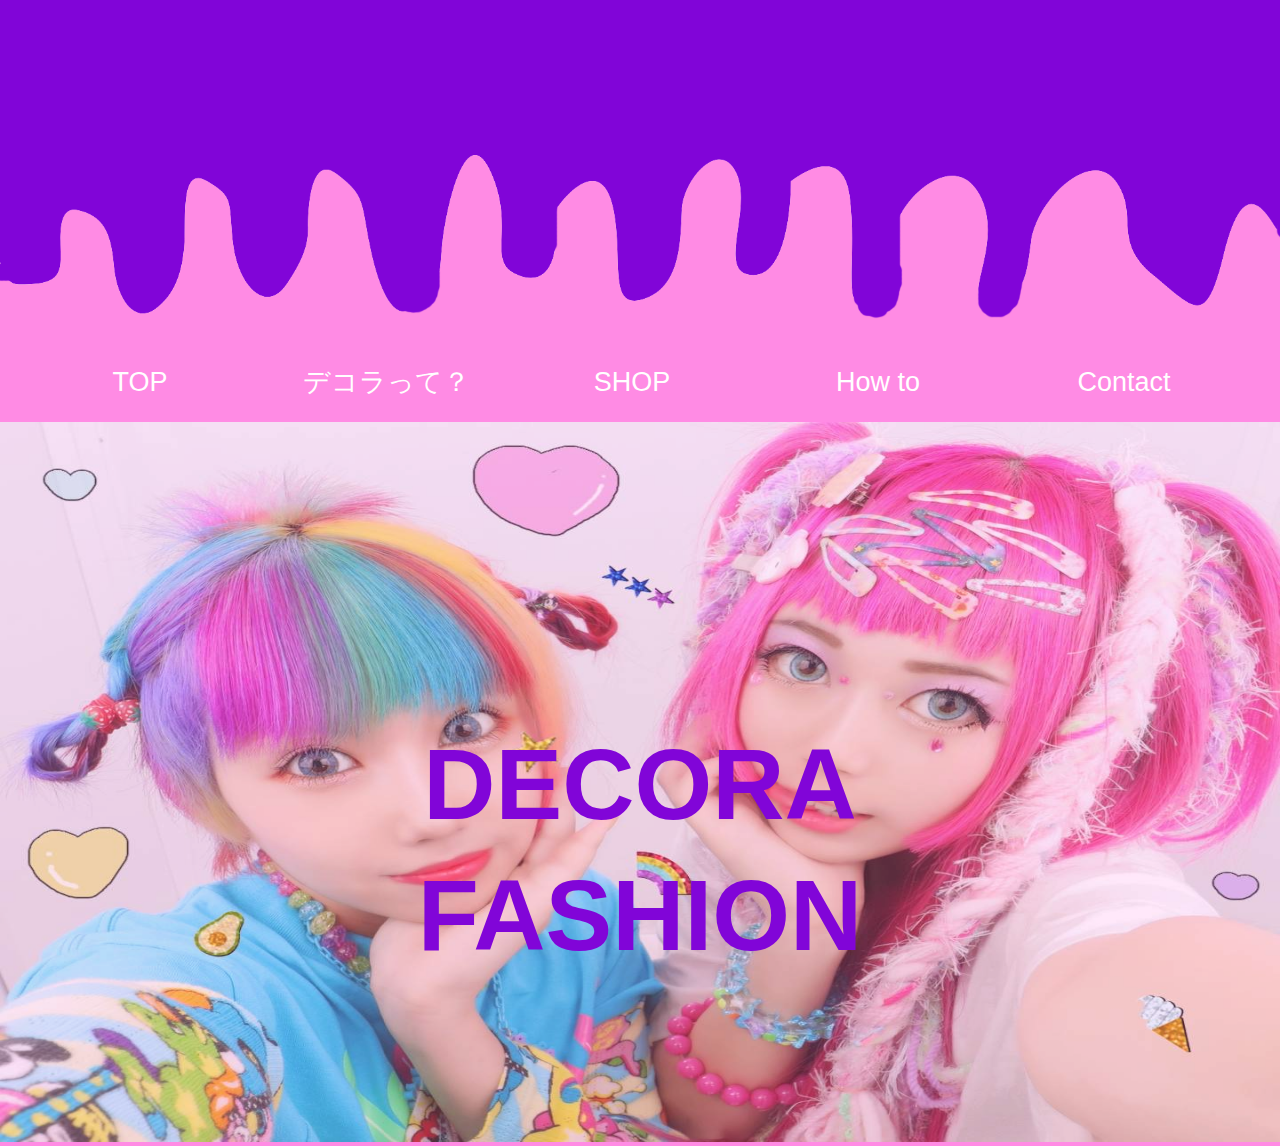
==== index.html @ 2f9f2194 "ヘッダー" ====
<!DOCTYPE html>
<html lang="ja">
<head>
	<meta charset="UTF-8">
	<link rel="stylesheet" href="style.css">
	<title>DECORA-FASHION</title>
</head>

<body>
	<div class="container">
		<div id="header">

			<nav>
			<div class="dorodoro">
			<img src="dorodoro.png" alt="" width=100% >
				<div class="container1">
					
					<ul>
						<li><a href="./index.html">TOP</a></li>
						<li><a href="#decora">デコラって？</a></li>
						<li><a href="#shop">SHOP</a></li>
						<li><a href="#howto">How to</a></li>
						<li><a href=#contect>Contact</a></li>
					</ul>
				
					</div>
					</div>
				

			</nav>
		</div>

		<div class="example">
			<img src="noma.jpg" alt="">
			<h1>DECORA</h1>
			<h2>FASHION</h2>
		</div>

	</div>

</body></html>
---- style.css ----
* {
	margin: 0;
	padding: 0;
}

body {
	width: 100%;
	background: #ff8be4;
}


h1 {
	text-align: center;
	color: #8105d8;
	font-size: 100px;
	font-family: vdl-megag, sans-serif;
	font-style: normal;
	font-weight: 900;
}

h2 {
	text-align: center;
	color: #8105d8;
	font-size: 100px;
	font-family: vdl-megag, sans-serif;
	font-style: normal;
	font-weight: 900;
	
}

.example img {
	width: 1280px;
	opacity: 0.8;
	height: 720px;
}

.example {/*親div*/
  position: relative;/*相対配置*/
  }

.example h1 {
  position: absolute;
  top: 50%;
  left: 50%;
  -ms-transform: translate(-50%,-50%);
  -webkit-transform: translate(-50%,-50%);
  transform: translate(-50%,-50%);
  margin:0;
  padding:0;
  /*文字の装飾は省略*/
  }

.example h2 {
  position: absolute;
  top: 68%;
  left: 50%;
  -ms-transform: translate(-50%,-50%);
  -webkit-transform: translate(-50%,-50%);
  transform: translate(-50%,-50%);
  margin:0;
  padding:0;
  /*文字の装飾は省略*/
  }


#header{
	width: 100%;
	overflow: hidden;
}

nav{
	overflow: hidden;
}

nav li{
	list-style-type: none;
	float: left;
	margin-top: 2px;
}

nav a{
	font-size:27px;
	display: block;
	text-decoration: none;
	color: #fff;
	margin: 14px 16px 0px 50px;
	padding-top: 20px;
	width: 180px;
	height: 50px;
	text-align:center;
	line-height: 20px;
	font-family: vdl-megag, sans-serif;
	font-style: normal;

	
}

nav a:hover{
	border-bottom: 3px solid #fff;
}
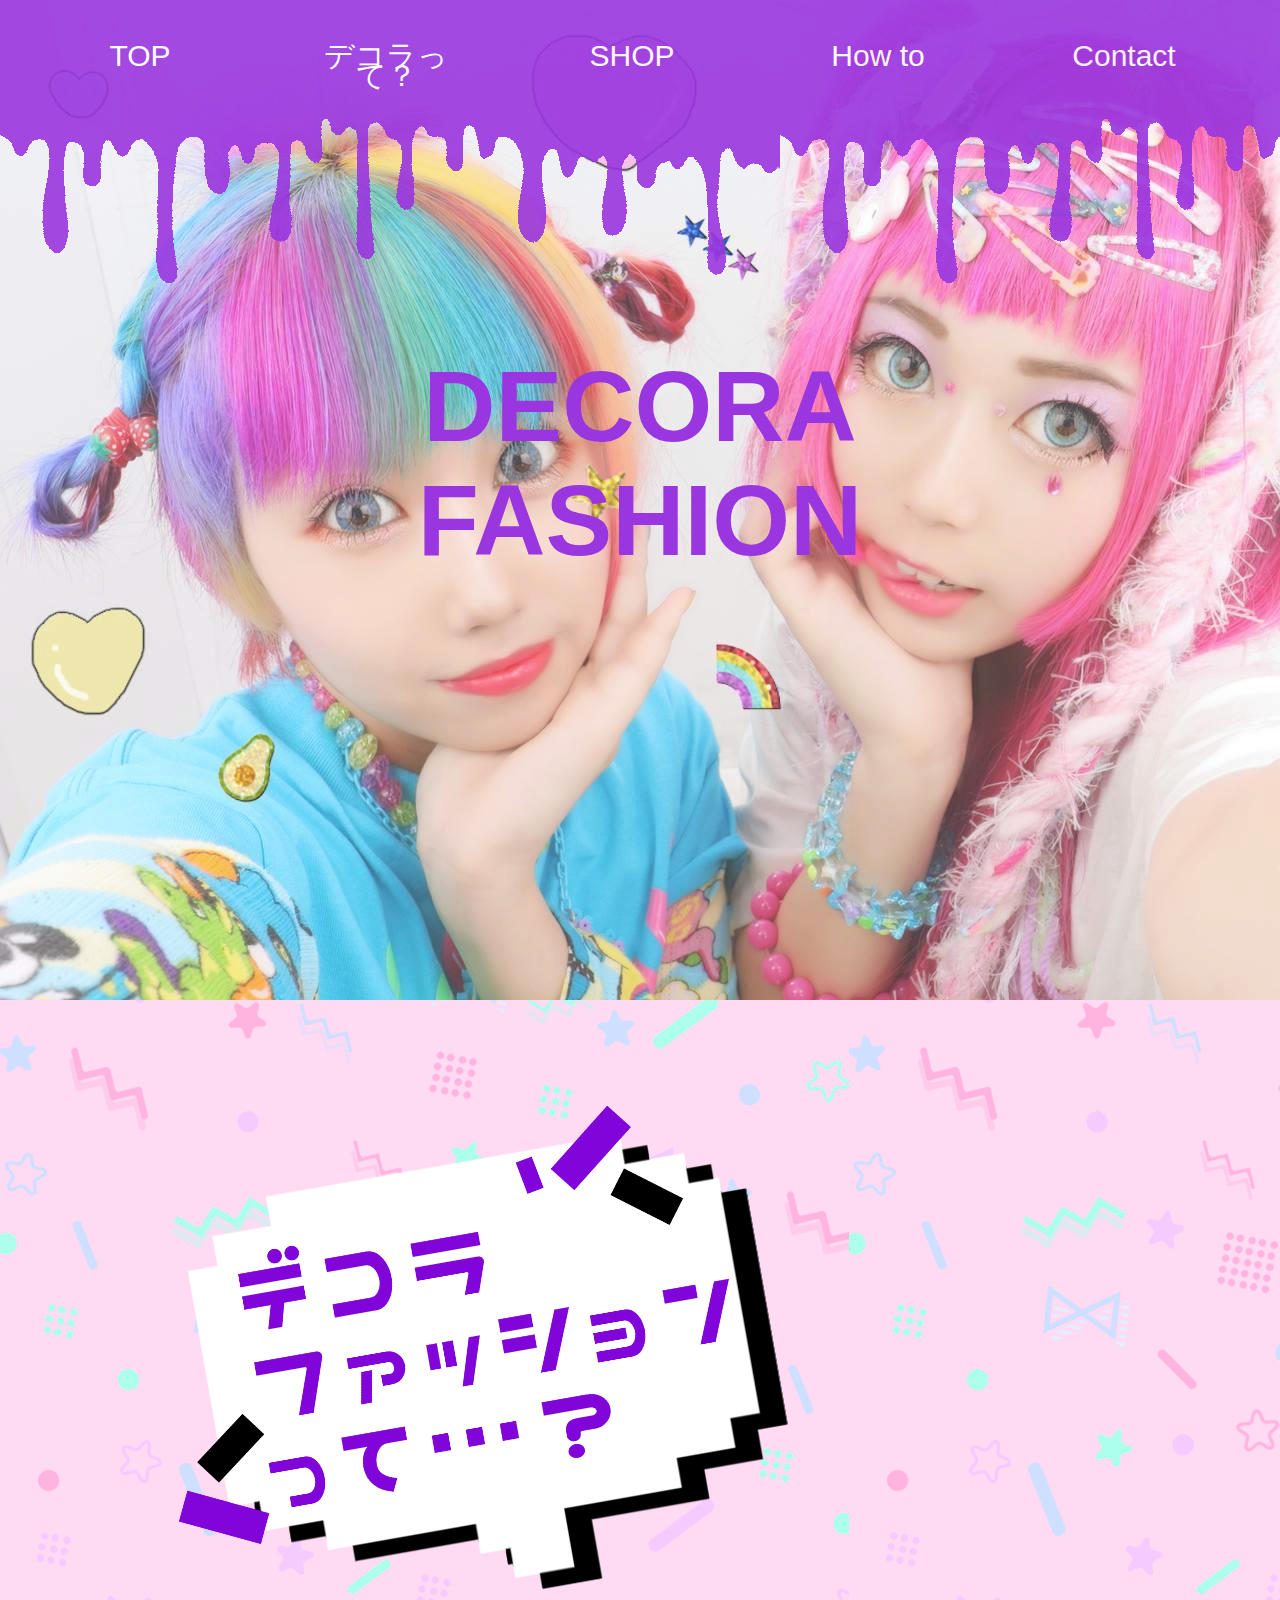
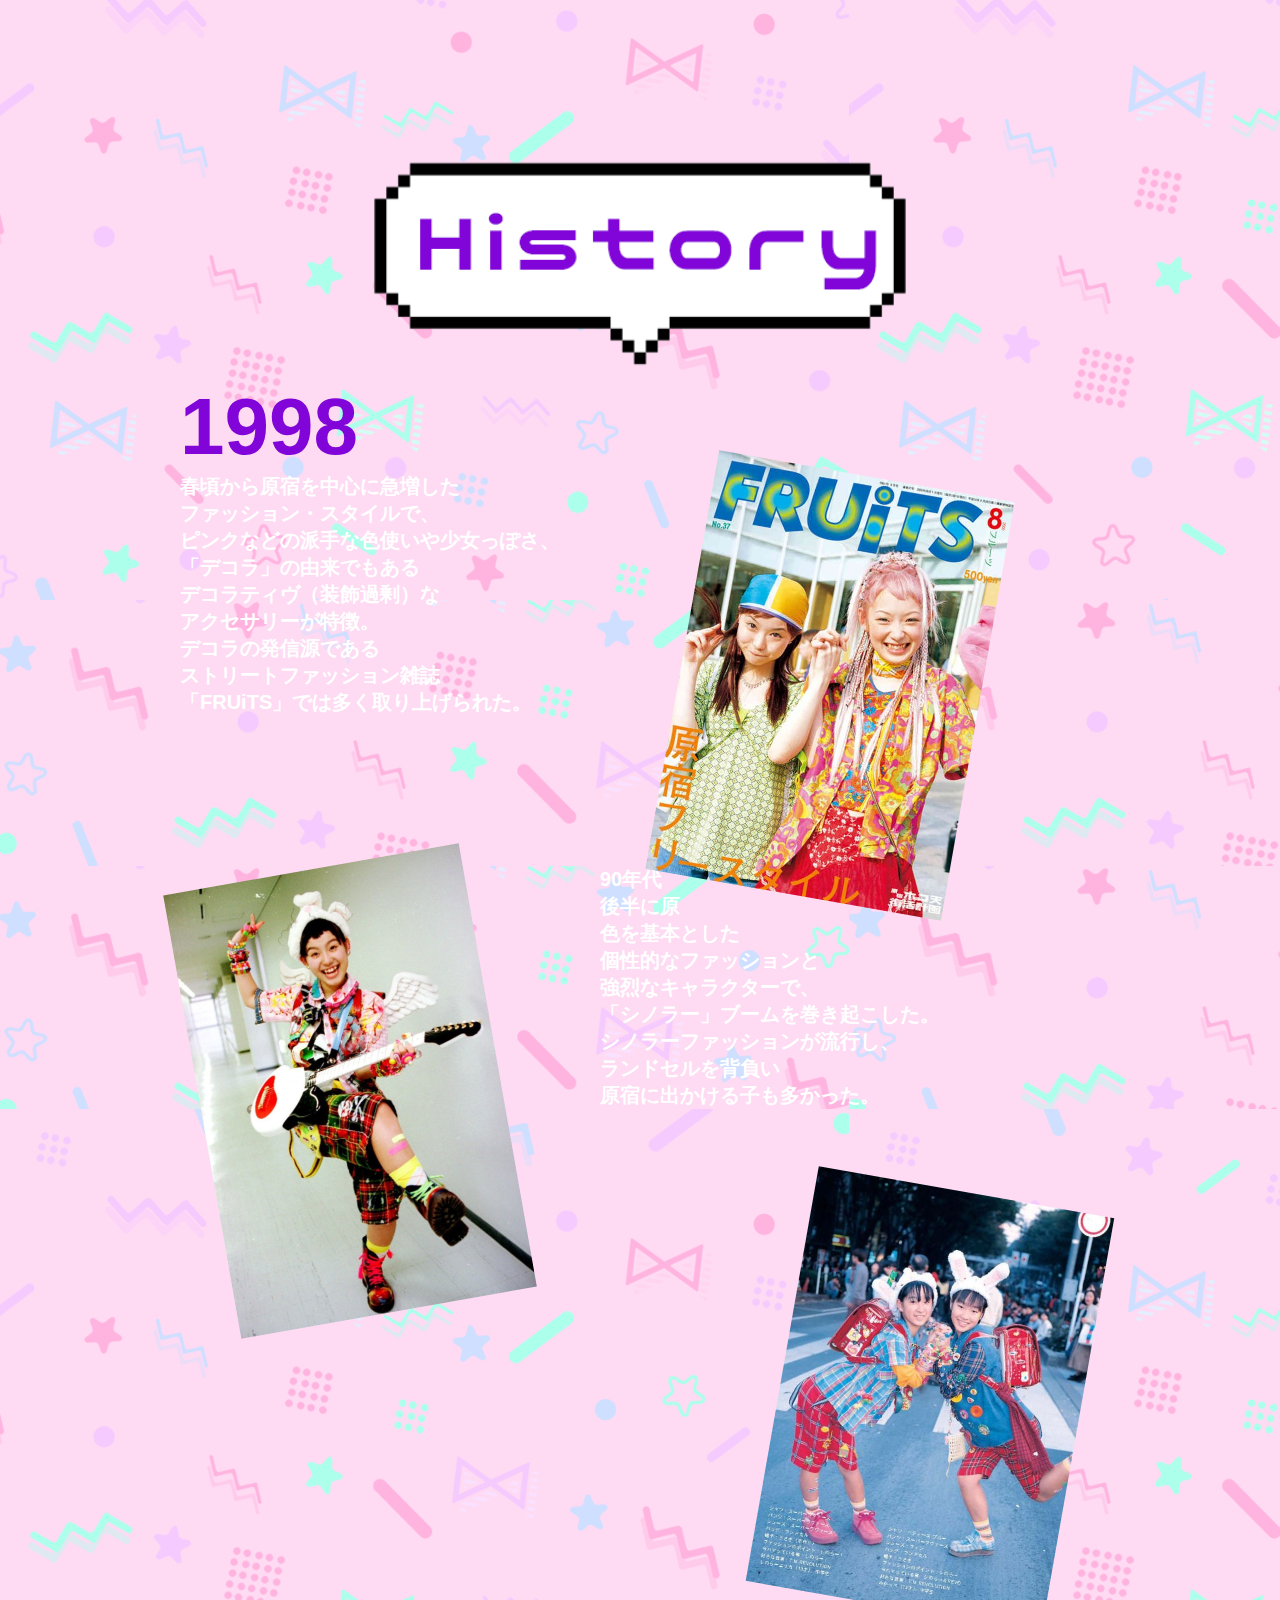
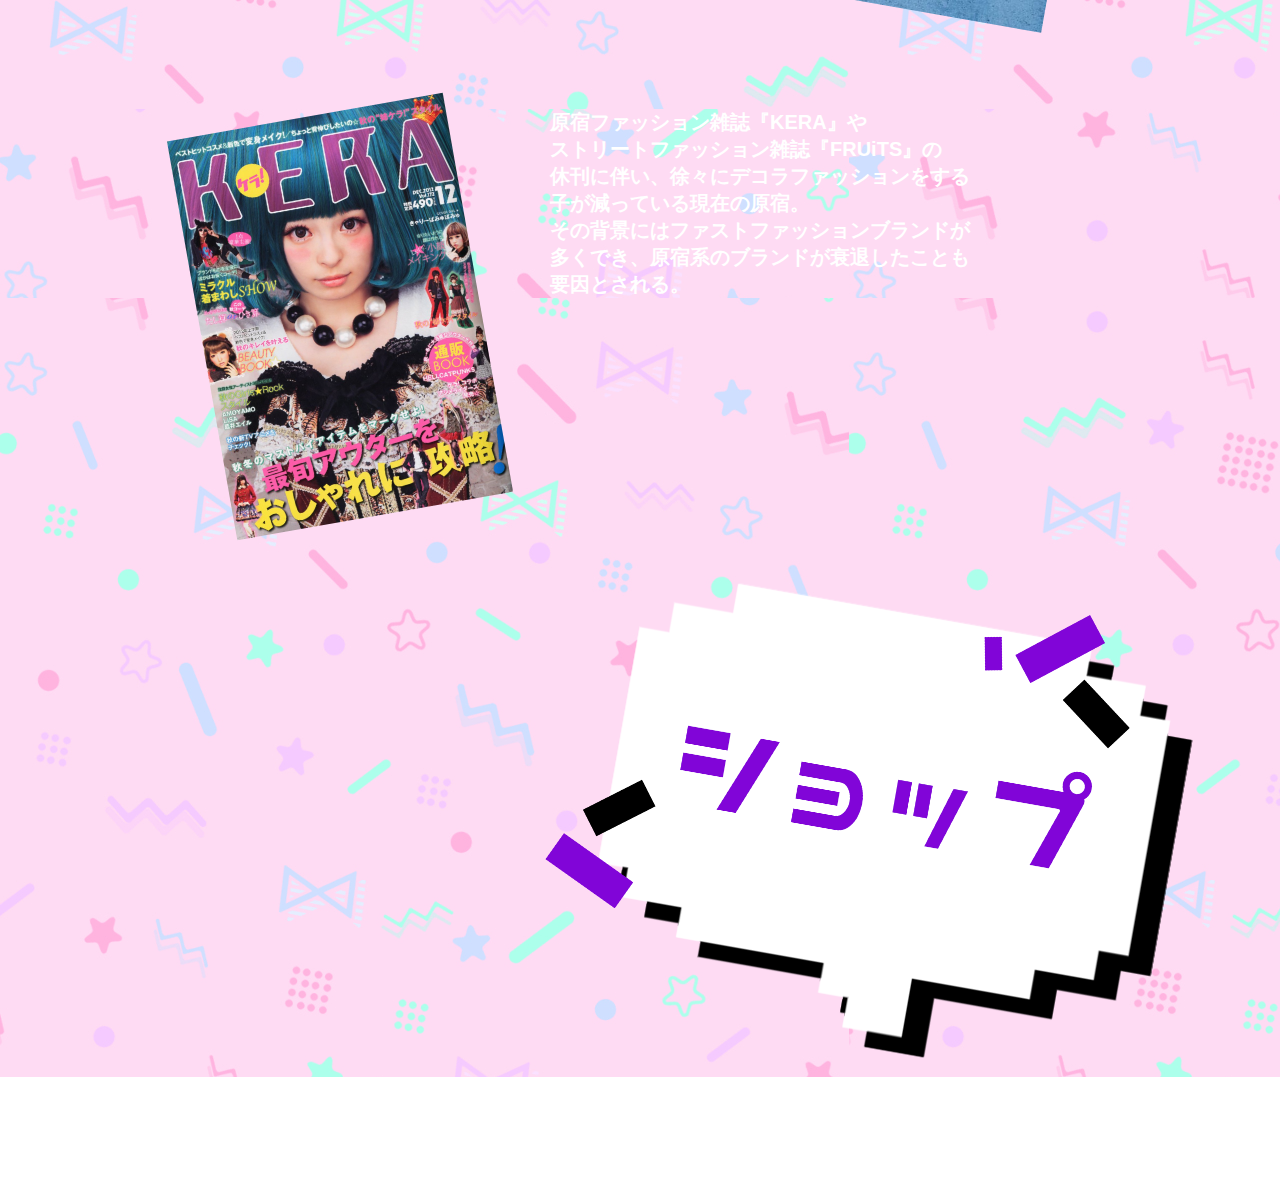
==== commit 84390f4d: "ショップまで" ====
--- a/index.html
+++ b/index.html
@@ -11,31 +11,87 @@
 		<div id="header">
 
 			<nav>
-			<div class="dorodoro">
-			<img src="dorodoro.png" alt="" width=100% >
-				<div class="container1">
-					
-					<ul>
-						<li><a href="./index.html">TOP</a></li>
-						<li><a href="#decora">デコラって？</a></li>
-						<li><a href="#shop">SHOP</a></li>
-						<li><a href="#howto">How to</a></li>
-						<li><a href=#contect>Contact</a></li>
-					</ul>
-				
+				<div class="dorodoro">
+
+					<div class="container1">
+
+						<ul>
+							<li><a href="./index.html">TOP</a></li>
+							<li><a href="#content1">デコラって？</a></li>
+							<li><a href="#content7">SHOP</a></li>
+							<li><a href="#howto">How to</a></li>
+							<li><a href=#contect>Contact</a></li>
+						</ul>
+
 					</div>
-					</div>
-				
+				</div>
 
 			</nav>
+			<div class="example">
+				<h1>DECORA</h1>
+				<h2>FASHION</h2>
+
+			</div>
 		</div>
 
-		<div class="example">
-			<img src="noma.jpg" alt="">
-			<h1>DECORA</h1>
-			<h2>FASHION</h2>
+
+
+
+		<div class="container">
+			<div id="main">
+				<div class="content">
+					<div id="content1">
+						<img src="decora.png" alt="" width=77%>
+					</div>
+					<div id="content2">
+						<img src="history.png" alt="" width=40%>
+					</div>
+					<div id="content3">
+						<h3>1998</h3>
+						<img src="1998.jpg" alt="" width=40%>
+						<p>春頃から原宿を中心に急増した
+							<br>ファッション・スタイルで、
+							<br>ピンクなどの派手な色使いや少女っぽさ、
+							<br>「デコラ」の由来でもある
+							<br>デコラティヴ（装飾過剰）な
+							<br>アクセサリーが特徴。
+							<br>デコラの発信源である
+							<br>ストリートファッション雑誌
+							<br>「FRUiTS」では多く取り上げられた。</p>
+					</div>
+					<div id="content4">
+						<img src="shino.jpg" alt="" width=40%>
+						<p>90年代後半に原色を基本とした
+							<br> 個性的なファッションと
+							<br> 強烈なキャラクターで、
+							<br> 「シノラー」ブームを巻き起こした。
+							<br> シノラーファッションが流行し、
+							<br> ランドセルを背負い
+							<br> 原宿に出かける子も多かった。
+						</p>
+					</div>
+					<div id="content5">
+						<img src="randoseru.jpg" alt="" width=40%>
+					</div>
+					<div id="content6">
+						<img src="kera.jpg" alt="" width=40%>
+						<p>原宿ファッション雑誌『KERA』や
+						<br>	ストリートファッション雑誌『FRUiTS』の
+						<br>	休刊に伴い、徐々にデコラファッションをする
+						<br>	子が減っている現在の原宿。
+						<br>	その背景にはファストファッションブランドが
+						<br>	多くでき、原宿系のブランドが衰退したことも
+						<br>	要因とされる。
+						</p>
+					</div>
+				</div>
+				<div class="content">
+					<div id="content7">
+						<img src="shop.png" alt="" width=77%>
+					</div>
+				</div>
+			</div>
 		</div>
-
 	</div>
 
 </body></html>--- a/style.css
+++ b/style.css
@@ -5,7 +5,7 @@
 
 body {
 	width: 100%;
-	background: #ff8be4;
+
 }
 
 
@@ -25,61 +25,70 @@
 	font-family: vdl-megag, sans-serif;
 	font-style: normal;
 	font-weight: 900;
-	
-}
-
-.example img {
-	width: 1280px;
+
+}
+
+
+.example {
+	/*親div*/
+	position: relative;
+	/*相対配置*/
+	height: 600px;
+
+}
+
+.example h1 {
+	position: absolute;
+	top: 20%;
+	left: 50%;
+	-ms-transform: translate(-50%, -50%);
+	-webkit-transform: translate(-50%, -50%);
+	transform: translate(-50%, -50%);
+	margin: 0;
+	padding: 0;
+	/*文字の装飾は省略*/
+}
+
+.example h2 {
+	position: absolute;
+	top: 39%;
+	left: 50%;
+	-ms-transform: translate(-50%, -50%);
+	-webkit-transform: translate(-50%, -50%);
+	transform: translate(-50%, -50%);
+	margin: 0;
+	padding: 0;
+	/*文字の装飾は省略*/
+}
+
+
+#header {
+	width: 100%;
+	height: 1000px;
+	overflow: hidden;
+	background-image: url(noma.jpg);
 	opacity: 0.8;
-	height: 720px;
-}
-
-.example {/*親div*/
-  position: relative;/*相対配置*/
-  }
-
-.example h1 {
-  position: absolute;
-  top: 50%;
-  left: 50%;
-  -ms-transform: translate(-50%,-50%);
-  -webkit-transform: translate(-50%,-50%);
-  transform: translate(-50%,-50%);
-  margin:0;
-  padding:0;
-  /*文字の装飾は省略*/
-  }
-
-.example h2 {
-  position: absolute;
-  top: 68%;
-  left: 50%;
-  -ms-transform: translate(-50%,-50%);
-  -webkit-transform: translate(-50%,-50%);
-  transform: translate(-50%,-50%);
-  margin:0;
-  padding:0;
-  /*文字の装飾は省略*/
-  }
-
-
-#header{
-	width: 100%;
+}
+
+
+
+nav {
 	overflow: hidden;
-}
-
-nav{
-	overflow: hidden;
-}
-
-nav li{
+	background-image: url(dorodoro.png);
+	padding-bottom: 190px;
+	padding-top: 10px;
+	padding-right: 10px;
+	opacity: 0.9;
+}
+
+nav li {
 	list-style-type: none;
 	float: left;
 	margin-top: 2px;
 }
 
-nav a{
-	font-size:27px;
+nav a {
+	font-size: 30px;
 	display: block;
 	text-decoration: none;
 	color: #fff;
@@ -87,15 +96,119 @@
 	padding-top: 20px;
 	width: 180px;
 	height: 50px;
-	text-align:center;
+	text-align: center;
 	line-height: 20px;
 	font-family: vdl-megag, sans-serif;
 	font-style: normal;
 
-	
-}
-
-nav a:hover{
+
+}
+
+nav a:hover {
 	border-bottom: 3px solid #fff;
 }
 
+#content1 {
+	padding-top: 100px;
+
+}
+
+#content1 img {
+	transform: rotate(-10deg);
+}
+
+#main {
+	background-image: url(haikei.jpg);
+}
+
+#content2 {
+	padding-left: 360px;
+	padding-top: 100px;
+	width: 1400px;
+}
+
+h3 {
+	font-family: vdl-megag, sans-serif;
+	font-style: normal;
+	font-weight: 900;
+	color: #8105d8;
+	font-size: 80px;
+	margin-left: 180px;
+}
+
+#content3 p {
+	font-family: vdl-megag, sans-serif;
+	font-style: normal;
+	font-weight: 900;
+	color: #fff;
+	margin-left: 180px;
+	font-size: 20px;
+}
+
+#content3 img {
+	float: right;
+	transform: rotate(10deg);
+	width: 300px;
+	margin-right: 300px;
+}
+
+#content4 p {
+	font-family: vdl-megag, sans-serif;
+	font-style: normal;
+	font-weight: 900;
+	color: #fff;
+	margin-left: 600px;
+	margin-top: 150px;
+	font-size: 20px;
+}
+
+#content4{
+	background-image:url(haikei.jpg);	
+}
+
+#content4 img {
+	float: left;
+	transform: rotate(-10deg);
+	width: 300px;
+	margin-left: 200px;
+}
+
+
+#content5 img {
+	float: right;
+	transform: rotate(10deg);
+	width: 300px;
+	margin-right: 200px;
+	margin-top: 80px;
+}
+
+#content5{
+	background-image:url(haikei.jpg);	
+}
+
+#content6 p {
+	font-family: vdl-megag, sans-serif;
+	font-style: normal;
+	font-weight: 900;
+	color: #fff;
+	margin-left: 550px;
+	margin-top: 600px;
+	font-size: 20px;
+}
+
+#content6 img {
+	float: left;
+	transform: rotate(-10deg);
+	width: 280px;
+	margin-left: 200px;
+	margin-top: 5px;
+}
+
+#content6{
+	background-image:url(haikei.jpg);	
+}
+
+#content7 img{
+	padding-left: 400px;
+	transform: rotate(10deg);
+}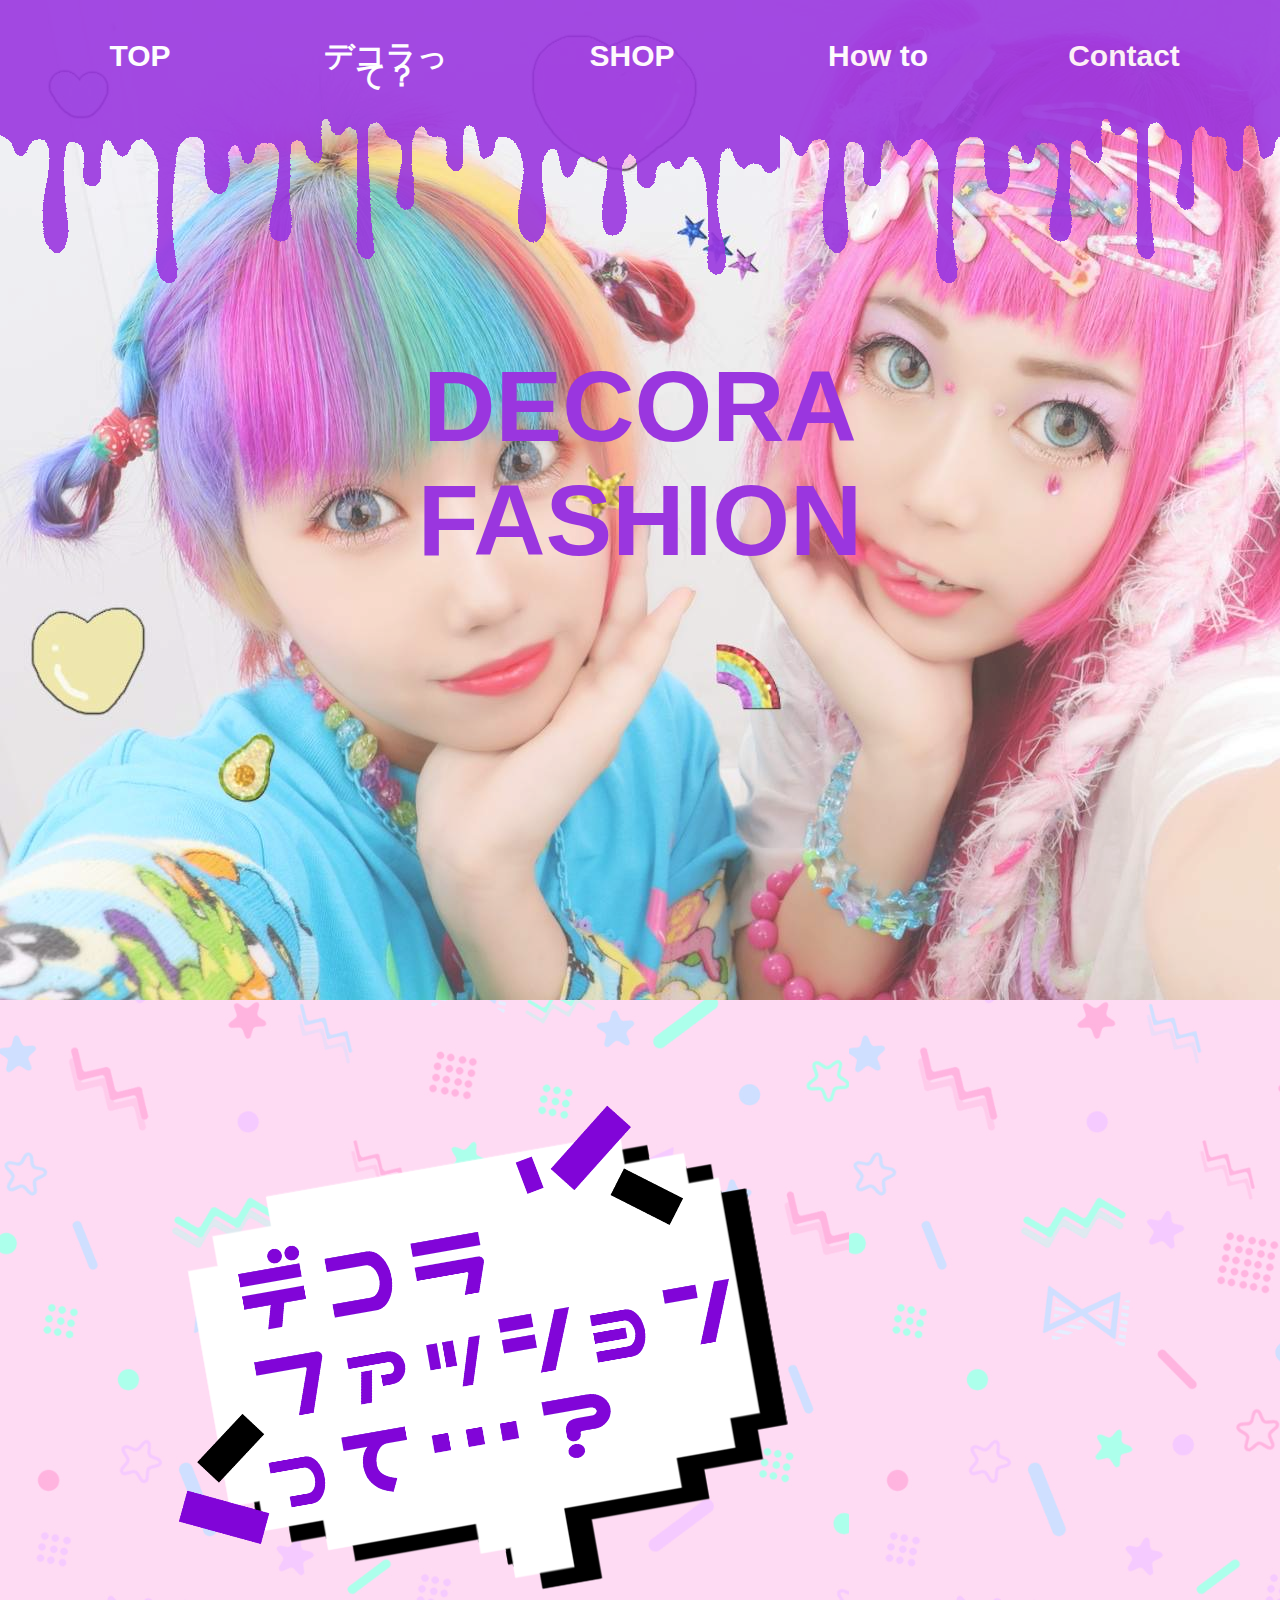
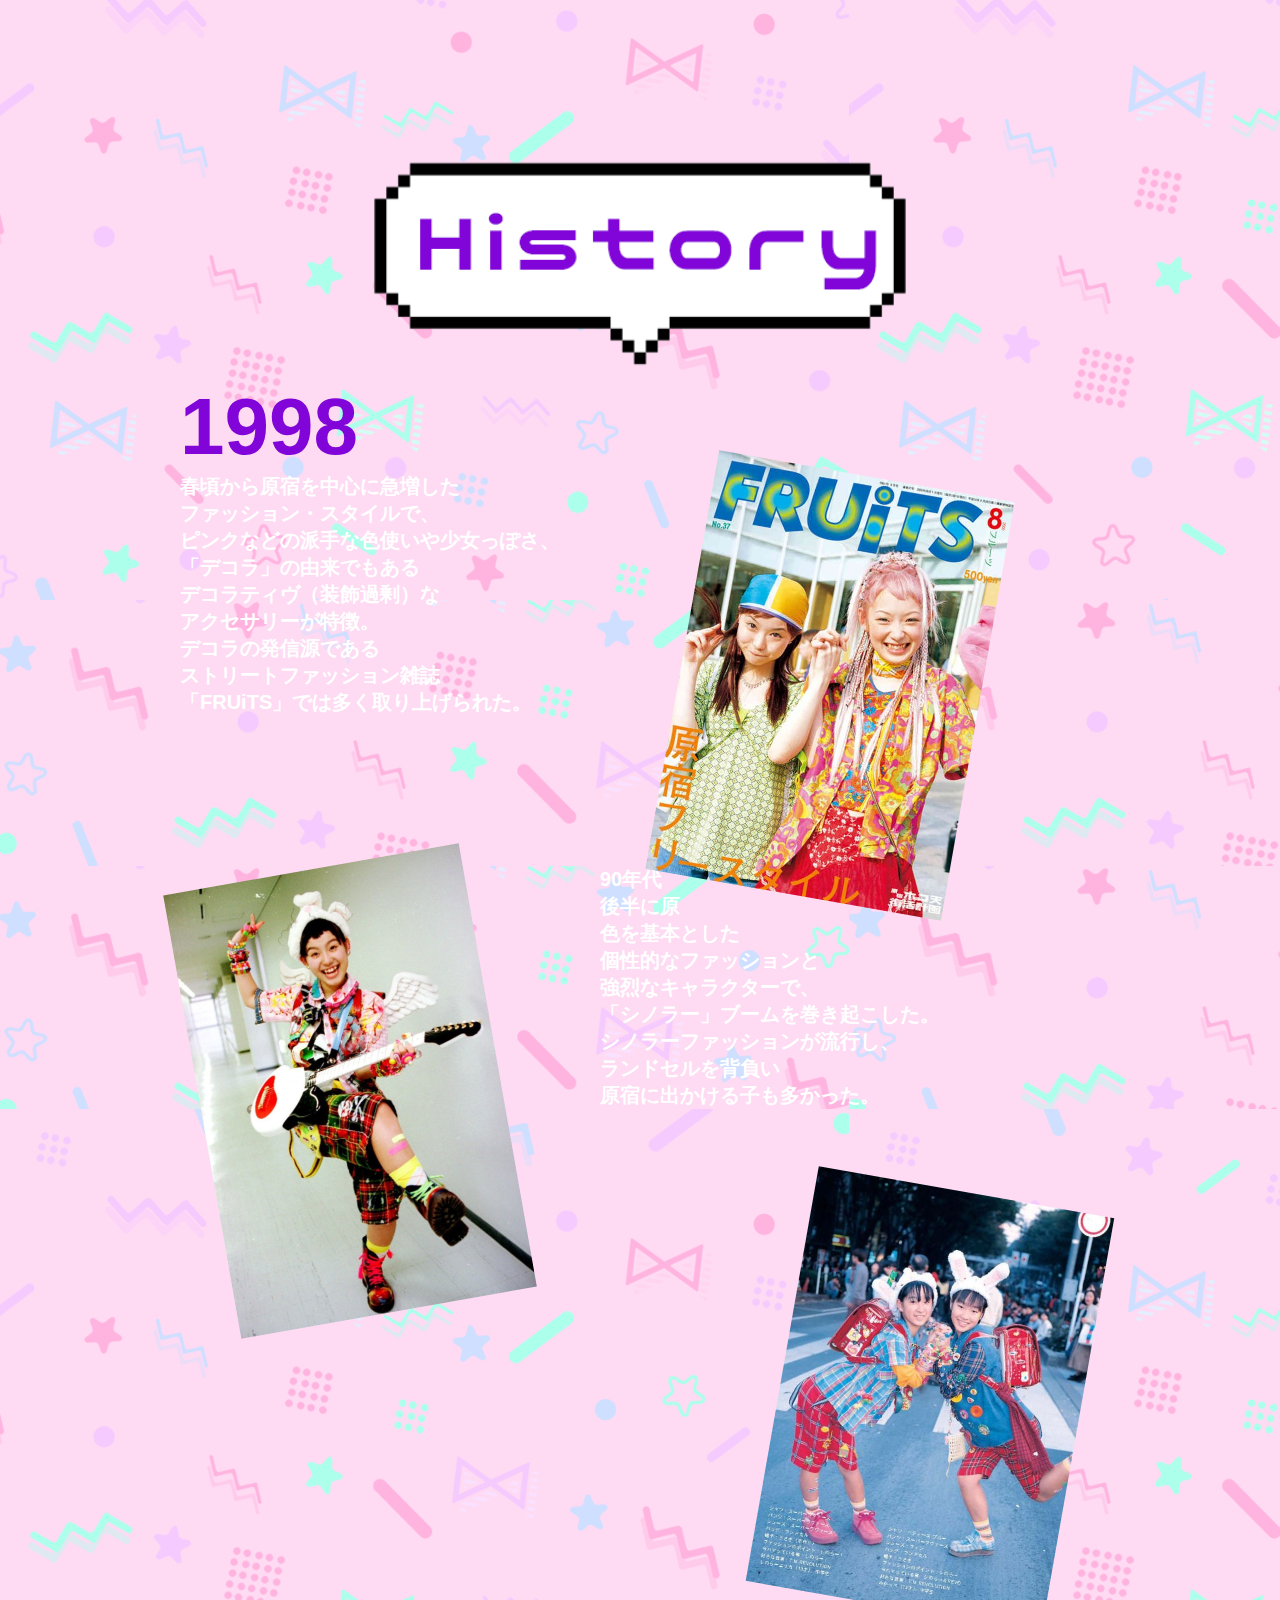
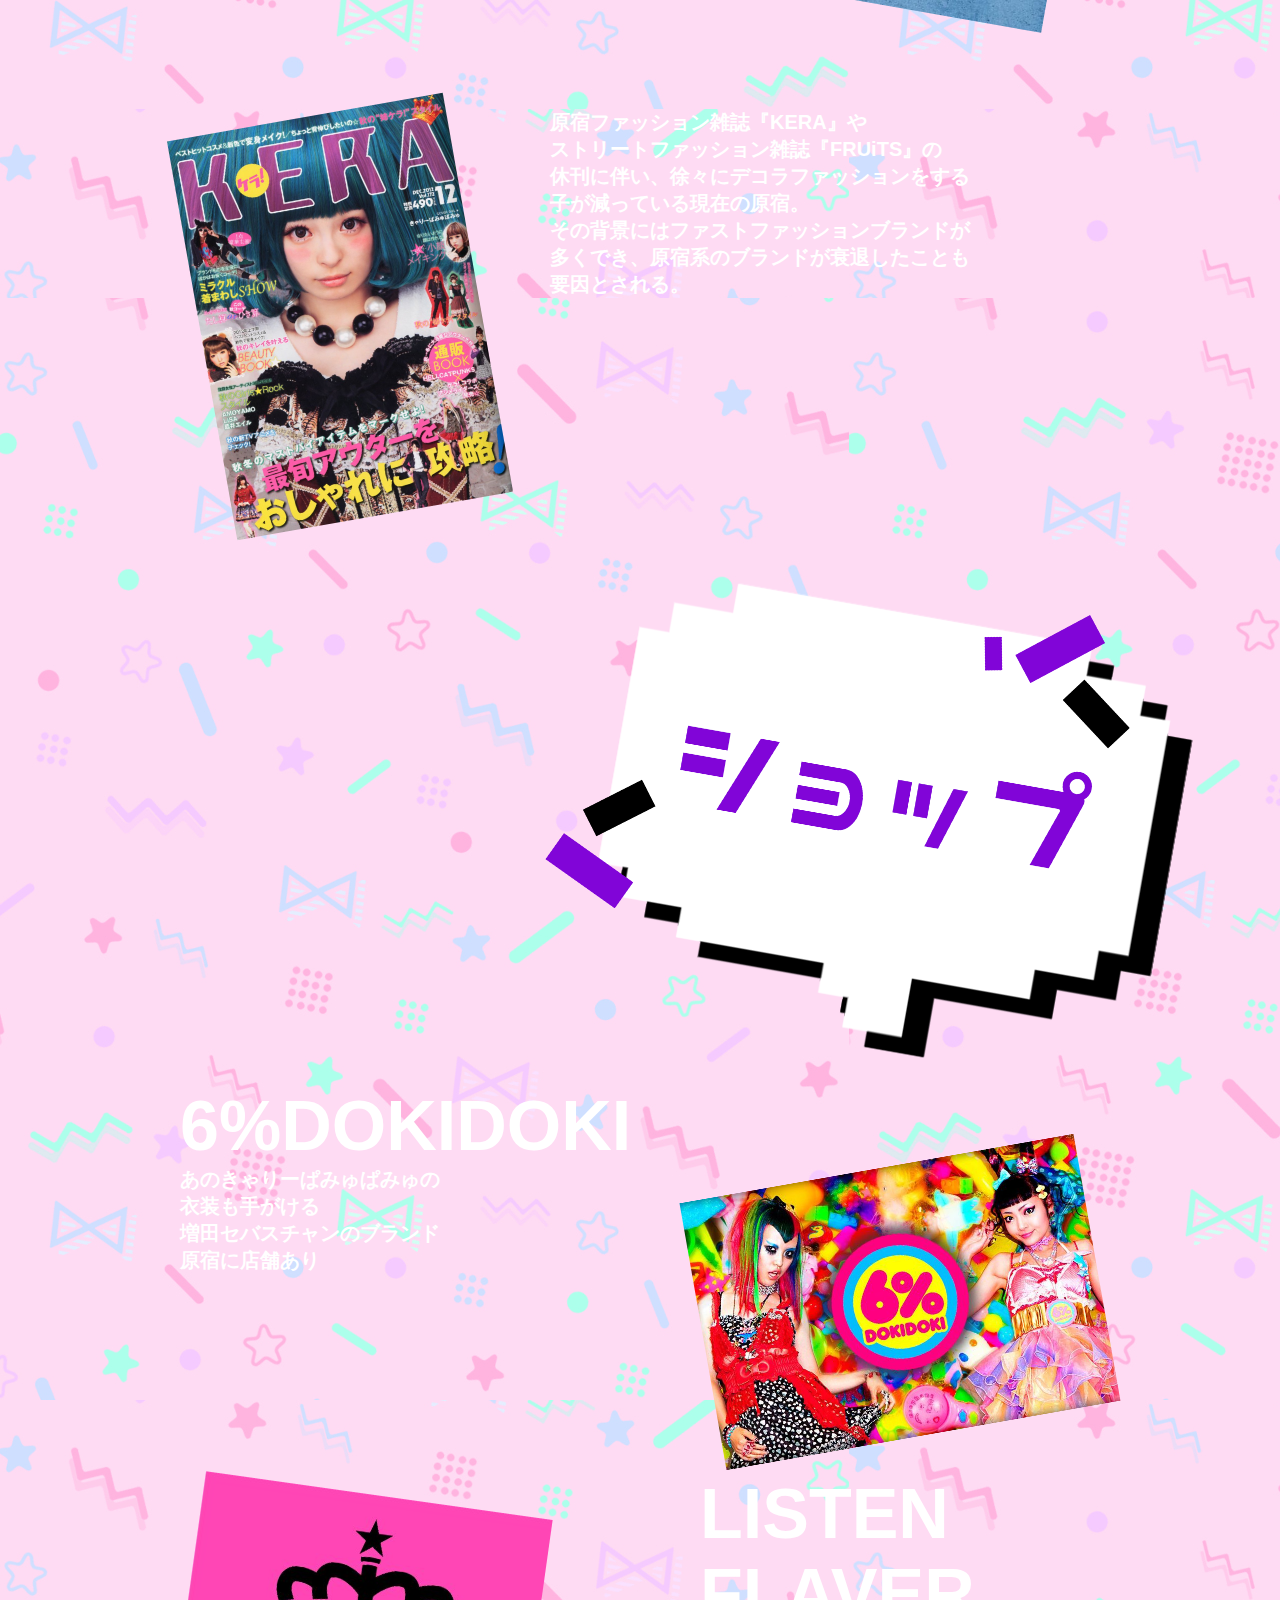
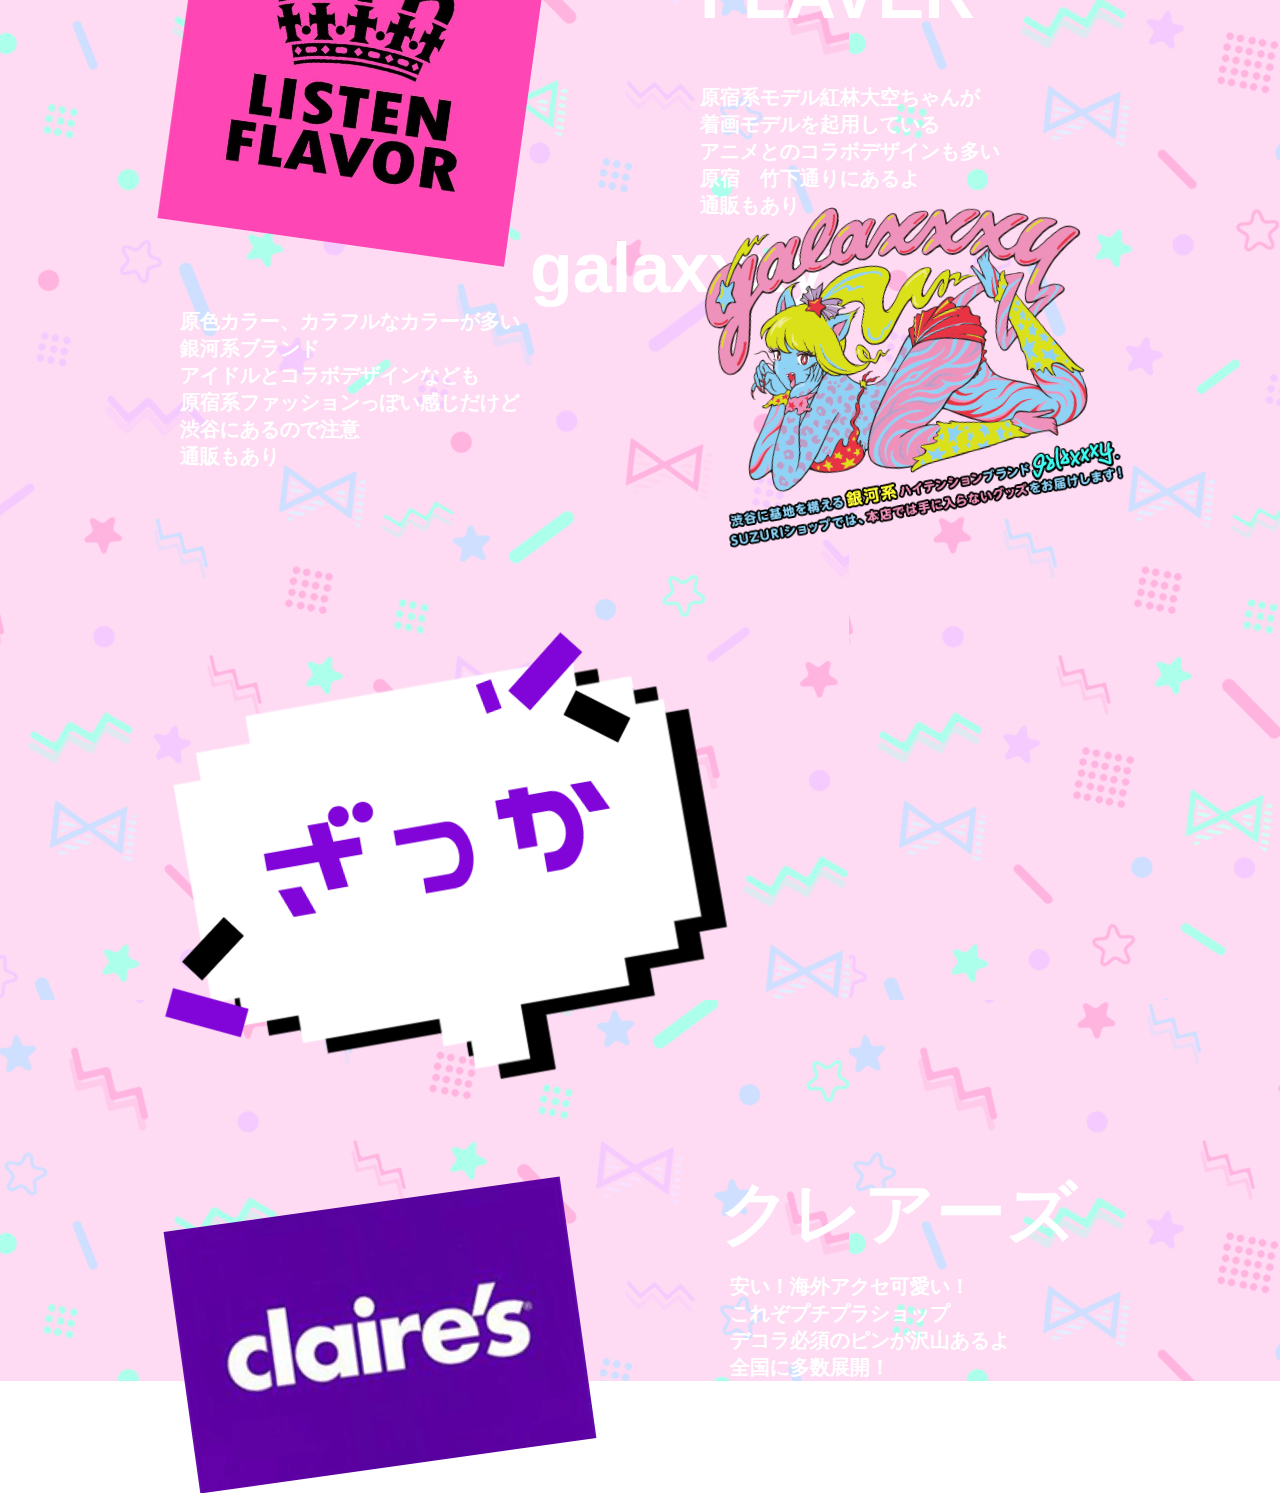
==== commit fb0adb02: "ファイル分け" ====
--- a/index.html
+++ b/index.html
@@ -1,5 +1,6 @@
 <!DOCTYPE html>
 <html lang="ja">
+
 <head>
 	<meta charset="UTF-8">
 	<link rel="stylesheet" href="style.css">
@@ -76,22 +77,64 @@
 					<div id="content6">
 						<img src="kera.jpg" alt="" width=40%>
 						<p>原宿ファッション雑誌『KERA』や
-						<br>	ストリートファッション雑誌『FRUiTS』の
-						<br>	休刊に伴い、徐々にデコラファッションをする
-						<br>	子が減っている現在の原宿。
-						<br>	その背景にはファストファッションブランドが
-						<br>	多くでき、原宿系のブランドが衰退したことも
-						<br>	要因とされる。
+							<br> ストリートファッション雑誌『FRUiTS』の
+							<br> 休刊に伴い、徐々にデコラファッションをする
+							<br> 子が減っている現在の原宿。
+							<br> その背景にはファストファッションブランドが
+							<br> 多くでき、原宿系のブランドが衰退したことも
+							<br> 要因とされる。
 						</p>
 					</div>
 				</div>
+
 				<div class="content">
 					<div id="content7">
 						<img src="shop.png" alt="" width=77%>
+					</div>
+					<div id="content8">
+						<h4>6%DOKIDOKI</h4>
+						<img src="dokidoki.png" alt="" width=40%>
+						<p>あのきゃりーぱみゅぱみゅの
+							<br> 衣装も手がける
+							<br> 増田セバスチャンのブランド
+							<br> 原宿に店舗あり</p>
+					</div>
+					<div id="content9">
+						<h5>LISTEN
+							<br>FLAVER</h5>
+						<img src="listen.jpg" alt="" width=40%>
+						<p>原宿系モデル紅林大空ちゃんが
+							<br>着画モデルを起用している
+							<br>アニメとのコラボデザインも多い
+							<br>原宿　竹下通りにあるよ
+							<br>通販もあり</p>
+					</div>
+					<div id="content10">
+						<h6>galaxxxy</h6>
+						<img src="galaxxxy.png" alt="" width=40%>
+						<p>原色カラー、カラフルなカラーが多い
+							<br> 銀河系ブランド
+							<br> アイドルとコラボデザインなども
+							<br> 原宿系ファッションっぽい感じだけど
+							<br> 渋谷にあるので注意
+							<br> 通販もあり</p>
+					</div>
+				</div>
+				<div class="content">
+					<div id="content11">
+						<img src="zaaka.png" alt="" width=40%>
+					</div>
+					<div id="content12">
+						<h7>クレアーズ</h7>
+						<img src="claires.png" alt="" width=40%>
+						<p>安い！海外アクセ可愛い！
+							<br>これぞプチプラショップ
+							<br>デコラ必須のピンが沢山あるよ
+							<br>全国に多数展開！</p>
 					</div>
 				</div>
 			</div>
 		</div>
 	</div>
 
-</body></html>+</body></html>
--- a/style.css
+++ b/style.css
@@ -5,7 +5,9 @@
 
 body {
 	width: 100%;
-
+font-family: vdl-megag, sans-serif;
+	font-style: normal;
+	font-weight: 900;
 }
 
 
@@ -16,6 +18,7 @@
 	font-family: vdl-megag, sans-serif;
 	font-style: normal;
 	font-weight: 900;
+
 }
 
 h2 {
@@ -25,6 +28,7 @@
 	font-family: vdl-megag, sans-serif;
 	font-style: normal;
 	font-weight: 900;
+
 
 }
 
@@ -162,8 +166,8 @@
 	font-size: 20px;
 }
 
-#content4{
-	background-image:url(haikei.jpg);	
+#content4 {
+	background-image: url(haikei.jpg);
 }
 
 #content4 img {
@@ -182,8 +186,8 @@
 	margin-top: 80px;
 }
 
-#content5{
-	background-image:url(haikei.jpg);	
+#content5 {
+	background-image: url(haikei.jpg);
 }
 
 #content6 p {
@@ -204,11 +208,136 @@
 	margin-top: 5px;
 }
 
-#content6{
-	background-image:url(haikei.jpg);	
-}
-
-#content7 img{
+#content6 {
+	background-image: url(haikei.jpg);
+}
+
+#content7 img {
 	padding-left: 400px;
 	transform: rotate(10deg);
-}+}
+
+
+#content8 h4 {
+	font-family: vdl-megag, sans-serif;
+	font-style: normal;
+	font-weight: 900;
+	color: #fff;
+	margin-left: 180px;
+	margin-top: 9px;
+	font-size: 70px;
+}
+
+#content8 img {
+	float: right;
+	transform: rotate(-10deg);
+	width: 400px;
+	margin-right: 180px;
+}
+
+#content8 p {
+	font-family: vdl-megag, sans-serif;
+	font-style: normal;
+	font-weight: 900;
+	color: #fff;
+	margin-left: 180px;
+	font-size: 20px;
+}
+
+#content9 h5 {
+	font-family: vdl-megag, sans-serif;
+	font-style: normal;
+	font-weight: 900;
+	color: #fff;
+	top: 200px;
+	left: 700px;
+	font-size: 70px;
+	line-height: 80px;
+	position: relative;
+}
+
+#content9 img {
+	float: left;
+	transform: rotate(8deg);
+	width: 350px;
+	margin-left: 180px;
+	margin-top: 60px;
+}
+
+#content9 p {
+	font-family: vdl-megag, sans-serif;
+	font-style: normal;
+	font-weight: 900;
+	color: #fff;
+	top: 100px;
+	margin-top: 250px;
+	margin-left: 700px;
+	font-size: 20px;
+}
+
+#content10 h6 {
+	font-family: vdl-megag, sans-serif;
+	font-style: normal;
+	font-weight: 900;
+	color: #fff;
+	margin-left: 180px;
+	margin-top: 9px;
+	font-size: 70px;
+}
+
+#content10 img {
+	float: right;
+	transform: rotate(-10deg);
+	width: 400px;
+	margin-right: 180px;
+	position: relative;
+	bottom: 110px
+}
+
+#content10 p {
+	font-family: vdl-megag, sans-serif;
+	font-style: normal;
+	font-weight: 900;
+	color: #fff;
+	margin-left: 180px;
+	font-size: 20px;
+}
+
+#content11 img {
+
+	transform: rotate(-10deg);
+	width: 910px;
+}
+
+#content12 h7 {
+	font-family: vdl-megag, sans-serif;
+	font-style: normal;
+	font-weight: 900;
+	color: #fff;
+	top: 30px;
+	left: 140px;
+	font-size: 70px;
+	line-height: 80px;
+	position: relative;
+}
+
+#content12 img {
+	float: left;
+	transform: rotate(-8deg);
+	width: 400px;
+	margin-left: 180px;
+	margin-top: 60px;
+}
+
+#content12 p {
+	font-family: vdl-megag, sans-serif;
+	font-style: normal;
+	font-weight: 900;
+	color: #fff;
+	top: 100px;
+	margin-top: 50px;
+margin-left:730px;
+	font-size: 20px;
+
+}
+
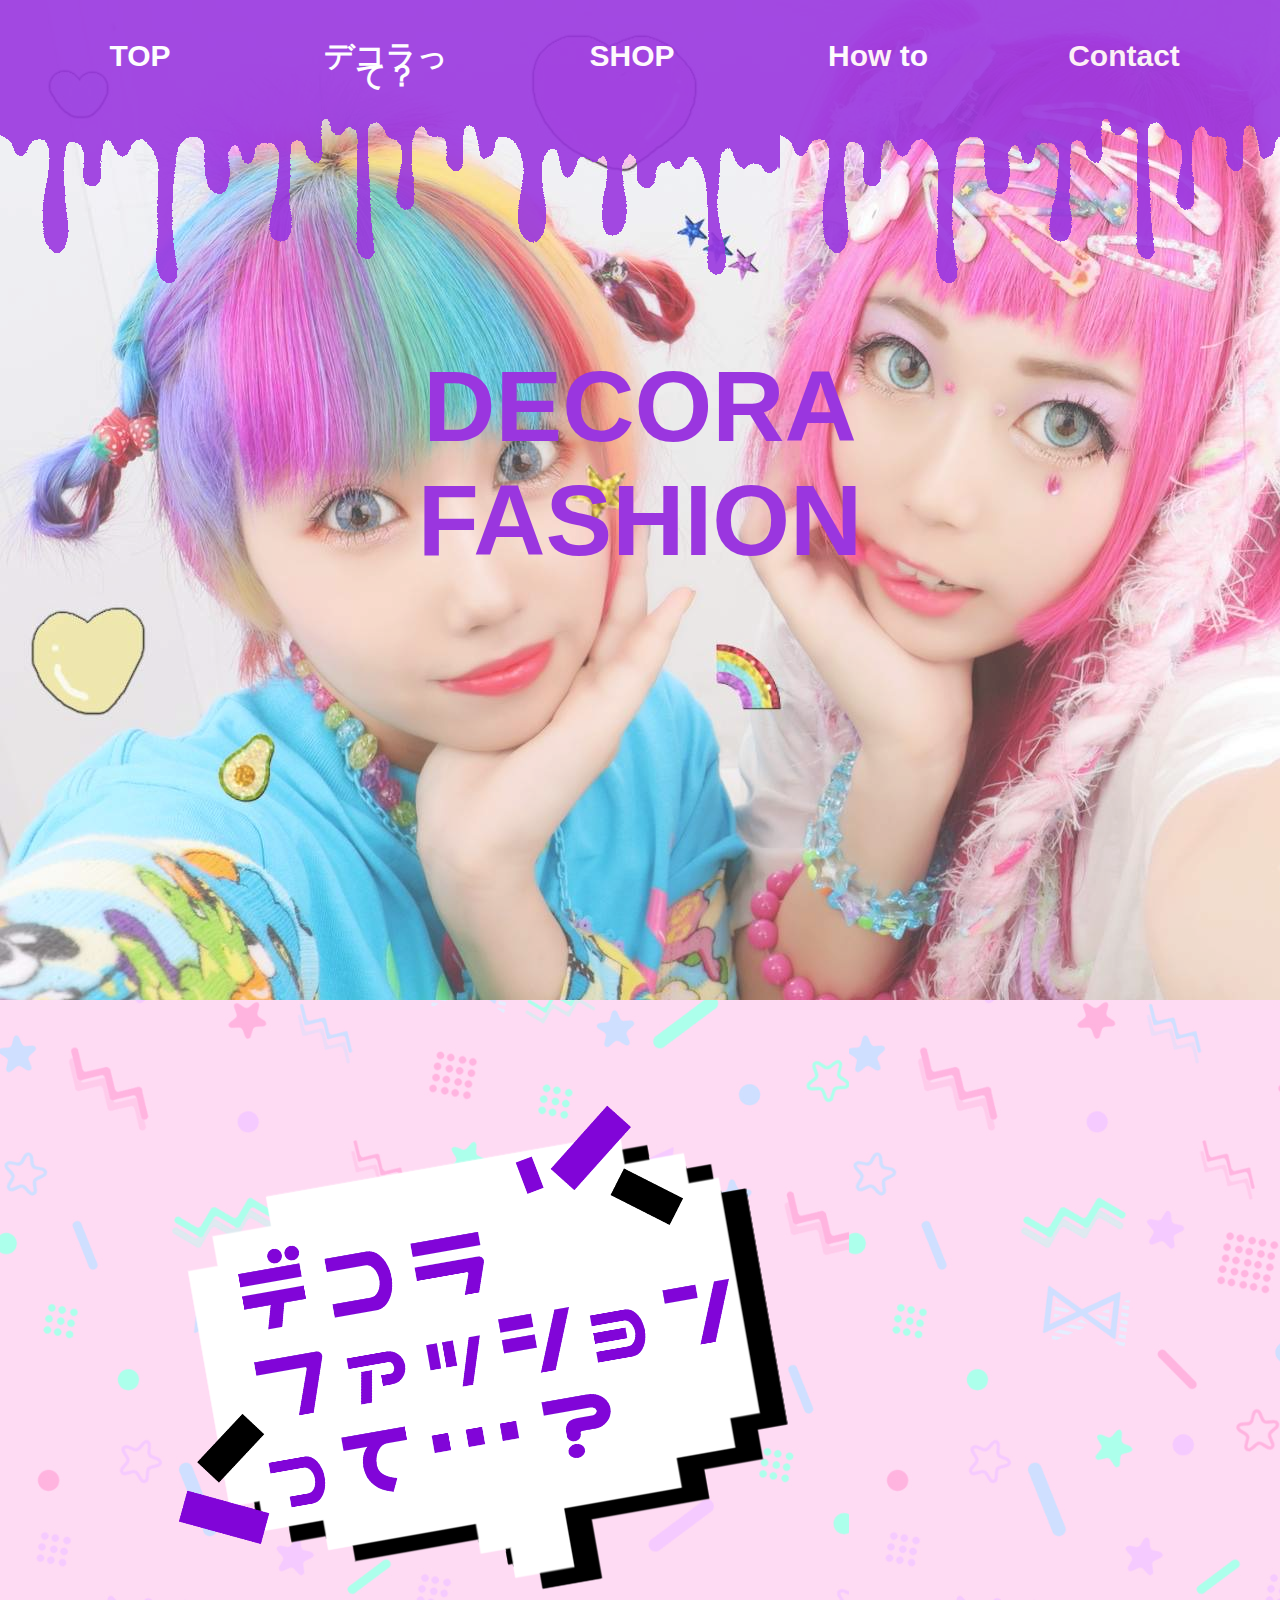
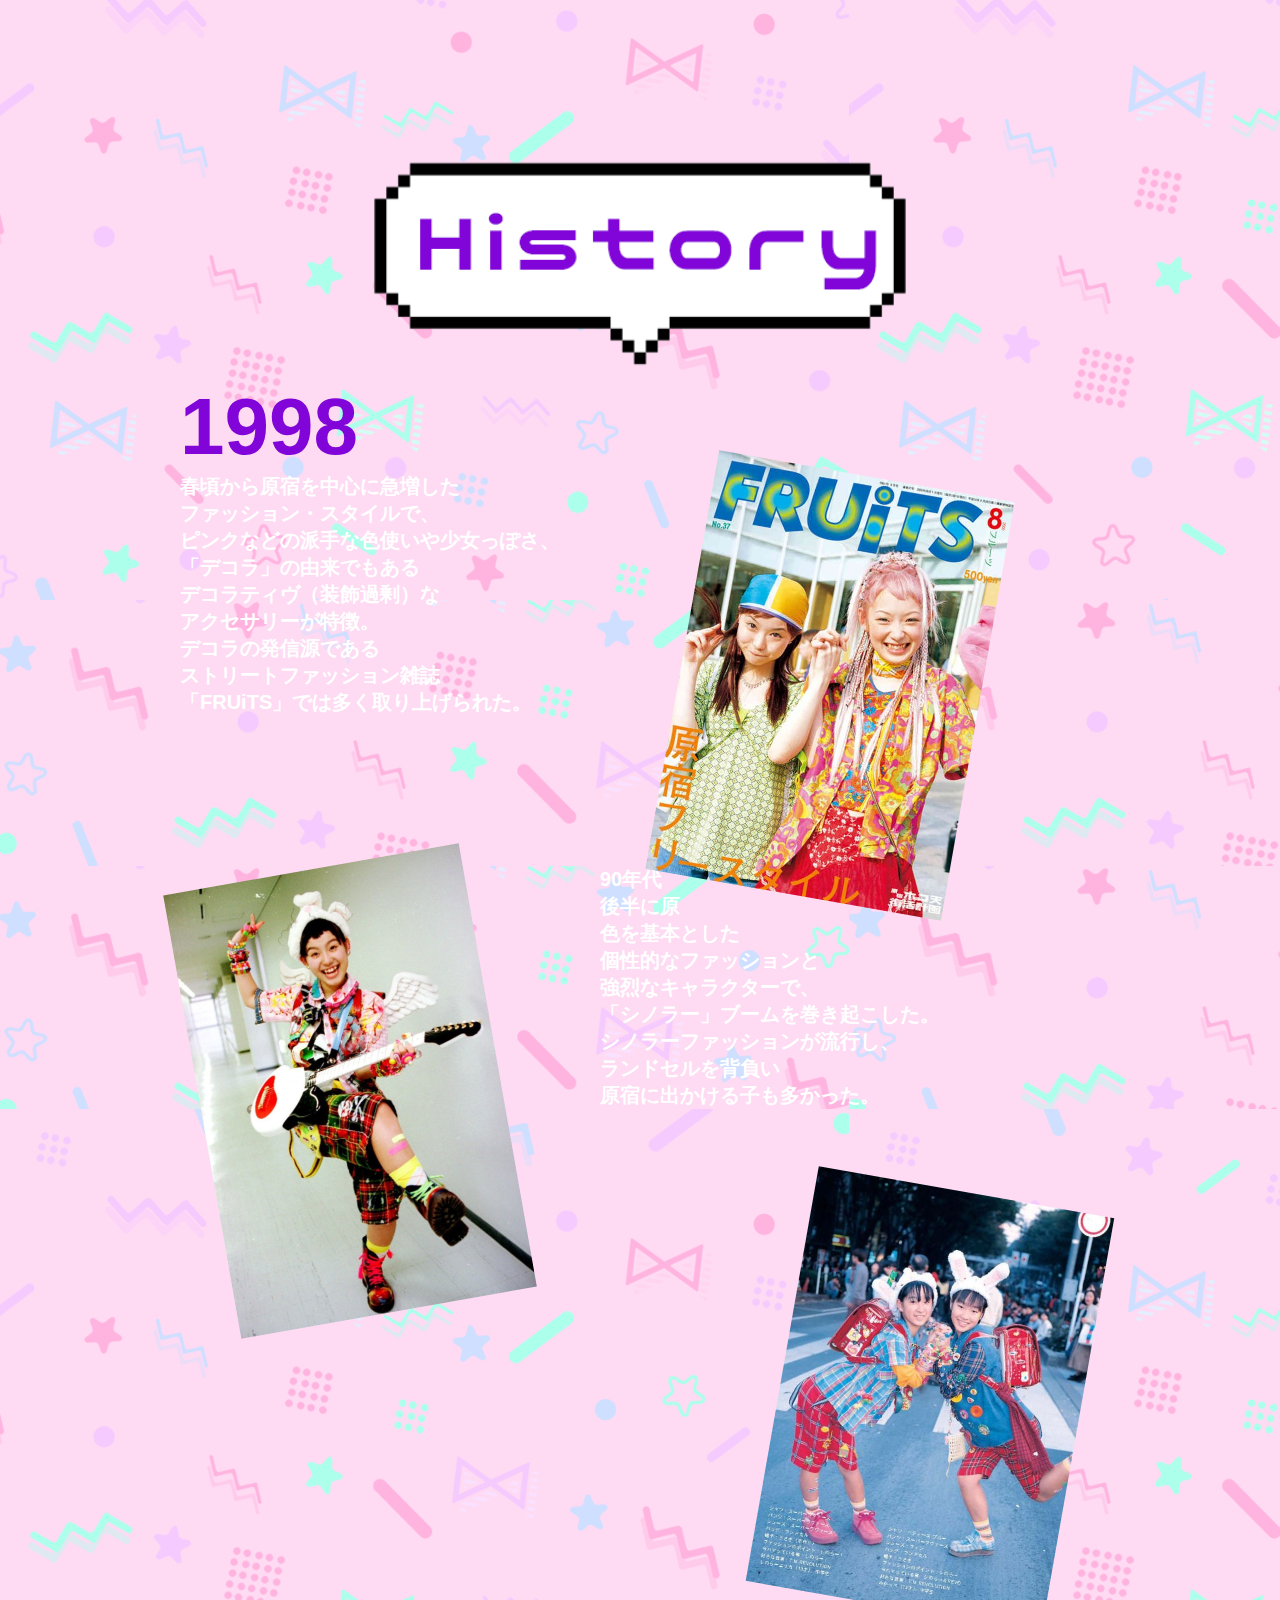
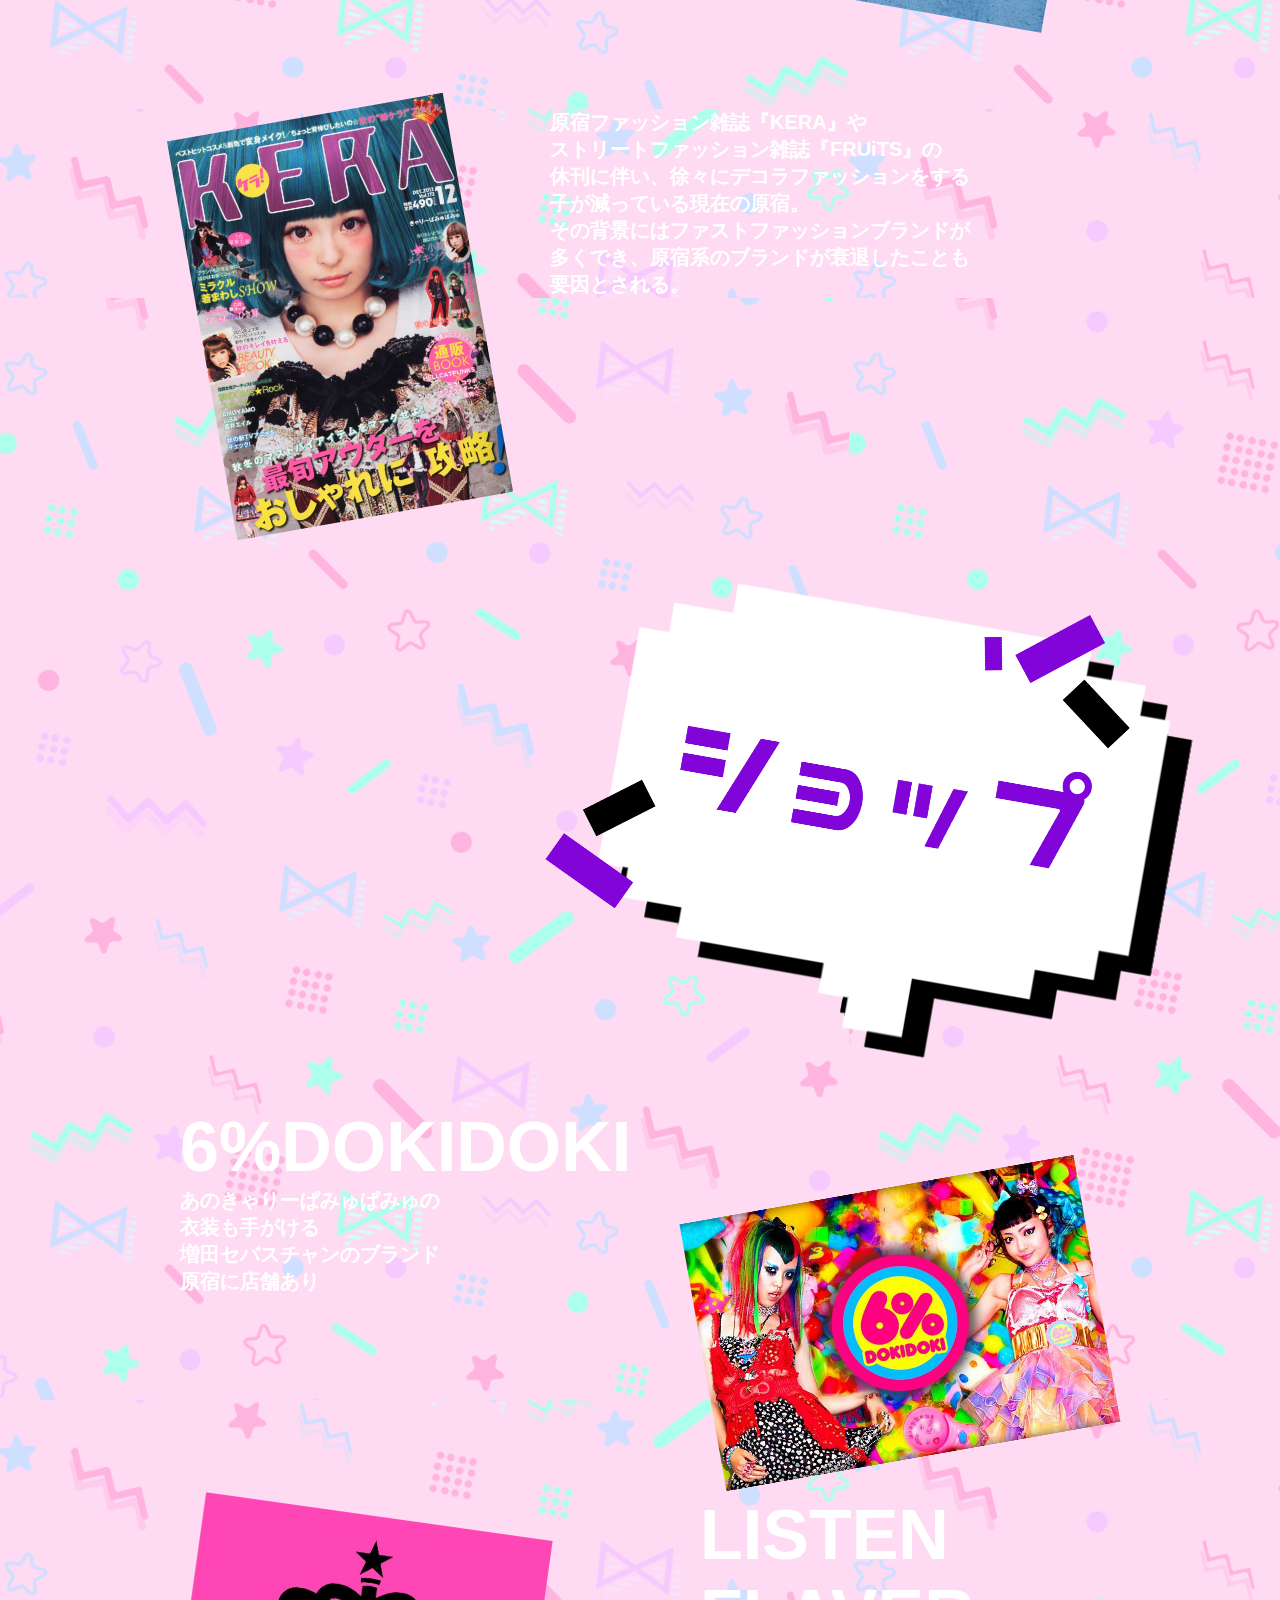
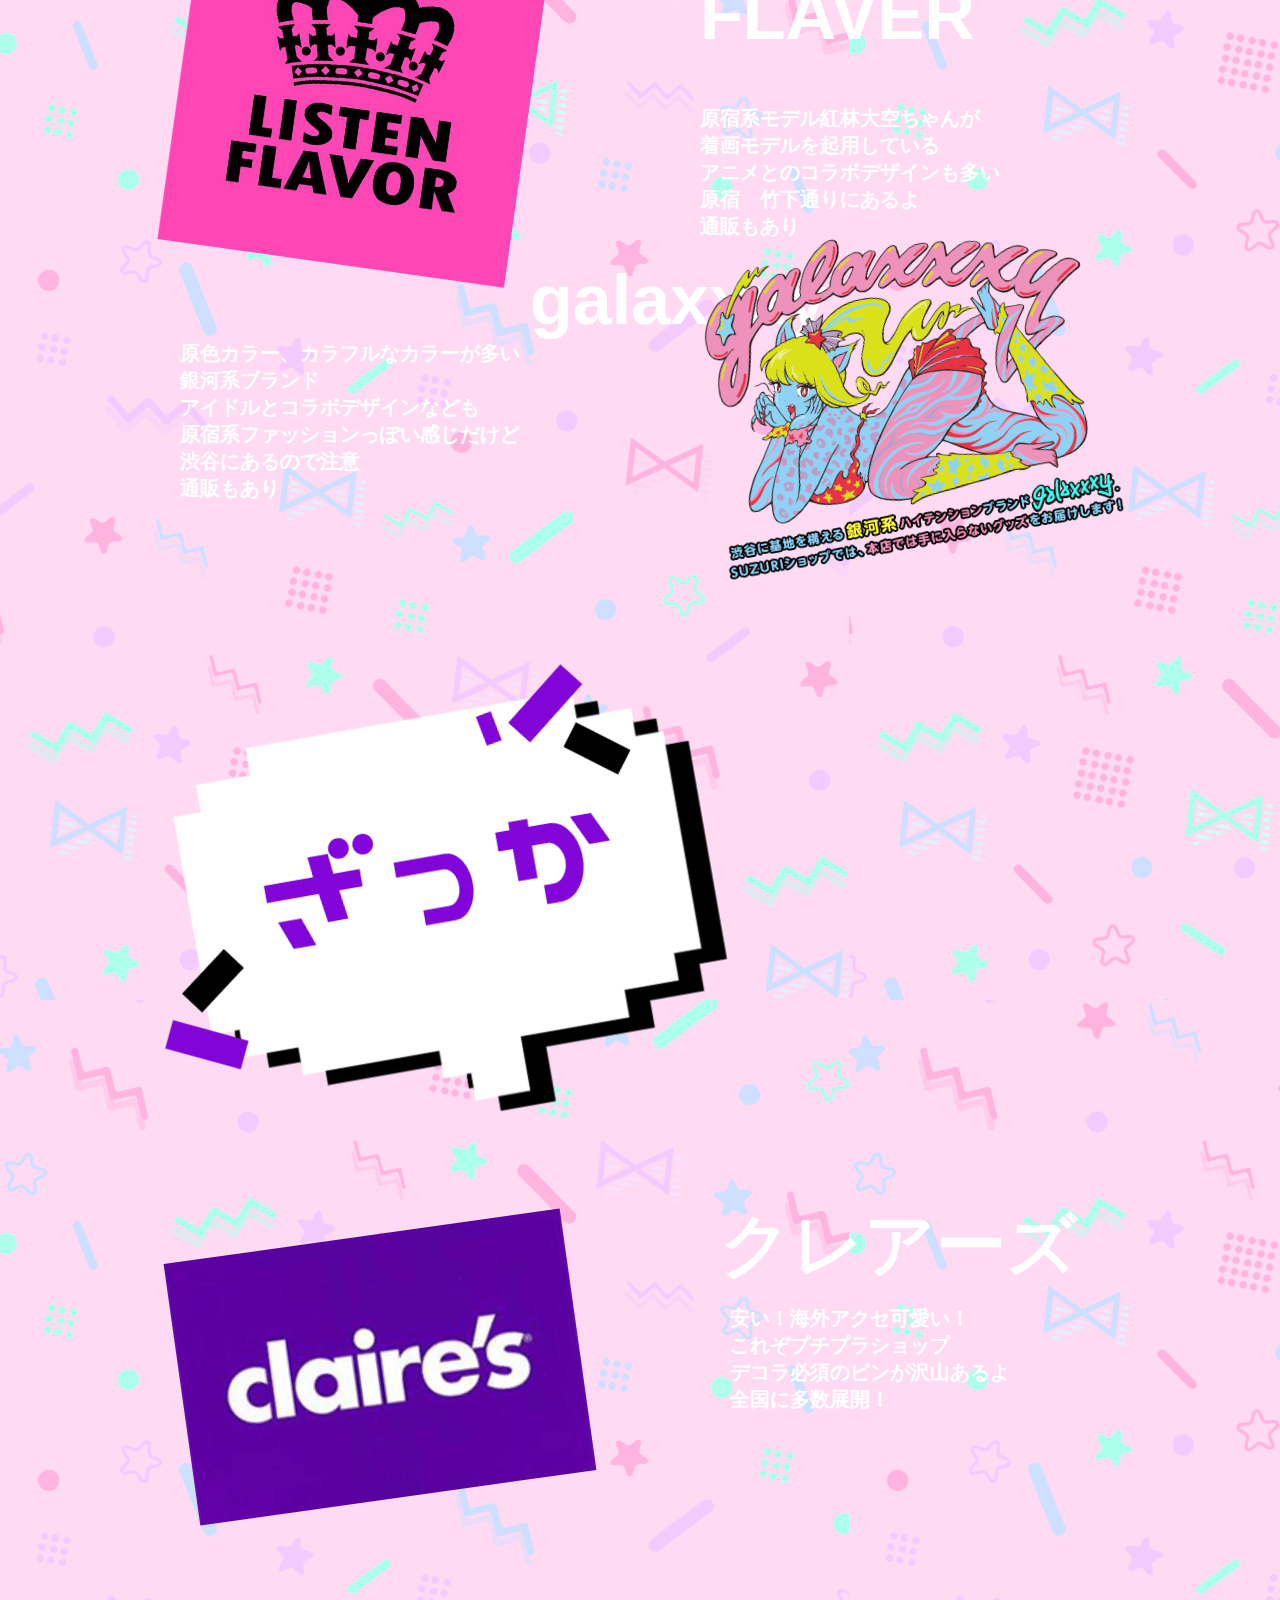
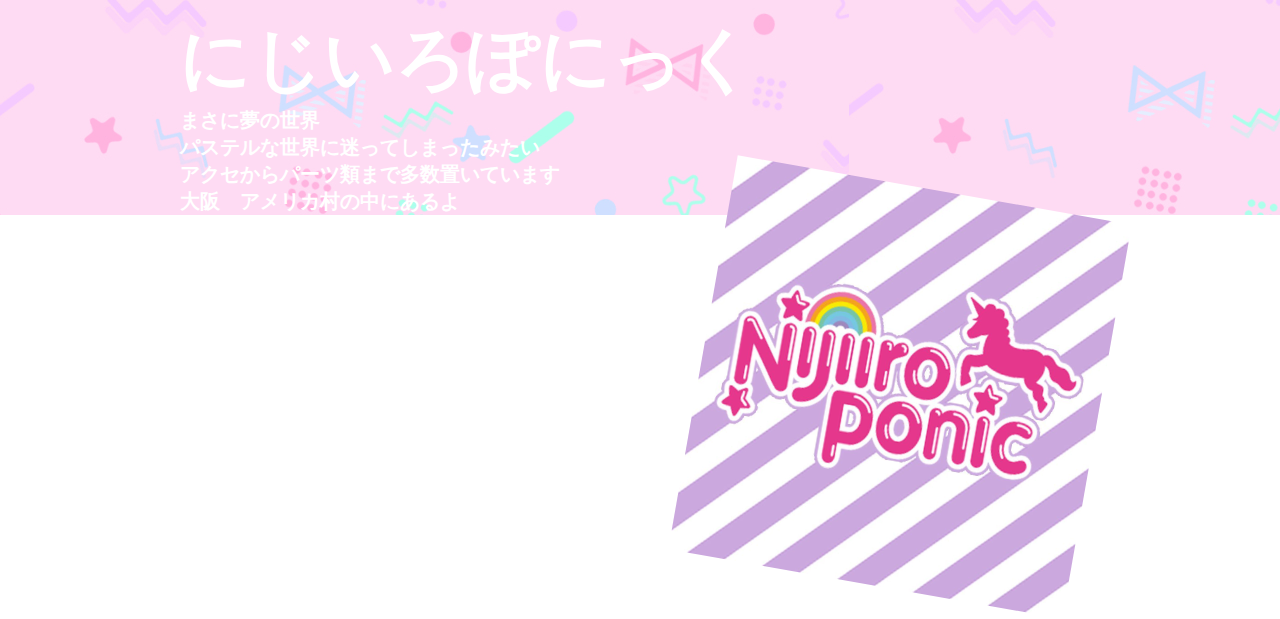
==== commit 302765c5: "空白" ====
--- a/index.html
+++ b/index.html
@@ -42,14 +42,14 @@
 			<div id="main">
 				<div class="content">
 					<div id="content1">
-						<img src="decora.png" alt="" width=77%>
+						<img src="comment/decora.png" alt="" width=77%>
 					</div>
 					<div id="content2">
-						<img src="history.png" alt="" width=40%>
+						<img src="comment/history.png" alt="" width=40%>
 					</div>
 					<div id="content3">
 						<h3>1998</h3>
-						<img src="1998.jpg" alt="" width=40%>
+						<img src="img/1998.jpg" alt="" width=40%>
 						<p>春頃から原宿を中心に急増した
 							<br>ファッション・スタイルで、
 							<br>ピンクなどの派手な色使いや少女っぽさ、
@@ -61,7 +61,7 @@
 							<br>「FRUiTS」では多く取り上げられた。</p>
 					</div>
 					<div id="content4">
-						<img src="shino.jpg" alt="" width=40%>
+						<img src="img/shino.jpg" alt="" width=40%>
 						<p>90年代後半に原色を基本とした
 							<br> 個性的なファッションと
 							<br> 強烈なキャラクターで、
@@ -72,10 +72,10 @@
 						</p>
 					</div>
 					<div id="content5">
-						<img src="randoseru.jpg" alt="" width=40%>
+						<img src="img/randoseru.jpg" alt="" width=40%>
 					</div>
 					<div id="content6">
-						<img src="kera.jpg" alt="" width=40%>
+						<img src="img/kera.jpg" alt="" width=40%>
 						<p>原宿ファッション雑誌『KERA』や
 							<br> ストリートファッション雑誌『FRUiTS』の
 							<br> 休刊に伴い、徐々にデコラファッションをする
@@ -89,11 +89,11 @@
 
 				<div class="content">
 					<div id="content7">
-						<img src="shop.png" alt="" width=77%>
+						<img src="comment/shop.png" alt="" width=77%>
 					</div>
 					<div id="content8">
 						<h4>6%DOKIDOKI</h4>
-						<img src="dokidoki.png" alt="" width=40%>
+						<img src="img/dokidoki.png" alt="" width=40%>
 						<p>あのきゃりーぱみゅぱみゅの
 							<br> 衣装も手がける
 							<br> 増田セバスチャンのブランド
@@ -102,7 +102,7 @@
 					<div id="content9">
 						<h5>LISTEN
 							<br>FLAVER</h5>
-						<img src="listen.jpg" alt="" width=40%>
+						<img src="img/listen.jpg" alt="" width=40%>
 						<p>原宿系モデル紅林大空ちゃんが
 							<br>着画モデルを起用している
 							<br>アニメとのコラボデザインも多い
@@ -111,7 +111,7 @@
 					</div>
 					<div id="content10">
 						<h6>galaxxxy</h6>
-						<img src="galaxxxy.png" alt="" width=40%>
+						<img src="img/galaxxxy.png" alt="" width=40%>
 						<p>原色カラー、カラフルなカラーが多い
 							<br> 銀河系ブランド
 							<br> アイドルとコラボデザインなども
@@ -122,19 +122,29 @@
 				</div>
 				<div class="content">
 					<div id="content11">
-						<img src="zaaka.png" alt="" width=40%>
+						<img src="comment/zaaka.png" alt="" width=40%>
 					</div>
 					<div id="content12">
 						<h7>クレアーズ</h7>
-						<img src="claires.png" alt="" width=40%>
+						<img src="img/claires.png" alt="" width=40%>
 						<p>安い！海外アクセ可愛い！
 							<br>これぞプチプラショップ
 							<br>デコラ必須のピンが沢山あるよ
 							<br>全国に多数展開！</p>
+					</div>
+					<div id="content13">
+						<h6>にじいろぽにっく</h6>
+						<img src="img/niji.jpg" alt="" width=40%>
+						<p>まさに夢の世界
+							<br>パステルな世界に迷ってしまったみたい
+							<br>アクセからパーツ類まで多数置いています
+							<br>大阪　アメリカ村の中にあるよ</p>
 					</div>
 				</div>
 			</div>
 		</div>
 	</div>
 
-</body></html>
+</body>
+
+</html>
--- a/style.css
+++ b/style.css
@@ -3,8 +3,9 @@
 	padding: 0;
 }
 
+
 body {
-	width: 100%;
+
 font-family: vdl-megag, sans-serif;
 	font-style: normal;
 	font-weight: 900;
@@ -70,7 +71,7 @@
 	width: 100%;
 	height: 1000px;
 	overflow: hidden;
-	background-image: url(noma.jpg);
+	background-image: url("img/noma.jpg");
 	opacity: 0.8;
 }
 
@@ -78,7 +79,7 @@
 
 nav {
 	overflow: hidden;
-	background-image: url(dorodoro.png);
+	background-image: url("img/dorodoro.png");
 	padding-bottom: 190px;
 	padding-top: 10px;
 	padding-right: 10px;
@@ -122,7 +123,7 @@
 }
 
 #main {
-	background-image: url(haikei.jpg);
+	background-image: url("img/haikei.jpg");
 }
 
 #content2 {
@@ -167,7 +168,7 @@
 }
 
 #content4 {
-	background-image: url(haikei.jpg);
+	background-image: url("img/haikei.jpg");
 }
 
 #content4 img {
@@ -187,7 +188,7 @@
 }
 
 #content5 {
-	background-image: url(haikei.jpg);
+	background-image: url("img/haikei.jpg");
 }
 
 #content6 p {
@@ -209,7 +210,7 @@
 }
 
 #content6 {
-	background-image: url(haikei.jpg);
+	background-image: url("img/haikei.jpg");
 }
 
 #content7 img {
@@ -224,7 +225,7 @@
 	font-weight: 900;
 	color: #fff;
 	margin-left: 180px;
-	margin-top: 9px;
+	margin-top: 30px;
 	font-size: 70px;
 }
 
@@ -281,7 +282,7 @@
 	font-weight: 900;
 	color: #fff;
 	margin-left: 180px;
-	margin-top: 9px;
+	margin-top: 20px;
 	font-size: 70px;
 }
 
@@ -341,3 +342,29 @@
 
 }
 
+#content13 h6 {
+	font-family: vdl-megag, sans-serif;
+	font-style: normal;
+	font-weight: 600;
+	color: #fff;
+	margin-left:180px;
+	font-size: 70px;
+	margin-top: 200px;
+}
+
+#content13 img {
+	float: right;
+	transform: rotate(10deg);
+	width: 400px;
+	margin-right: 180px;
+	margin-top: 80px;
+}
+
+#content13 p {
+	font-family: vdl-megag, sans-serif;
+	font-style: normal;
+	font-weight: 800;
+	color: #fff;
+	margin-left: 180px;
+	font-size: 20px;
+}
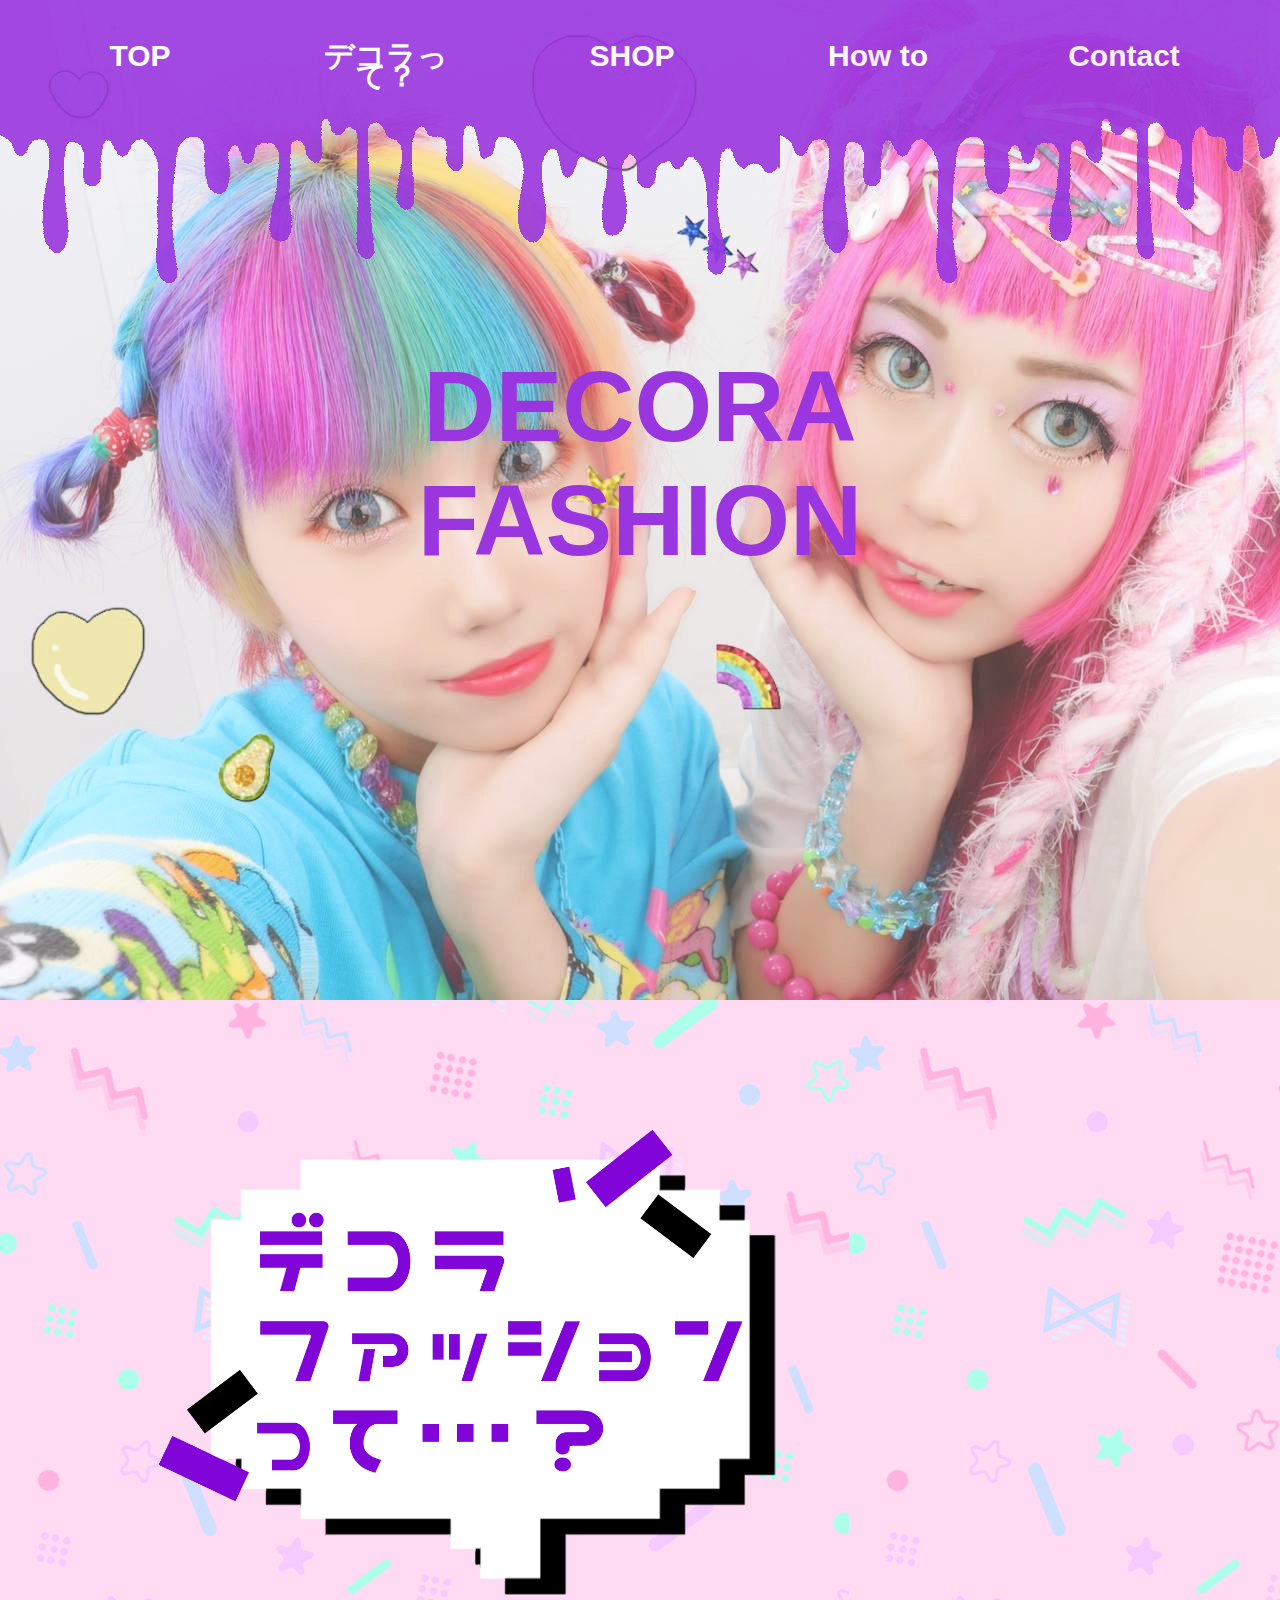
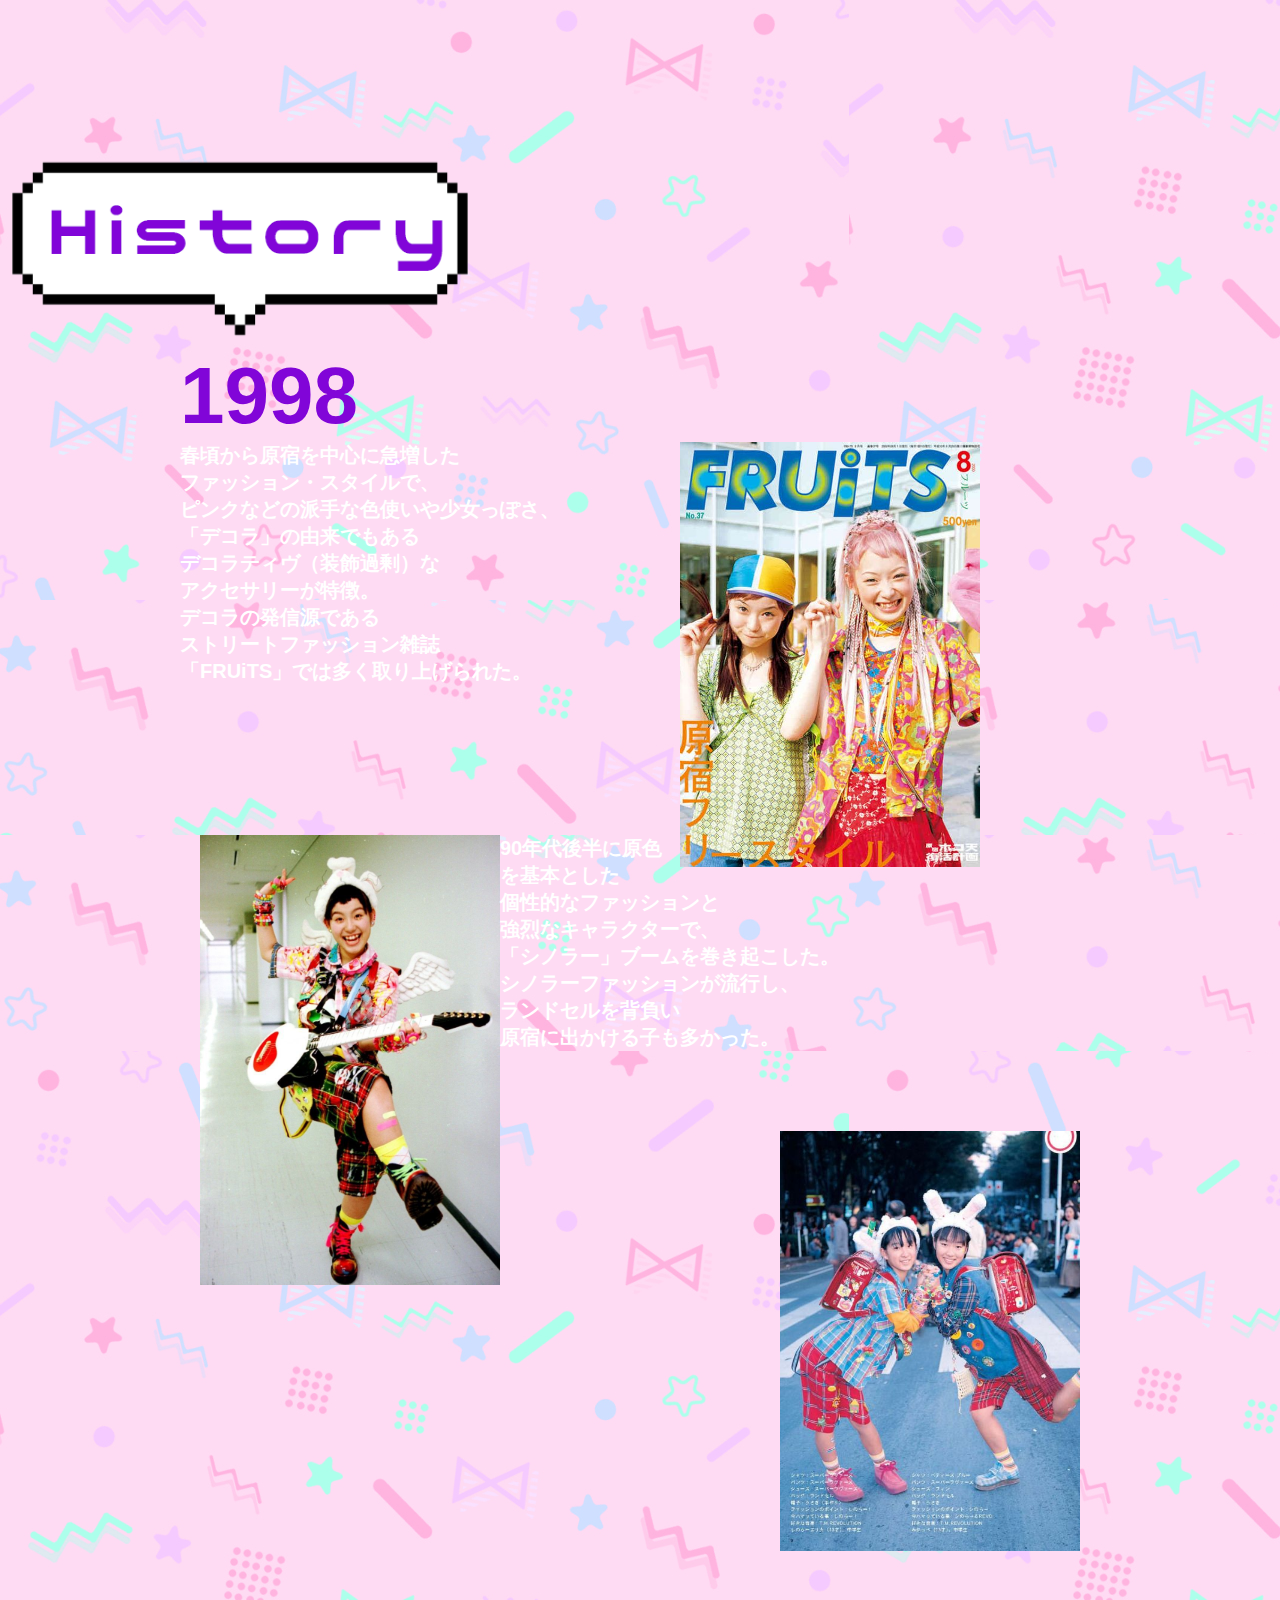
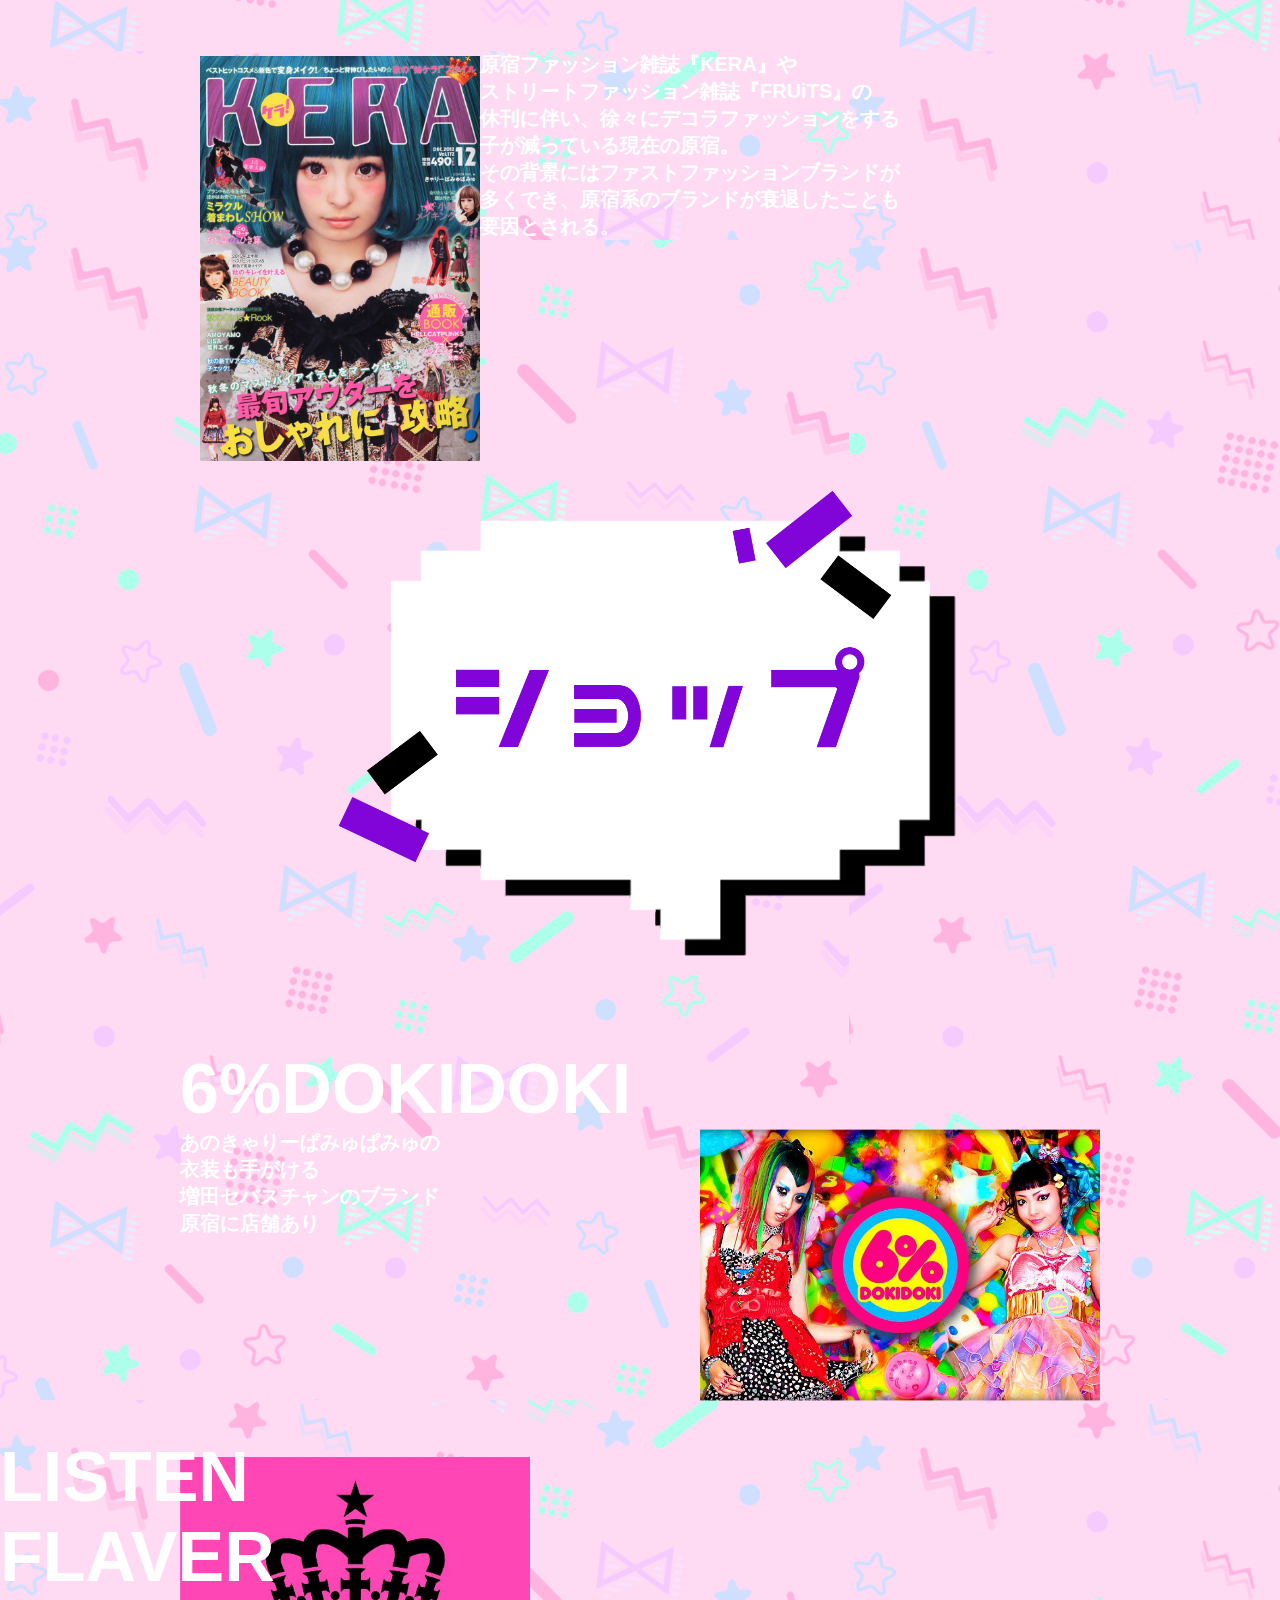
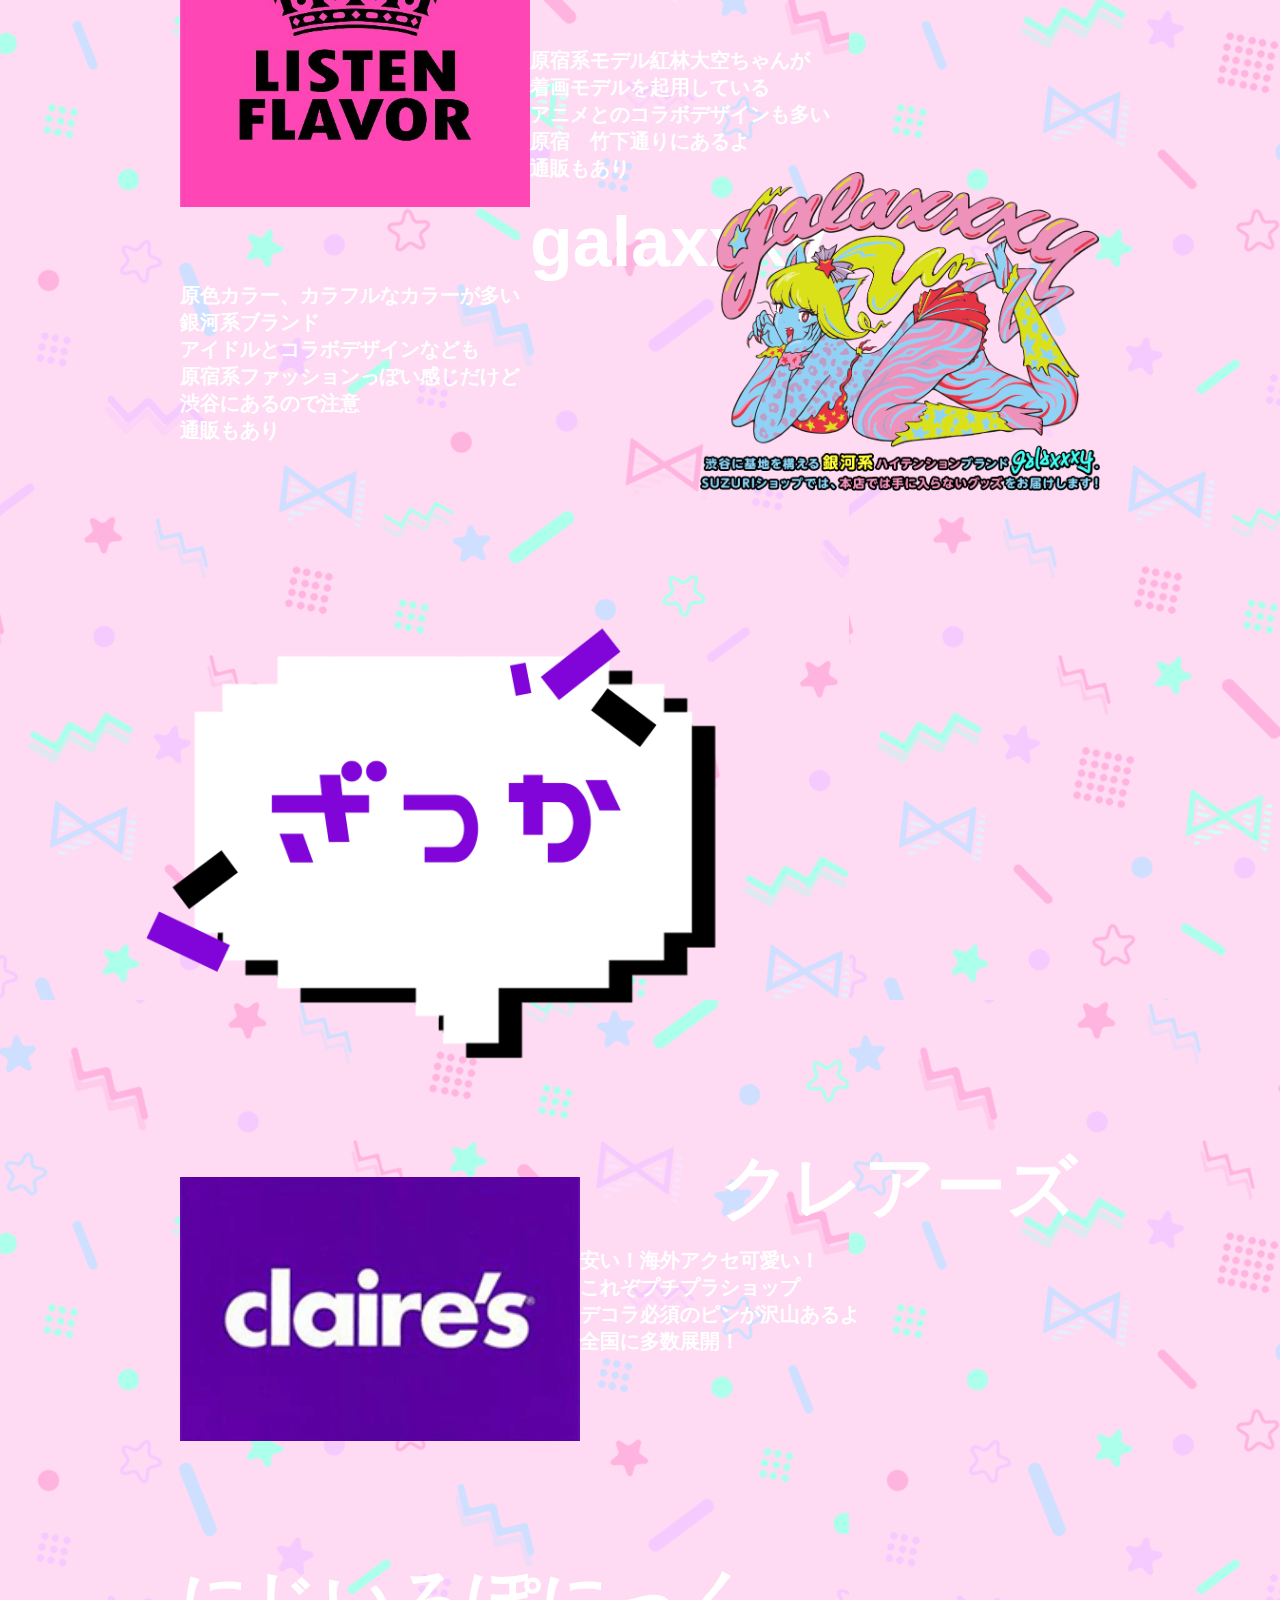
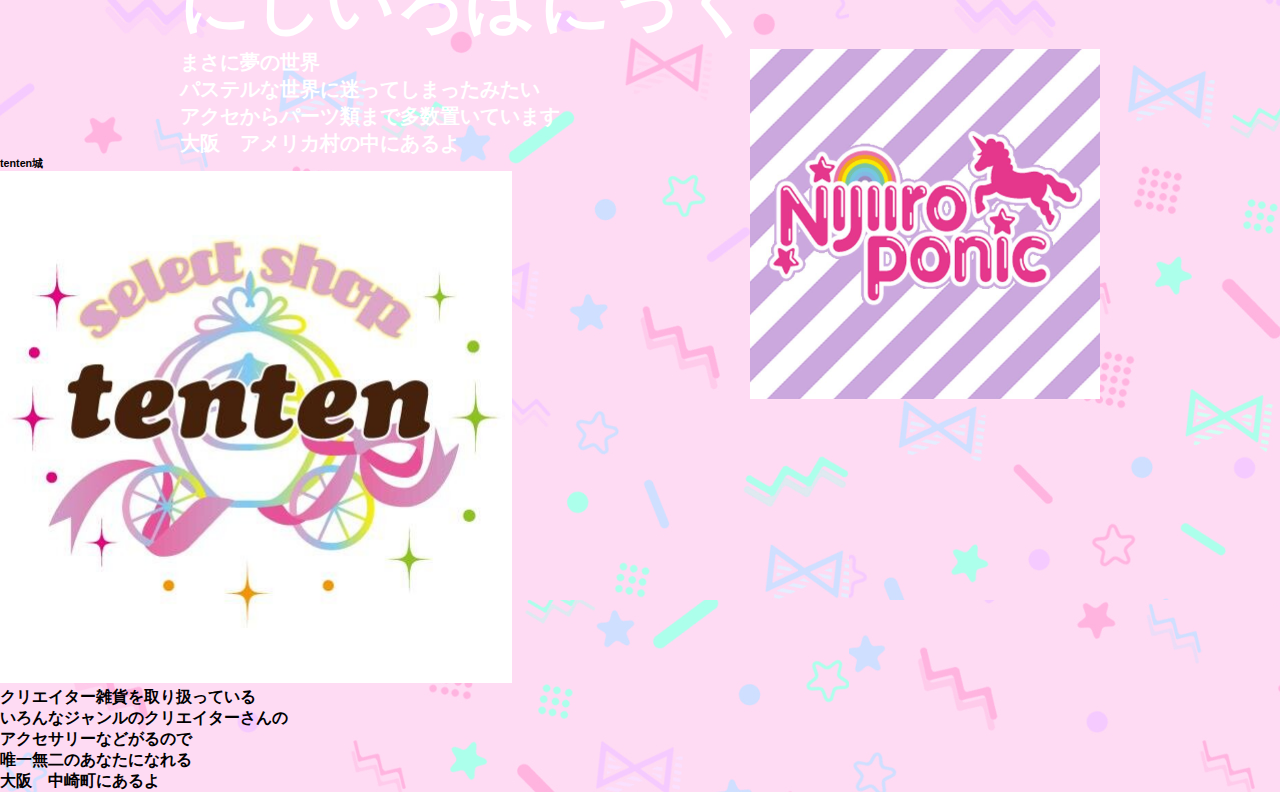
==== commit 7d075d09: "治った" ====
--- a/index.html
+++ b/index.html
@@ -34,9 +34,6 @@
 
 			</div>
 		</div>
-
-
-
 
 		<div class="container">
 			<div id="main">
@@ -140,11 +137,18 @@
 							<br>アクセからパーツ類まで多数置いています
 							<br>大阪　アメリカ村の中にあるよ</p>
 					</div>
+					<div id="content14">
+						<h6>tenten城</h6>
+						<img src="img/tenten.jpg" alt="" width=40%>
+						<p>クリエイター雑貨を取り扱っている
+							<br>いろんなジャンルのクリエイターさんの
+							<br>アクセサリーなどがるので
+							<br>唯一無二のあなたになれる
+							<br>大阪　中崎町にあるよ</p>
+					</div>
 				</div>
 			</div>
 		</div>
 	</div>
 
-</body>
-
-</html>
+</body></html>
--- a/style.css
+++ b/style.css
@@ -119,7 +119,7 @@
 }
 
 #content1 img {
-	transform: rotate(-10deg);
+
 }
 
 #main {
@@ -127,9 +127,9 @@
 }
 
 #content2 {
-	padding-left: 360px;
+/*	padding-left: 360px;*/
 	padding-top: 100px;
-	width: 1400px;
+	width: 1200px;
 }
 
 h3 {
@@ -152,7 +152,7 @@
 
 #content3 img {
 	float: right;
-	transform: rotate(10deg);
+	
 	width: 300px;
 	margin-right: 300px;
 }
@@ -162,7 +162,7 @@
 	font-style: normal;
 	font-weight: 900;
 	color: #fff;
-	margin-left: 600px;
+	margin-left: 180px;
 	margin-top: 150px;
 	font-size: 20px;
 }
@@ -173,7 +173,7 @@
 
 #content4 img {
 	float: left;
-	transform: rotate(-10deg);
+	
 	width: 300px;
 	margin-left: 200px;
 }
@@ -181,7 +181,7 @@
 
 #content5 img {
 	float: right;
-	transform: rotate(10deg);
+	
 	width: 300px;
 	margin-right: 200px;
 	margin-top: 80px;
@@ -196,14 +196,14 @@
 	font-style: normal;
 	font-weight: 900;
 	color: #fff;
-	margin-left: 550px;
+	margin-left: 180px;
 	margin-top: 600px;
 	font-size: 20px;
 }
 
 #content6 img {
 	float: left;
-	transform: rotate(-10deg);
+
 	width: 280px;
 	margin-left: 200px;
 	margin-top: 5px;
@@ -214,8 +214,8 @@
 }
 
 #content7 img {
-	padding-left: 400px;
-	transform: rotate(10deg);
+	padding-left: 180px;
+	
 }
 
 
@@ -231,7 +231,7 @@
 
 #content8 img {
 	float: right;
-	transform: rotate(-10deg);
+
 	width: 400px;
 	margin-right: 180px;
 }
@@ -251,7 +251,7 @@
 	font-weight: 900;
 	color: #fff;
 	top: 200px;
-	left: 700px;
+	
 	font-size: 70px;
 	line-height: 80px;
 	position: relative;
@@ -259,7 +259,7 @@
 
 #content9 img {
 	float: left;
-	transform: rotate(8deg);
+	
 	width: 350px;
 	margin-left: 180px;
 	margin-top: 60px;
@@ -272,7 +272,7 @@
 	color: #fff;
 	top: 100px;
 	margin-top: 250px;
-	margin-left: 700px;
+	margin-left: 180px;
 	font-size: 20px;
 }
 
@@ -288,7 +288,7 @@
 
 #content10 img {
 	float: right;
-	transform: rotate(-10deg);
+	
 	width: 400px;
 	margin-right: 180px;
 	position: relative;
@@ -306,7 +306,7 @@
 
 #content11 img {
 
-	transform: rotate(-10deg);
+	
 	width: 910px;
 }
 
@@ -324,7 +324,7 @@
 
 #content12 img {
 	float: left;
-	transform: rotate(-8deg);
+
 	width: 400px;
 	margin-left: 180px;
 	margin-top: 60px;
@@ -337,7 +337,7 @@
 	color: #fff;
 	top: 100px;
 	margin-top: 50px;
-margin-left:730px;
+margin-left:180px;
 	font-size: 20px;
 
 }
@@ -354,10 +354,10 @@
 
 #content13 img {
 	float: right;
-	transform: rotate(10deg);
-	width: 400px;
+	
+	width: 350px;
 	margin-right: 180px;
-	margin-top: 80px;
+	
 }
 
 #content13 p {
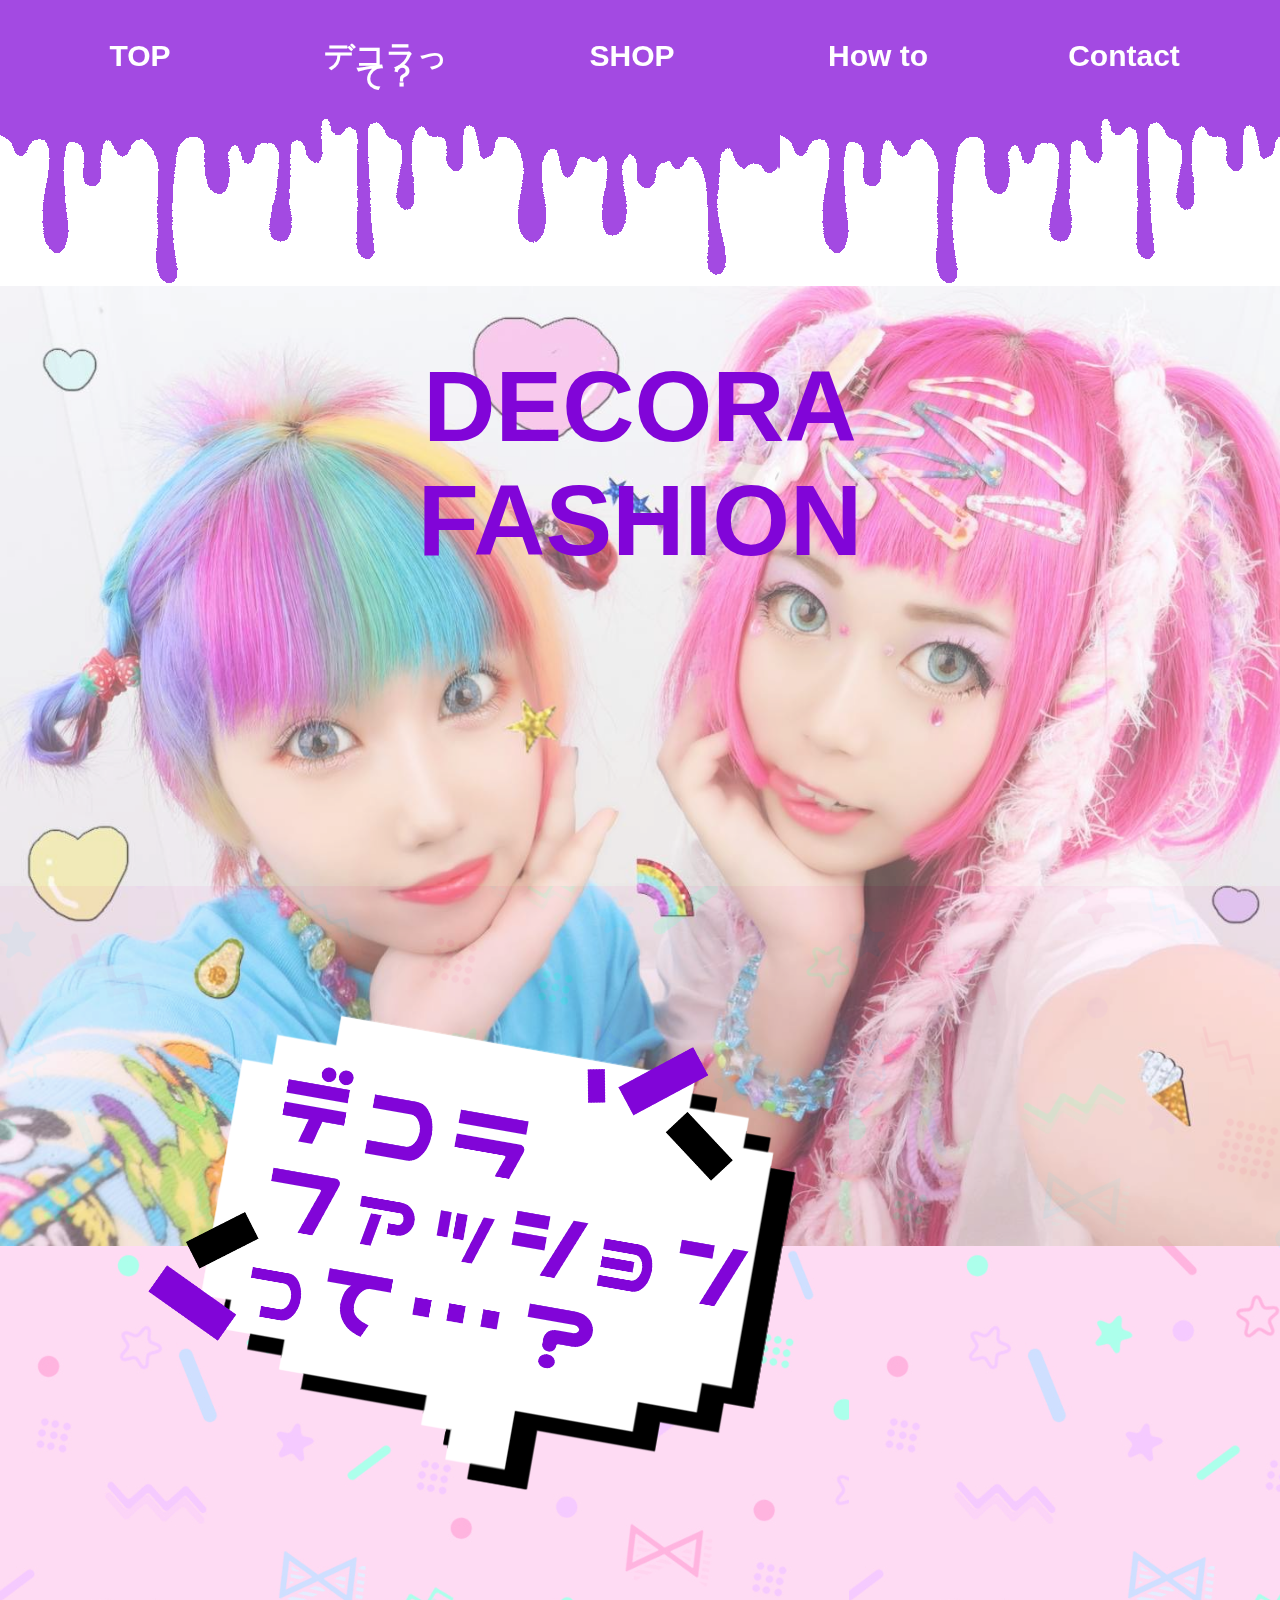
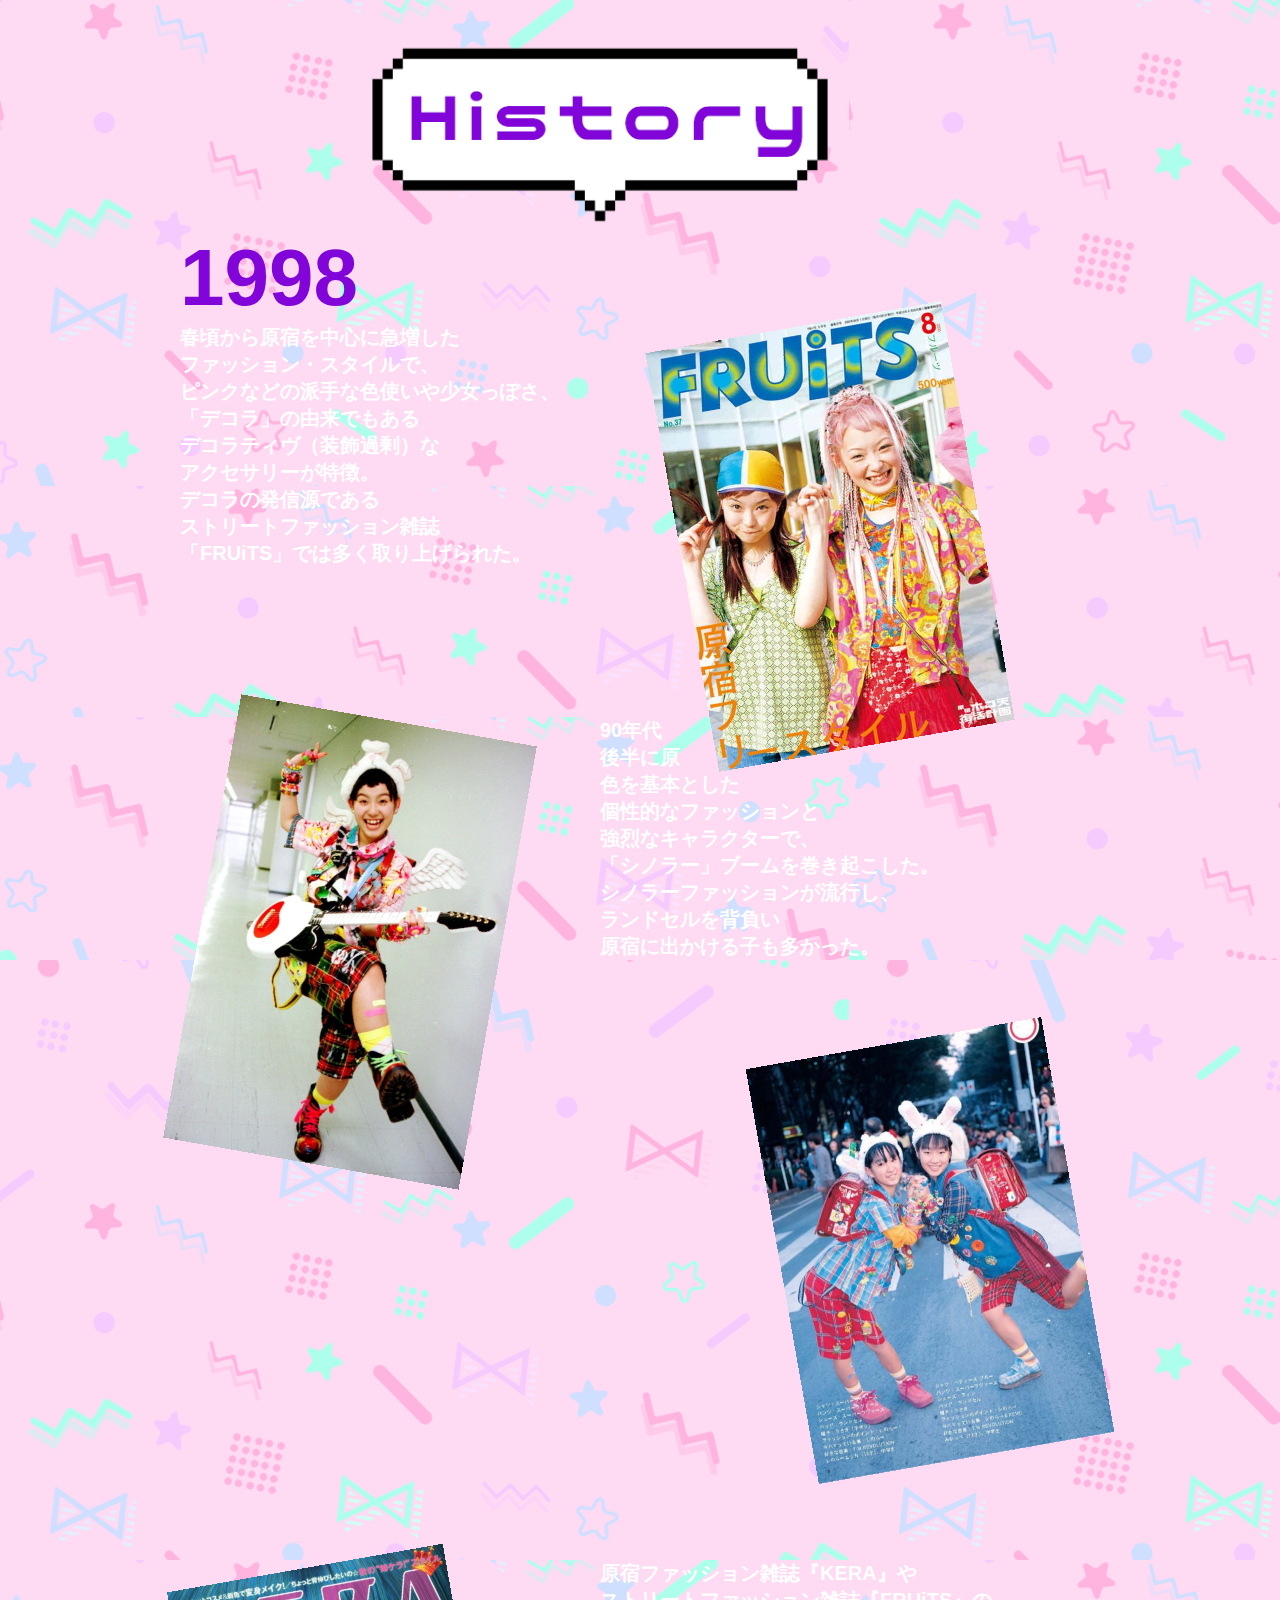
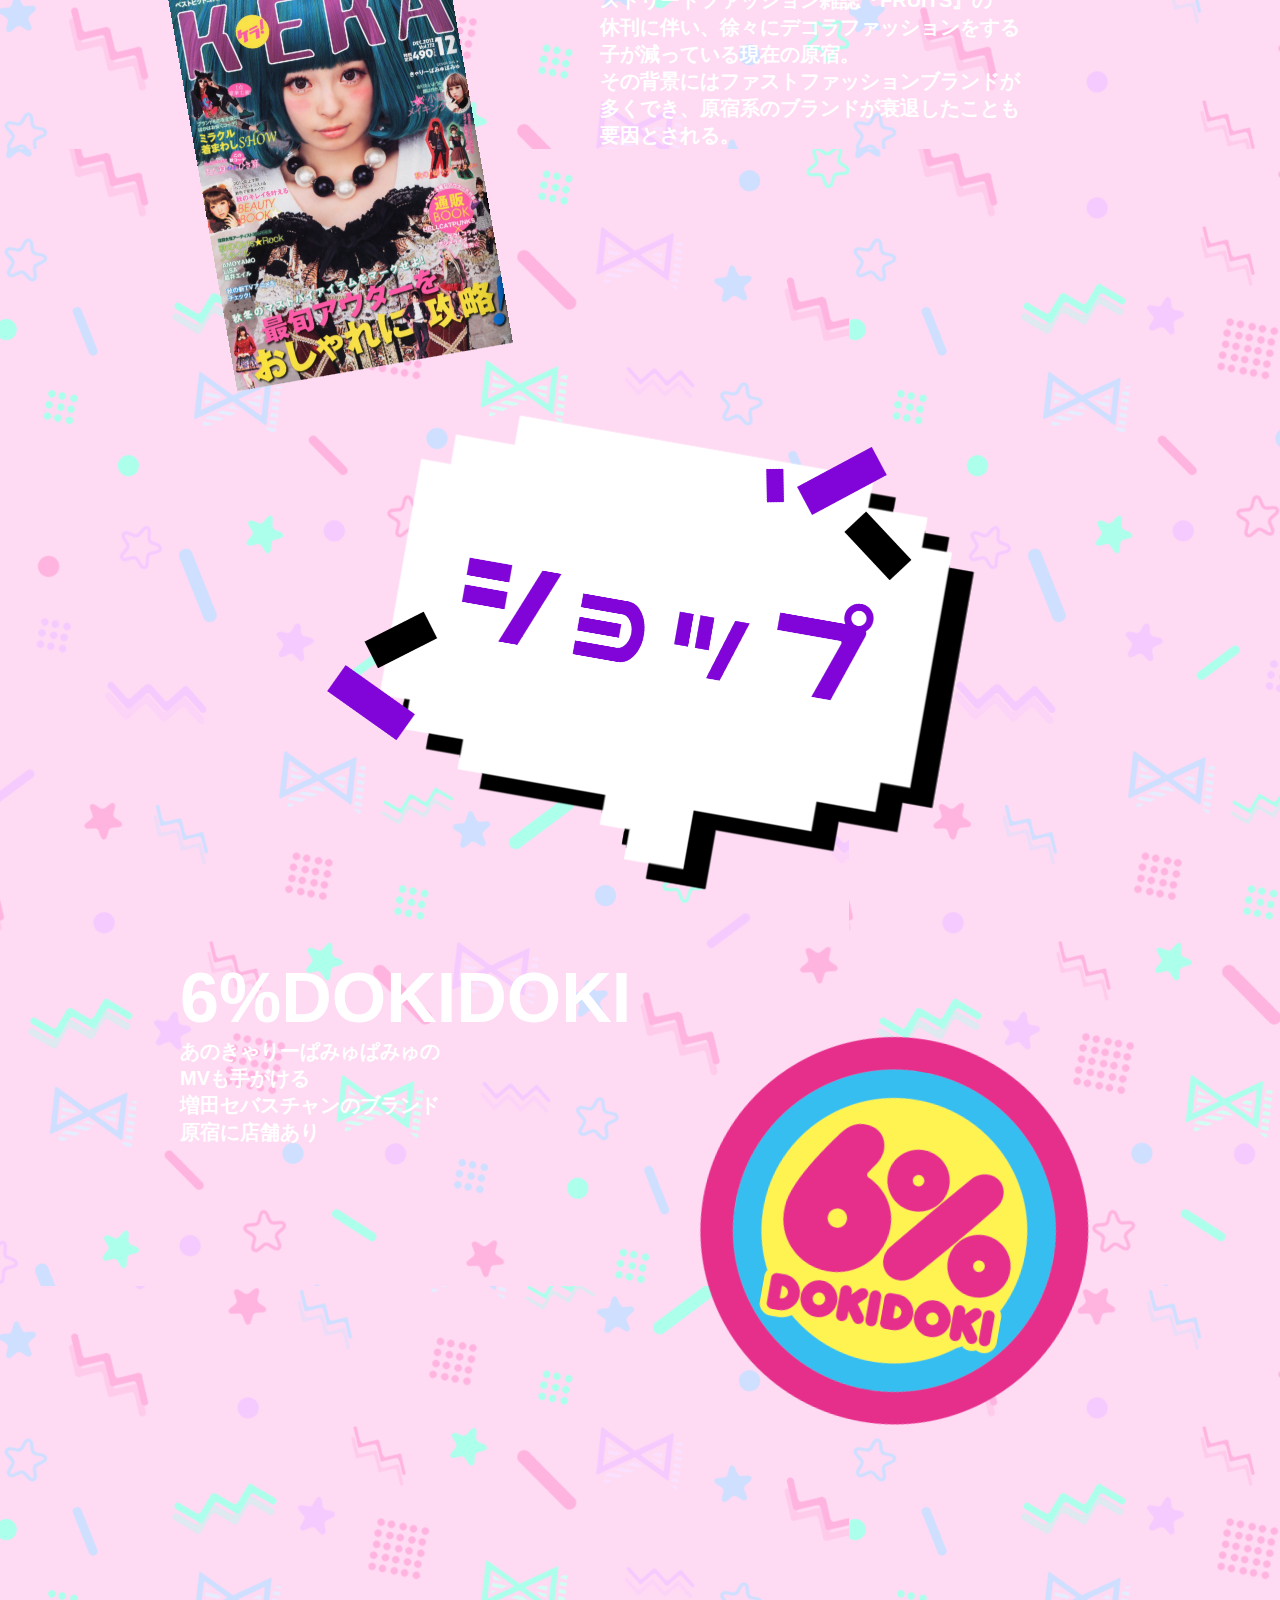
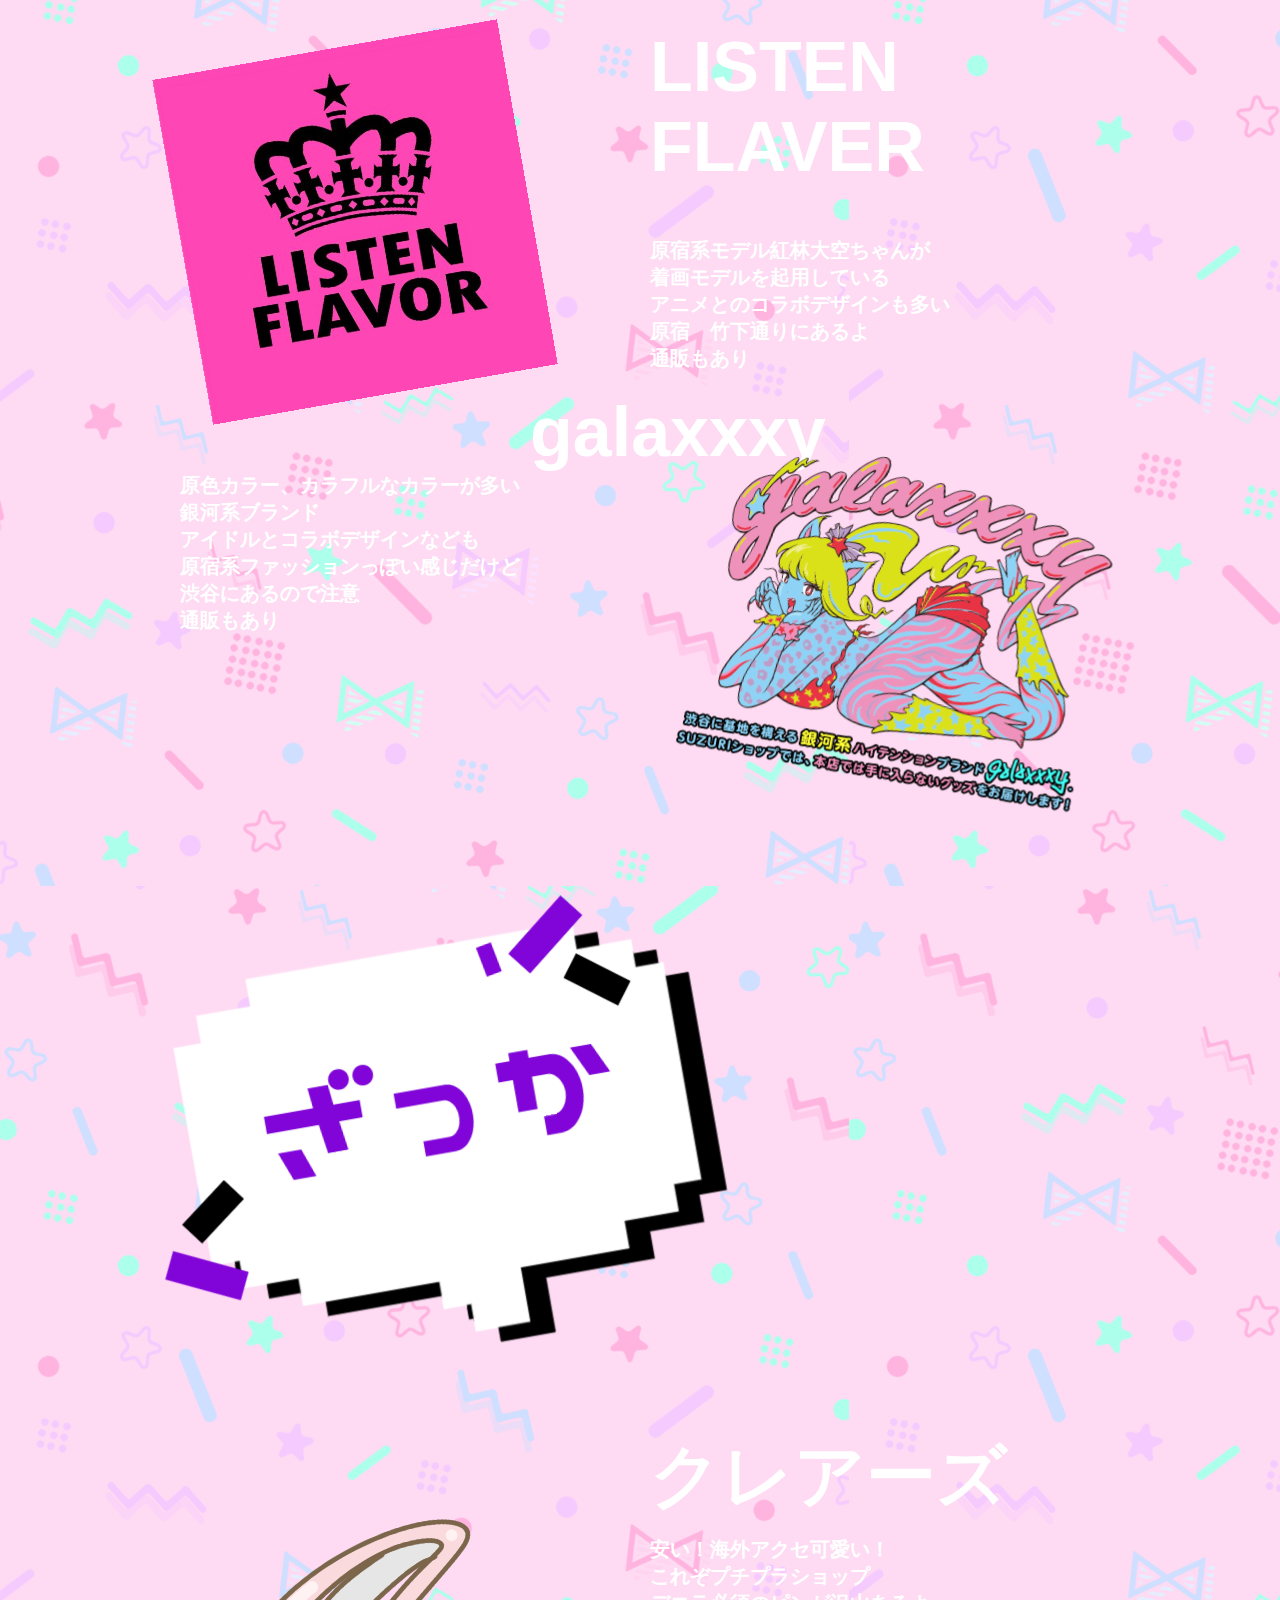
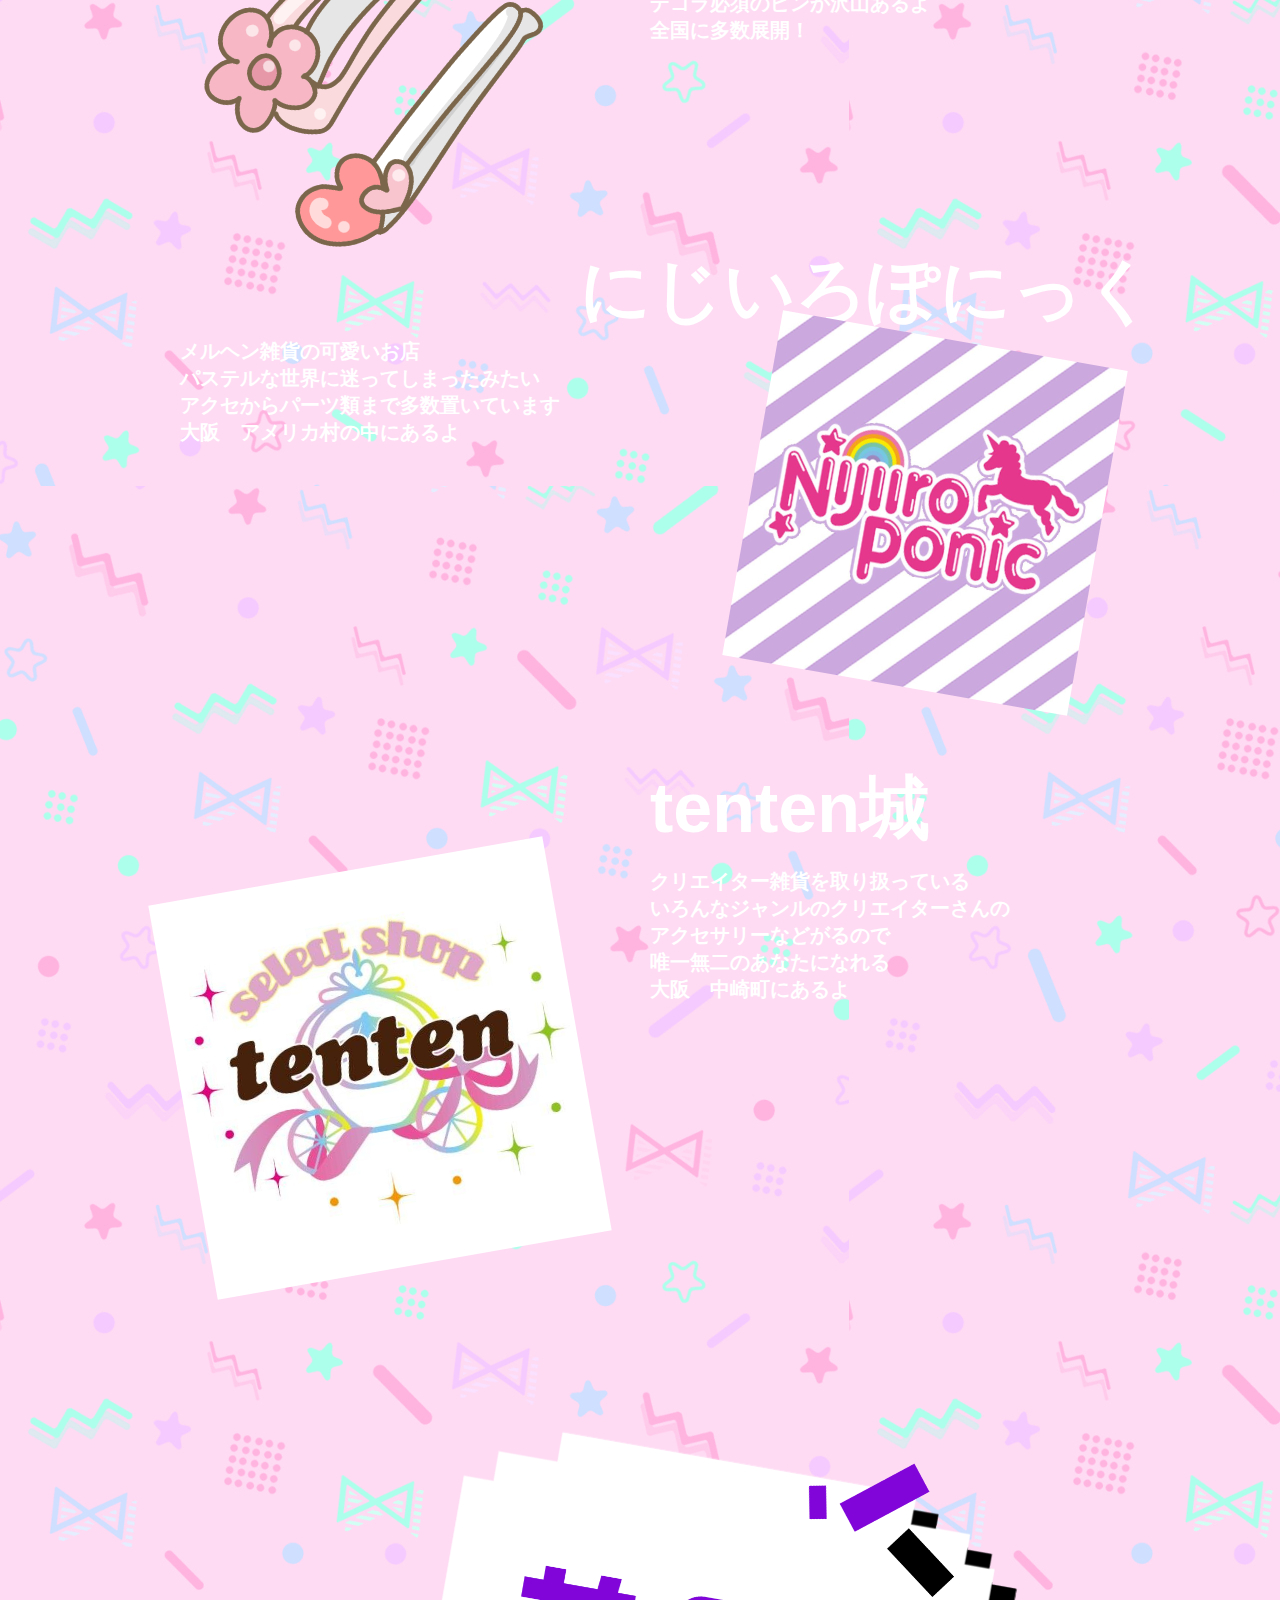
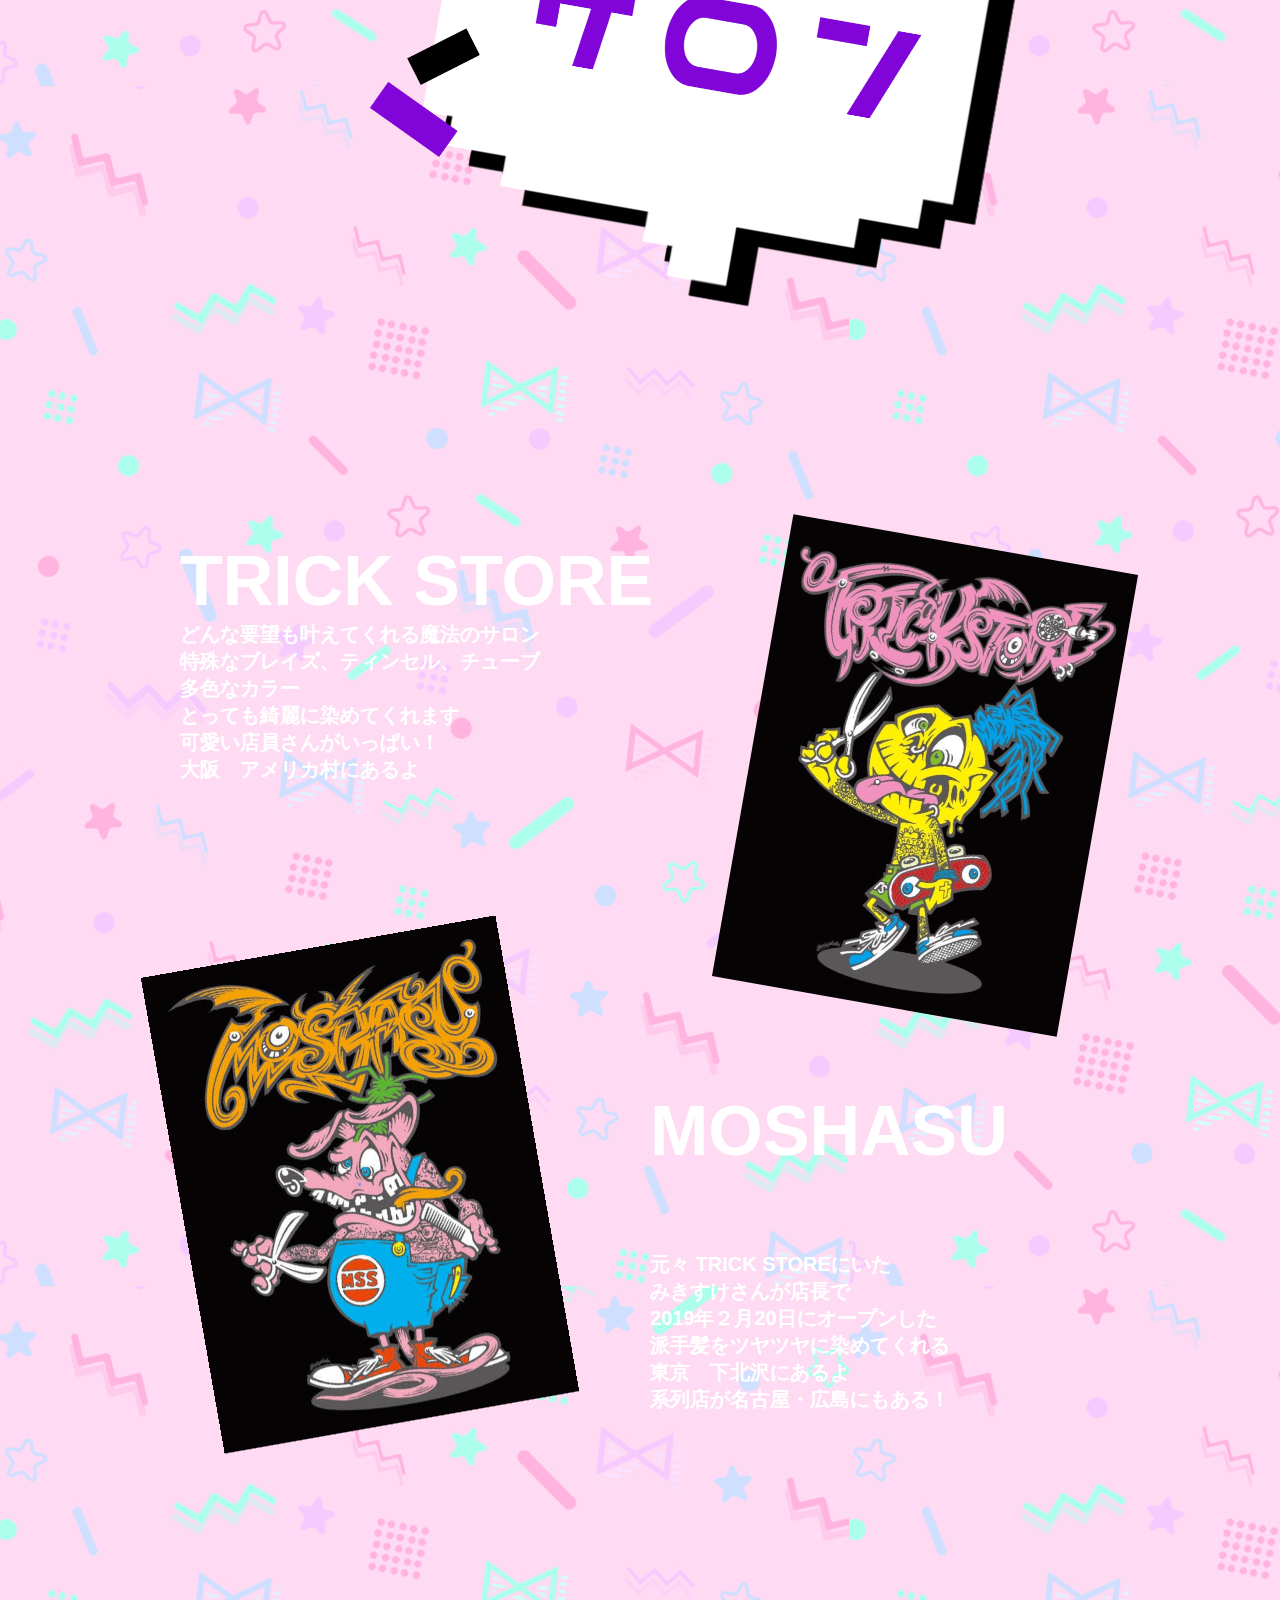
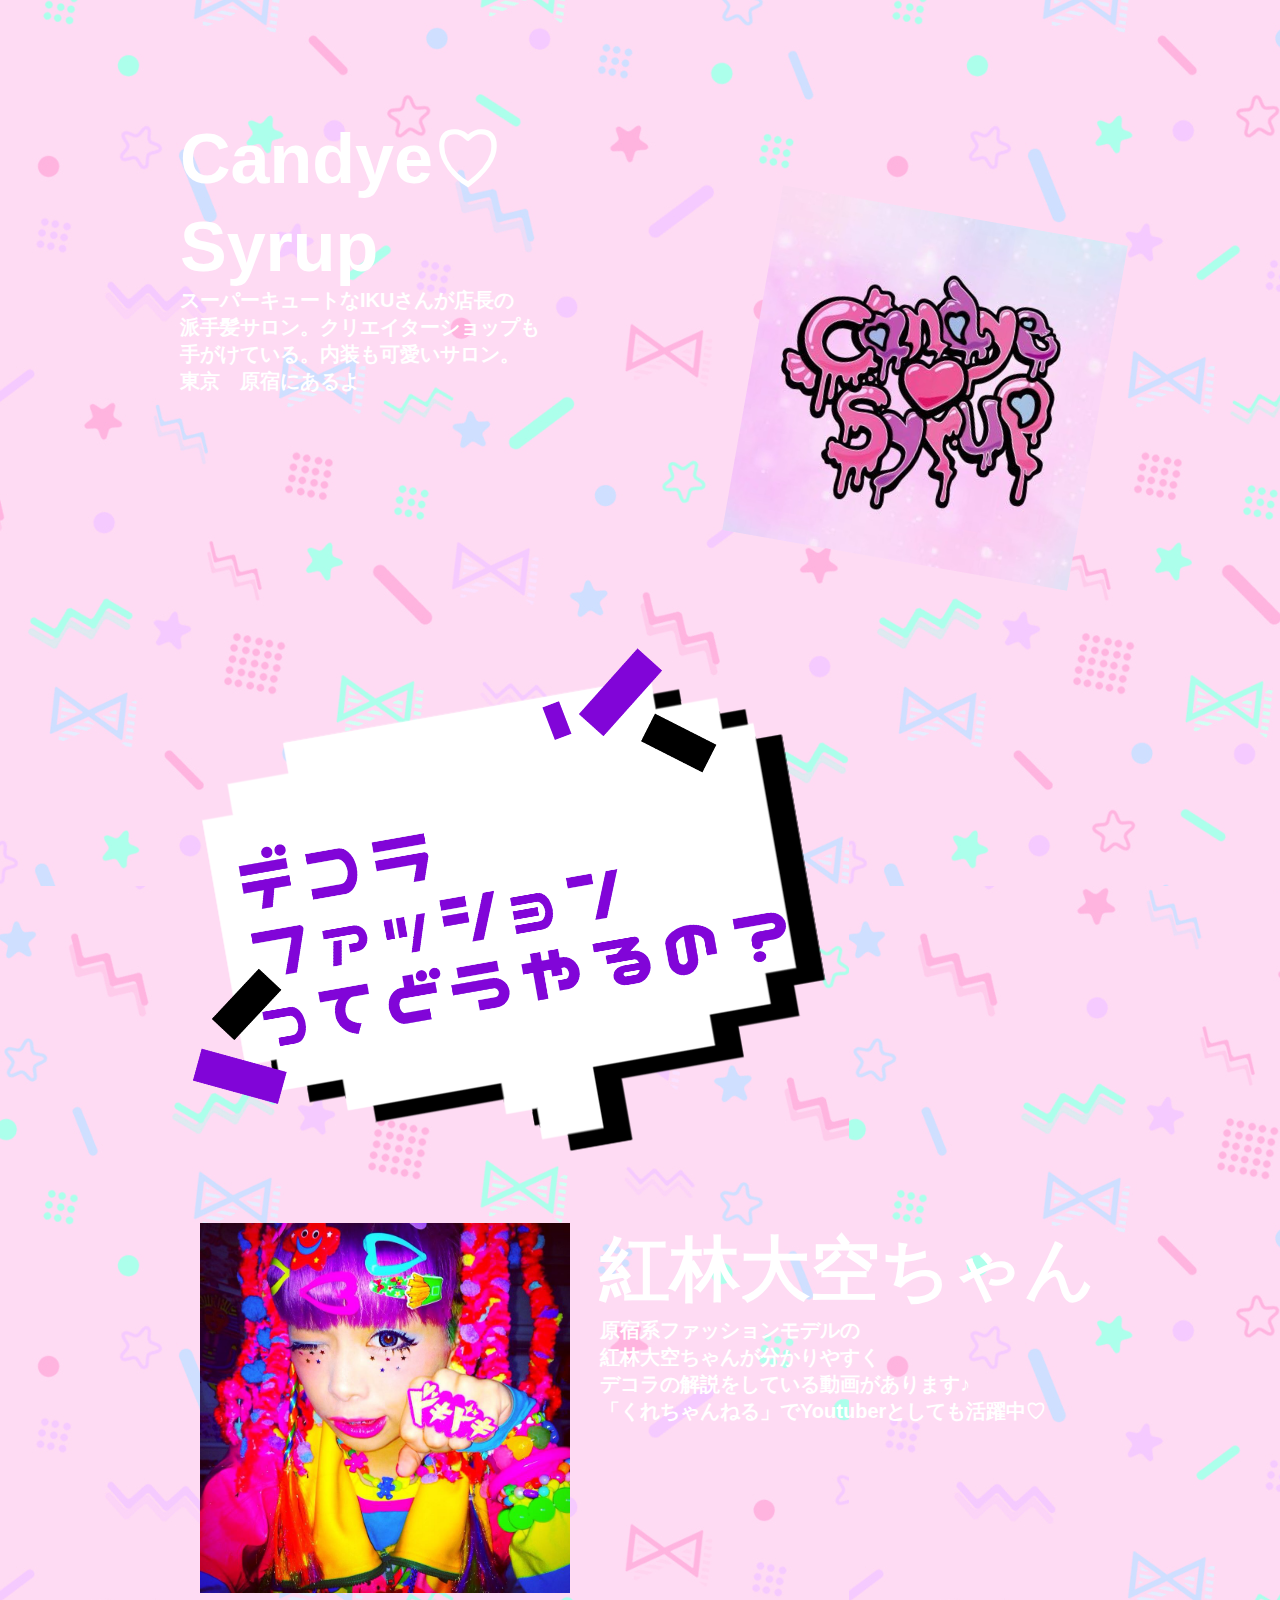
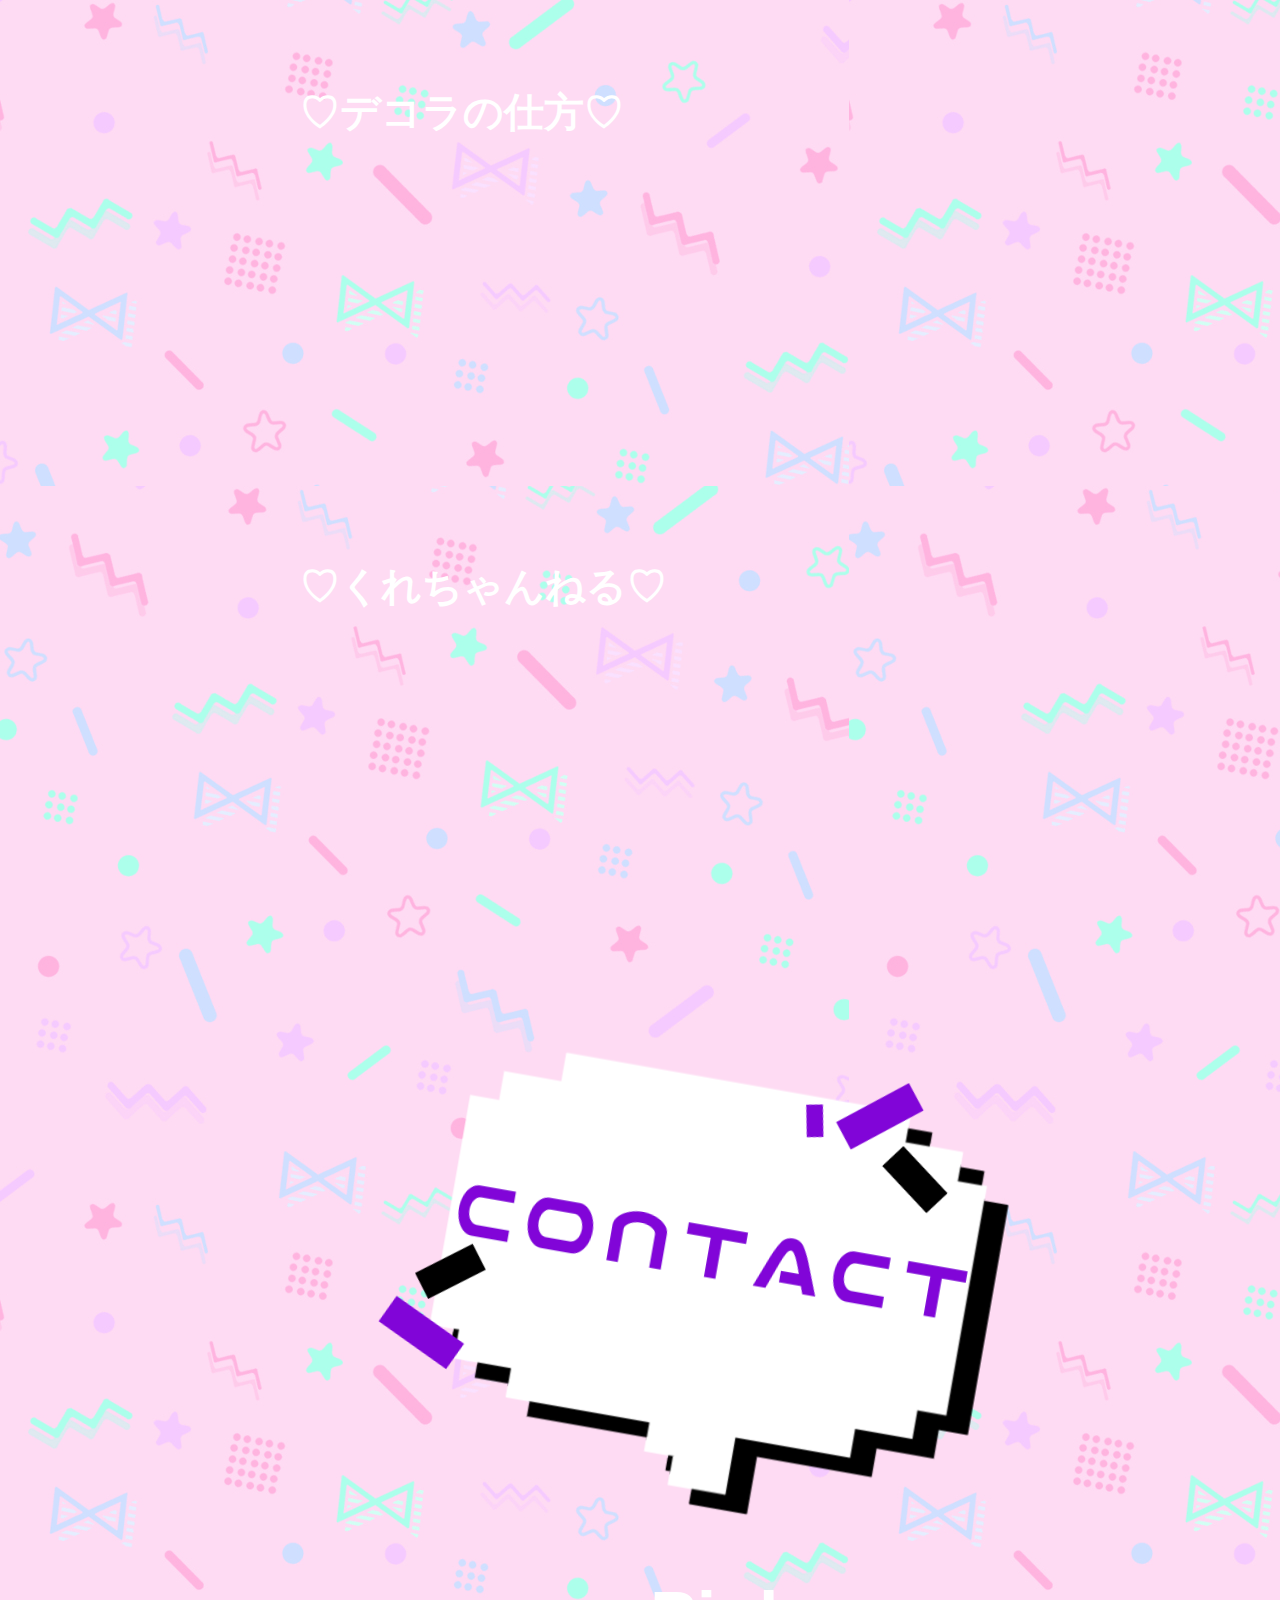
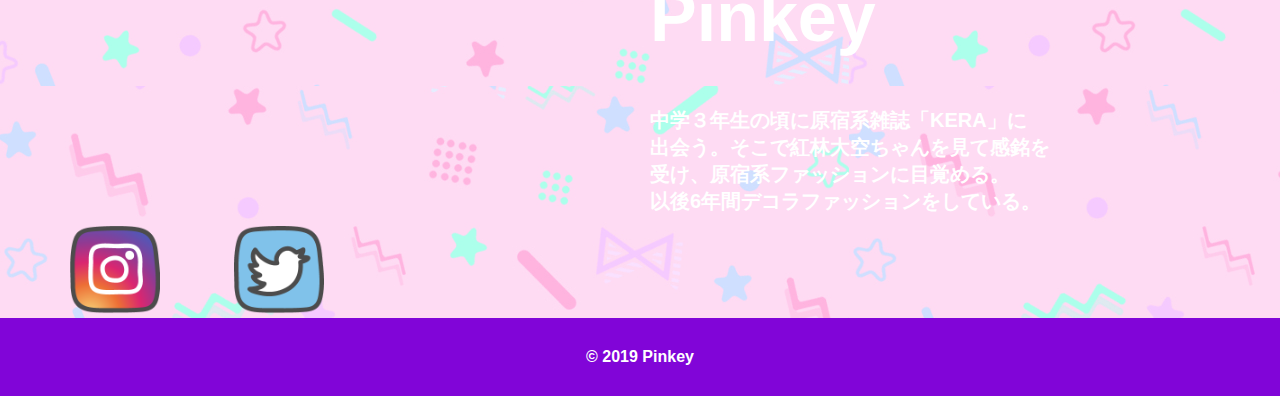
==== commit 72d1ece2: "スクロールまで" ====
--- a/index.html
+++ b/index.html
@@ -10,31 +10,26 @@
 <body>
 	<div class="container">
 		<div id="header">
-
 			<nav>
 				<div class="dorodoro">
-
 					<div class="container1">
 
 						<ul>
 							<li><a href="./index.html">TOP</a></li>
 							<li><a href="#content1">デコラって？</a></li>
 							<li><a href="#content7">SHOP</a></li>
-							<li><a href="#howto">How to</a></li>
-							<li><a href=#contect>Contact</a></li>
+							<li><a href="#content19">How to</a></li>
+							<li><a href=#content23>Contact</a></li>
 						</ul>
-
-					</div>
-				</div>
-
+					</div>
+				</div>
 			</nav>
-			<div class="example">
-				<h1>DECORA</h1>
-				<h2>FASHION</h2>
-
-			</div>
 		</div>
-
+		<div class="example">
+			<img src="img/noma.jpg" alt="" width=100%>
+			<h1>DECORA</h1>
+			<h2>FASHION</h2>
+		</div>
 		<div class="container">
 			<div id="main">
 				<div class="content">
@@ -92,7 +87,7 @@
 						<h4>6%DOKIDOKI</h4>
 						<img src="img/dokidoki.png" alt="" width=40%>
 						<p>あのきゃりーぱみゅぱみゅの
-							<br> 衣装も手がける
+							<br> MVも手がける
 							<br> 増田セバスチャンのブランド
 							<br> 原宿に店舗あり</p>
 					</div>
@@ -122,7 +117,7 @@
 						<img src="comment/zaaka.png" alt="" width=40%>
 					</div>
 					<div id="content12">
-						<h7>クレアーズ</h7>
+						<h5>クレアーズ</h5>
 						<img src="img/claires.png" alt="" width=40%>
 						<p>安い！海外アクセ可愛い！
 							<br>これぞプチプラショップ
@@ -132,7 +127,7 @@
 					<div id="content13">
 						<h6>にじいろぽにっく</h6>
 						<img src="img/niji.jpg" alt="" width=40%>
-						<p>まさに夢の世界
+						<p>メルヘン雑貨の可愛いお店
 							<br>パステルな世界に迷ってしまったみたい
 							<br>アクセからパーツ類まで多数置いています
 							<br>大阪　アメリカ村の中にあるよ</p>
@@ -147,6 +142,85 @@
 							<br>大阪　中崎町にあるよ</p>
 					</div>
 				</div>
+				<div class="content">
+					<div id="content15">
+						<img src="comment/salon.png" alt="" width="77%" 　>
+					</div>
+					<div id="content16">
+						<img src="img/trick.JPG" alt="" width=26%>
+						<h6>TRICK STORE</h6>
+						<p>どんな要望も叶えてくれる魔法のサロン
+							<br>特殊なブレイズ、ティンセル、チューブ
+							<br>多色なカラー
+							<br>とっても綺麗に染めてくれます
+							<br>可愛い店員さんがいっぱい！
+							<br>大阪　アメリカ村にあるよ</p>
+					</div>
+					<div id="content17">
+						<img src="img/moshasu.JPG" alt="" width=20%>
+						<h6>MOSHASU</h6>
+						<p>元々 TRICK STOREにいた
+							<br>みきすけさんが店長で
+							<br>2019年２月20日にオープンした
+							<br>派手髪をツヤツヤに染めてくれる
+							<br>東京　下北沢にあるよ
+							<br>系列店が名古屋・広島にもある！
+						</p>
+					</div>
+					<div id="content18">
+						<img src="img/candy.jpg" alt="" width=24%>
+						<h5>Candye♡
+							<br>Syrup</h5>
+						<p>スーパーキュートなIKUさんが店長の
+							<br>派手髪サロン。クリエイターショップも
+							<br>手がけている。内装も可愛いサロン。
+							<br>東京　原宿にあるよ
+						</p>
+					</div>
+				</div>
+				<div class="content">
+					<div id="content19">
+						<img src="comment/howto.png" alt="" width=80%></div>
+					<div id="content20">
+						<img src="img/5984.jpg" alt="">
+						<h6>紅林大空ちゃん</h6>
+						<p>原宿系ファッションモデルの
+							<br>紅林大空ちゃんが分かりやすく
+							<br>デコラの解説をしている動画があります♪
+							<br>「くれちゃんねる」でYoutuberとしても活躍中♡</p>
+					</div>
+					<div id="content21">
+						<h5>♡デコラの仕方♡</h5>
+						<iframe width="560" height="315" src="https://www.youtube.com/embed/6sYQQRKPrig?autoplay=1" frameborder="0" allow="accelerometer; autoplay; encrypted-media; gyroscope; picture-in-picture" allowfullscreen></iframe>
+					</div>
+					<div id="content22">
+						<h5>♡くれちゃんねる♡</h5>
+						<iframe width="560" height="315" src="https://www.youtube.com/embed/_Uy54y_P4v0?autoplay=1" frameborder="0" allow="accelerometer; autoplay; encrypted-media; gyroscope; picture-in-picture" allowfullscreen></iframe>
+					</div>
+				</div>
+				<div class="content">
+					<div id="content23">
+						<img src="comment/contact.png" alt="" width=75%>
+					</div>
+					<div id="content24">
+						<img src="img/momo.JPG" alt="" width=50%>
+						<h5>Pinkey</h5>
+						<p>中学３年生の頃に原宿系雑誌「KERA」に
+							<br>出会う。そこで紅林大空ちゃんを見て感銘を
+							<br>受け、原宿系ファッションに目覚める。
+							<br>以後6年間デコラファッションをしている。</p>
+					</div>
+					<div id="content25">
+						<a href="https://www.instagram.com/pinkyuamomota/?hl=ja">
+							<img src="icon/instagram.png" alt="" width=7%></a>
+						<a href="https://twitter.com/pinkyuamomota">
+							<img src="icon/twitter.png" alt="" width=7%></a>
+					</div>
+				</div>
+				<footer>
+					<p>© 2019 Pinkey </p>
+				</footer>
+
 			</div>
 		</div>
 	</div>
--- a/style.css
+++ b/style.css
@@ -6,7 +6,7 @@
 
 body {
 
-font-family: vdl-megag, sans-serif;
+	font-family: vdl-megag, sans-serif;
 	font-style: normal;
 	font-weight: 900;
 }
@@ -66,16 +66,23 @@
 	/*文字の装飾は省略*/
 }
 
+.example img {
+	opacity: 0.7;
+}
+
 
 #header {
 	width: 100%;
-	height: 1000px;
 	overflow: hidden;
-	background-image: url("img/noma.jpg");
 	opacity: 0.8;
-}
-
-
+	position: sticky;
+	/*固定する*/
+	position: -webkit-sticky;
+	/*Safari用ベンダープレフィックス*/
+	top: 0;
+	/*ブラウザの上からの距離はゼロ*/
+
+}
 
 nav {
 	overflow: hidden;
@@ -113,13 +120,10 @@
 	border-bottom: 3px solid #fff;
 }
 
-#content1 {
-	padding-top: 100px;
-
-}
-
 #content1 img {
-
+	transform: rotate(10deg);
+	margin-top: 100px;
+	/* キーワードで指定する場合*/
 }
 
 #main {
@@ -127,11 +131,17 @@
 }
 
 #content2 {
-/*	padding-left: 360px;*/
+	/*	padding-left: 360px;*/
 	padding-top: 100px;
 	width: 1200px;
 }
 
+#content2 img {
+	display: block;
+	margin-left: auto;
+	margin-right: auto;
+}
+
 h3 {
 	font-family: vdl-megag, sans-serif;
 	font-style: normal;
@@ -152,9 +162,9 @@
 
 #content3 img {
 	float: right;
-	
 	width: 300px;
 	margin-right: 300px;
+	transform: rotate(-10deg);
 }
 
 #content4 p {
@@ -162,7 +172,7 @@
 	font-style: normal;
 	font-weight: 900;
 	color: #fff;
-	margin-left: 180px;
+	margin-left: 600px;
 	margin-top: 150px;
 	font-size: 20px;
 }
@@ -173,7 +183,7 @@
 
 #content4 img {
 	float: left;
-	
+	transform: rotate(10deg);
 	width: 300px;
 	margin-left: 200px;
 }
@@ -181,7 +191,7 @@
 
 #content5 img {
 	float: right;
-	
+	transform: rotate(-10deg);
 	width: 300px;
 	margin-right: 200px;
 	margin-top: 80px;
@@ -196,14 +206,14 @@
 	font-style: normal;
 	font-weight: 900;
 	color: #fff;
-	margin-left: 180px;
+	margin-left: 600px;
 	margin-top: 600px;
 	font-size: 20px;
 }
 
 #content6 img {
 	float: left;
-
+	transform: rotate(-10deg);
 	width: 280px;
 	margin-left: 200px;
 	margin-top: 5px;
@@ -215,9 +225,8 @@
 
 #content7 img {
 	padding-left: 180px;
-	
-}
-
+	transform: rotate(10deg);
+}
 
 #content8 h4 {
 	font-family: vdl-megag, sans-serif;
@@ -231,7 +240,7 @@
 
 #content8 img {
 	float: right;
-
+	transform: rotate(10deg);
 	width: 400px;
 	margin-right: 180px;
 }
@@ -251,7 +260,7 @@
 	font-weight: 900;
 	color: #fff;
 	top: 200px;
-	
+	margin-left: 650px;
 	font-size: 70px;
 	line-height: 80px;
 	position: relative;
@@ -259,7 +268,7 @@
 
 #content9 img {
 	float: left;
-	
+	transform: rotate(-10deg);
 	width: 350px;
 	margin-left: 180px;
 	margin-top: 60px;
@@ -272,7 +281,7 @@
 	color: #fff;
 	top: 100px;
 	margin-top: 250px;
-	margin-left: 180px;
+	margin-left: 650px;
 	font-size: 20px;
 }
 
@@ -288,7 +297,8 @@
 
 #content10 img {
 	float: right;
-	
+	transform: rotate(10deg);
+	margin-top: 100px;
 	width: 400px;
 	margin-right: 180px;
 	position: relative;
@@ -305,18 +315,18 @@
 }
 
 #content11 img {
-
-	
+	transform: rotate(-10deg);
+
 	width: 910px;
 }
 
-#content12 h7 {
+#content12 h5 {
 	font-family: vdl-megag, sans-serif;
 	font-style: normal;
 	font-weight: 900;
 	color: #fff;
 	top: 30px;
-	left: 140px;
+	margin-left: 650px;
 	font-size: 70px;
 	line-height: 80px;
 	position: relative;
@@ -324,10 +334,10 @@
 
 #content12 img {
 	float: left;
-
+	transform: rotate(-10deg);
 	width: 400px;
 	margin-left: 180px;
-	margin-top: 60px;
+
 }
 
 #content12 p {
@@ -337,9 +347,8 @@
 	color: #fff;
 	top: 100px;
 	margin-top: 50px;
-margin-left:180px;
-	font-size: 20px;
-
+	margin-left: 650px;
+	font-size: 20px;
 }
 
 #content13 h6 {
@@ -347,17 +356,17 @@
 	font-style: normal;
 	font-weight: 600;
 	color: #fff;
-	margin-left:180px;
+	margin-left: 180px;
 	font-size: 70px;
 	margin-top: 200px;
 }
 
 #content13 img {
 	float: right;
-	
+	transform: rotate(10deg);
 	width: 350px;
 	margin-right: 180px;
-	
+
 }
 
 #content13 p {
@@ -368,3 +377,235 @@
 	margin-left: 180px;
 	font-size: 20px;
 }
+
+#content14 h6 {
+	font-family: vdl-megag, sans-serif;
+	font-style: normal;
+	font-weight: 900;
+	color: #fff;
+	top: 80px;
+	margin-left: 650px;
+	font-size: 70px;
+	line-height: 80px;
+	position: relative;
+}
+
+#content14 img {
+	float: left;
+	transform: rotate(-10deg);
+	width: 400px;
+	margin-left: 180px;
+	margin-top: 100px;
+}
+
+#content14 p {
+	font-family: vdl-megag, sans-serif;
+	font-style: normal;
+	font-weight: 900;
+	color: #fff;
+	margin-top: 100px;
+	margin-left: 650px;
+	font-size: 20px;
+}
+
+#content15 img {
+	padding-left: 230px;
+	padding-top: 80px;
+	transform: rotate(10deg);
+}
+
+#content15 {
+	background-image: url(img/hair.png);
+	background-size: 900px;
+	margin-top: 300px;
+}
+
+#content16 h6 {
+	font-family: vdl-megag, sans-serif;
+	font-style: normal;
+	font-weight: 600;
+	color: #fff;
+	margin-left: 180px;
+	font-size: 70px;
+	margin-top: 200px;
+}
+
+#content16 img {
+	float: right;
+	transform: rotate(10deg);
+	width: 350px;
+	margin-right: 180px;
+
+}
+
+#content16 p {
+	font-family: vdl-megag, sans-serif;
+	font-style: normal;
+	font-weight: 800;
+	color: #fff;
+	margin-left: 180px;
+	font-size: 20px;
+}
+
+#content17 h6 {
+	font-family: vdl-megag, sans-serif;
+	font-style: normal;
+	font-weight: 900;
+	color: #fff;
+	top: 80px;
+	margin-left: 650px;
+	font-size: 70px;
+	line-height: 80px;
+	position: relative;
+}
+
+#content17 img {
+	float: left;
+	transform: rotate(-10deg);
+	width: 360px;
+	margin-left: 180px;
+	margin-top: 160px;
+}
+
+#content17 p {
+	font-family: vdl-megag, sans-serif;
+	font-style: normal;
+	font-weight: 900;
+	color: #fff;
+	margin-top: 160px;
+	margin-left: 650px;
+	font-size: 20px;
+}
+
+#content18 h5 {
+	font-family: vdl-megag, sans-serif;
+	font-style: normal;
+	font-weight: 600;
+	color: #fff;
+	margin-left: 180px;
+	font-size: 70px;
+	margin-top: 300px;
+}
+
+#content18 img {
+	float: right;
+	transform: rotate(10deg);
+	width: 350px;
+	margin-right: 180px;
+	margin-top: 100px;
+}
+
+#content18 p {
+	font-family: vdl-megag, sans-serif;
+	font-style: normal;
+	font-weight: 800;
+	color: #fff;
+	margin-left: 180px;
+	font-size: 20px;
+}
+
+#content19 img {
+	padding-top: 80px;
+	transform: rotate(-10deg);
+}
+
+#content20 h6 {
+	font-family: vdl-megag, sans-serif;
+	font-style: normal;
+	font-weight: 600;
+	color: #fff;
+	margin-left: 600px;
+	font-size: 70px;
+}
+
+#content20 p {
+	font-family: vdl-megag, sans-serif;
+	font-style: normal;
+	font-weight: 800;
+	color: #fff;
+	margin-left: 600px;
+	font-size: 20px;
+}
+
+#content20 img {
+	float: left;
+	width: 370px;
+	margin-left: 200px;
+}
+
+#content21 {
+	margin-left: 300px;
+	margin-top: 260px;
+}
+
+#content21 h5 {
+	font-family: vdl-megag, sans-serif;
+	font-style: normal;
+	font-weight: 600;
+	color: #fff;
+	font-size: 40px;
+}
+
+#content22 {
+	margin-left: 300px;
+	margin-top: 100px;
+}
+
+#content22 h5 {
+	font-family: vdl-megag, sans-serif;
+	font-style: normal;
+	font-weight: 600;
+	color: #fff;
+	font-size: 40px;
+}
+
+#content23 img {
+	padding-left: 242px;
+	padding-top: 70px;
+	transform: rotate(10deg);
+}
+
+
+#content24 h5 {
+	font-family: vdl-megag, sans-serif;
+	font-style: normal;
+	font-weight: 900;
+	color: #fff;
+	top: 30px;
+	margin-left: 650px;
+	font-size: 70px;
+	line-height: 80px;
+	position: relative;
+}
+
+#content24 img {
+	float: left;
+	transform: rotate(-10deg);
+	width: 390px;
+	margin-left: 180px;
+	margin-top: 120px;
+}
+
+#content24 p {
+	font-family: vdl-megag, sans-serif;
+	font-style: normal;
+	font-weight: 900;
+	color: #fff;
+	margin-top: 80px;
+	margin-left: 650px;
+	font-size: 20px;
+}
+
+#content25 img {
+	padding-left: 70px;
+	padding-top: 10px;
+}
+
+footer {
+	/*footerの装飾*/
+	width: 100%;
+	background-color: #8105d8;
+	color: #fff;
+	text-align: center;
+	padding: 30px 0;
+}
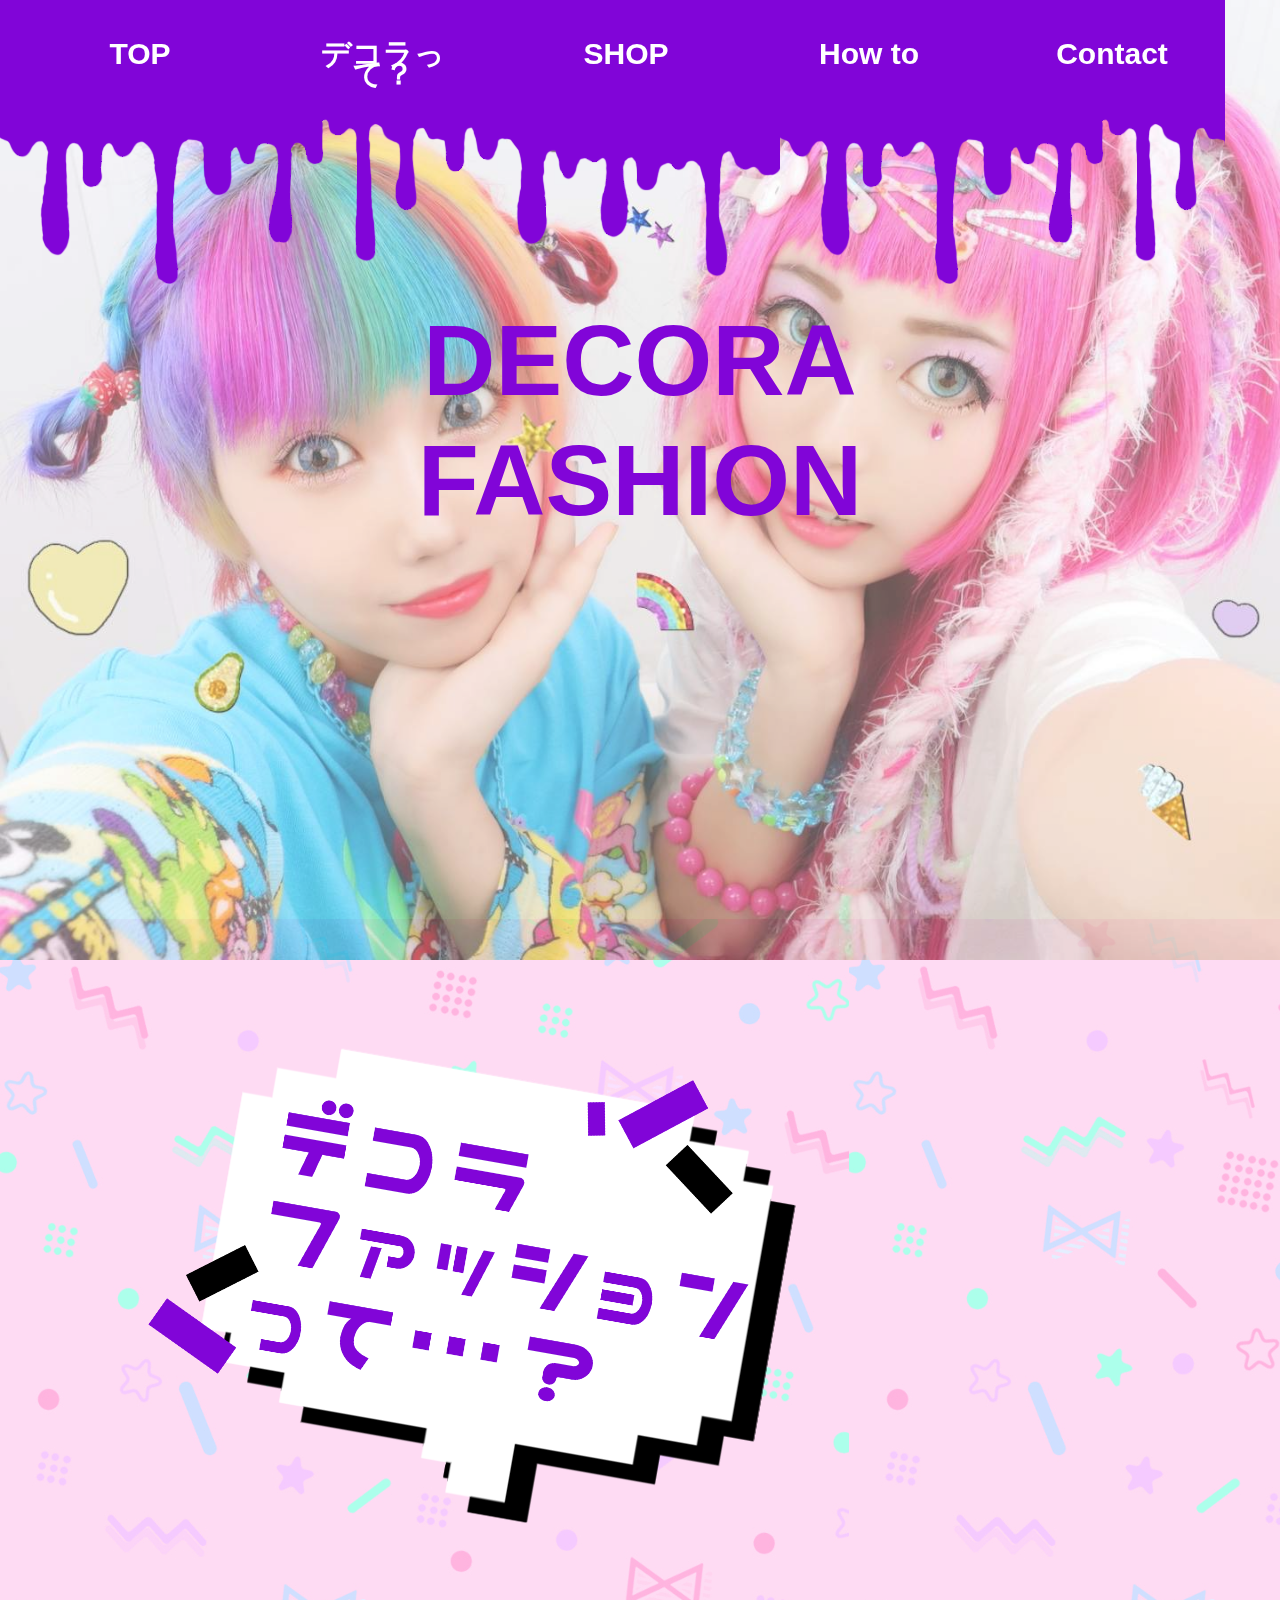
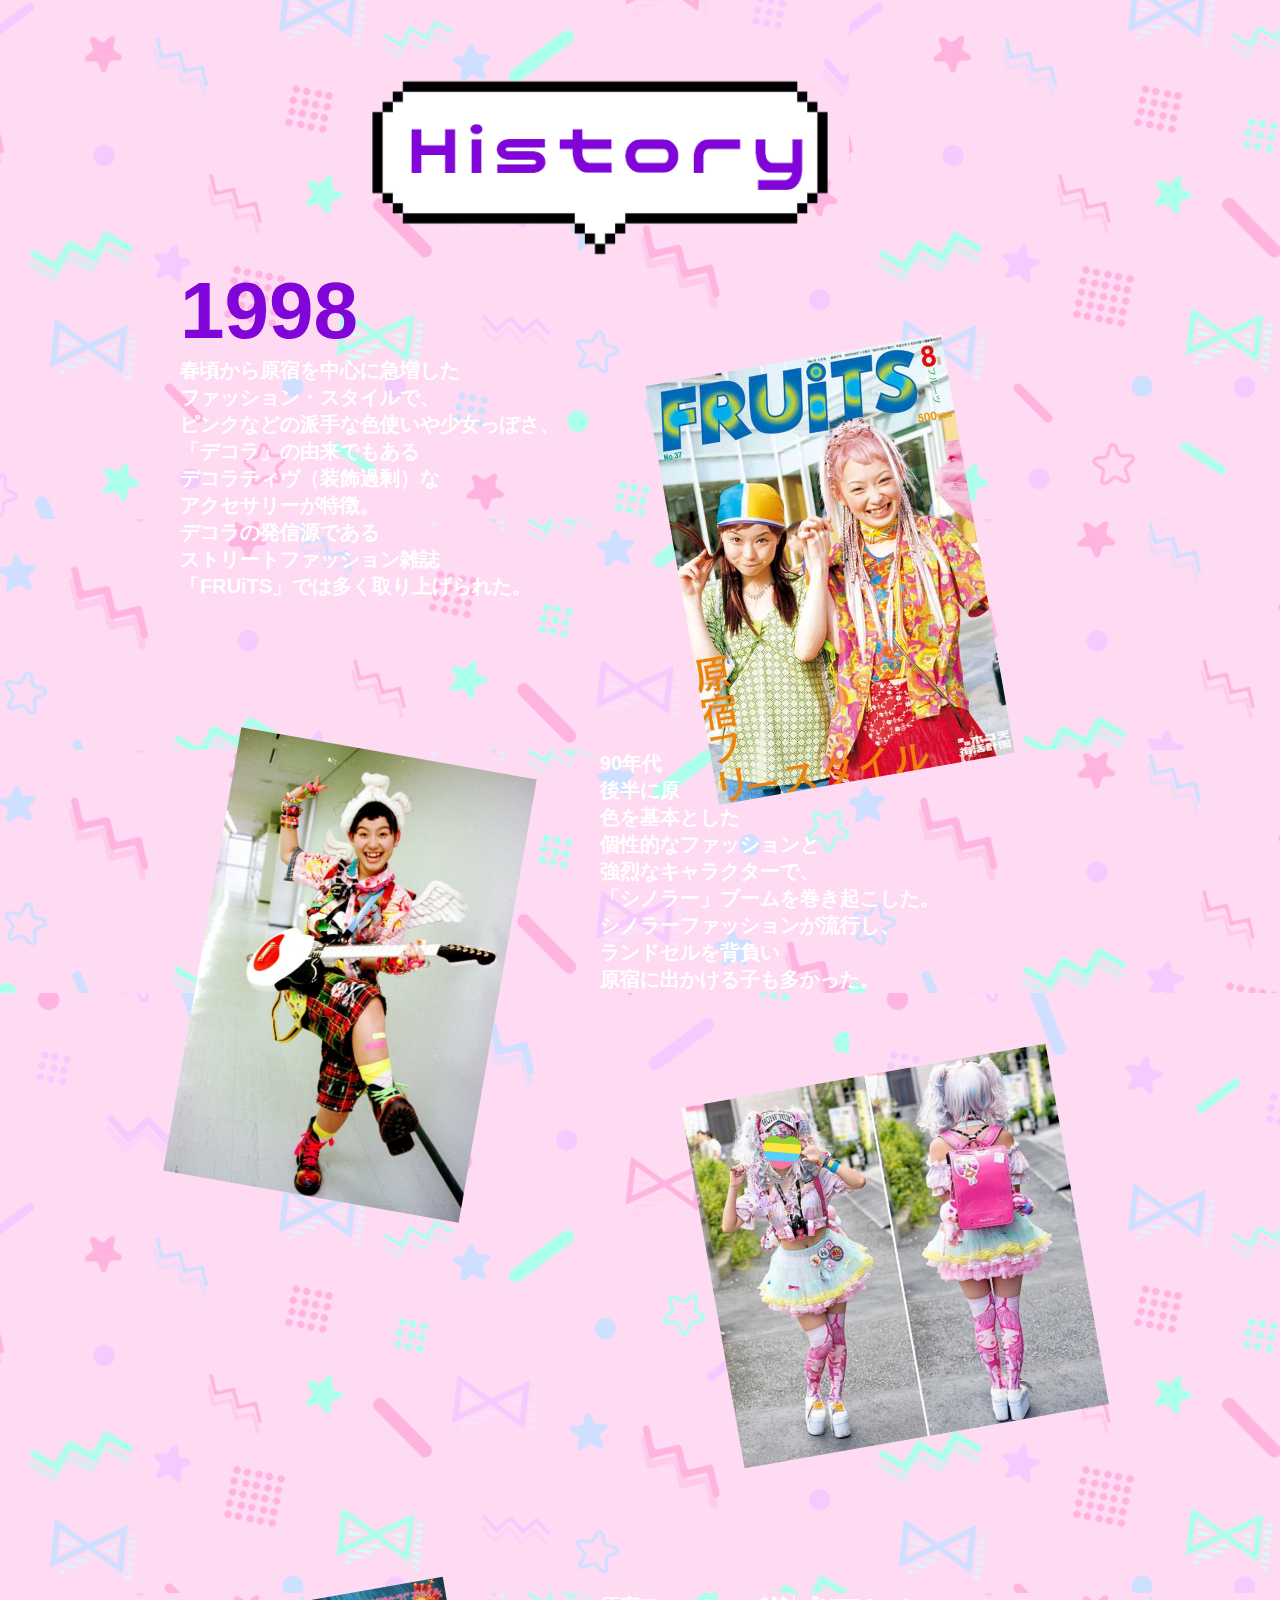
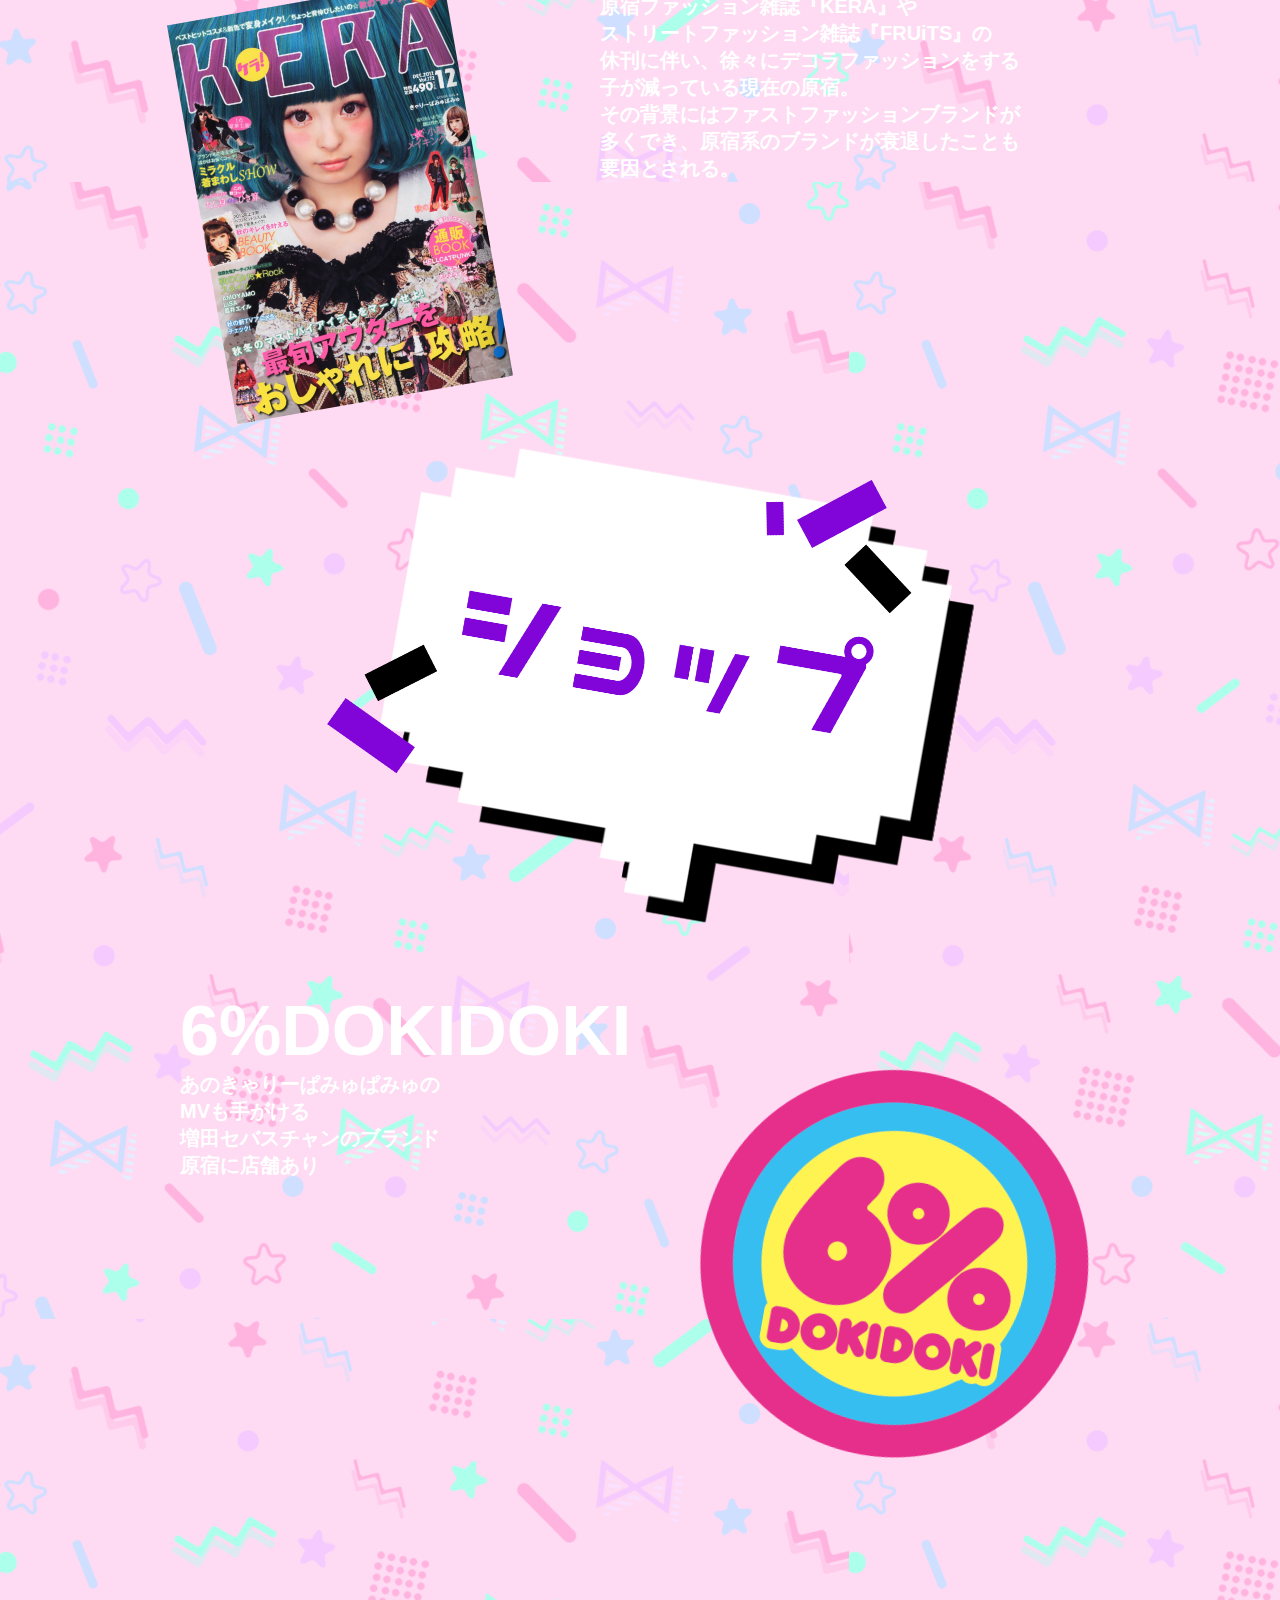
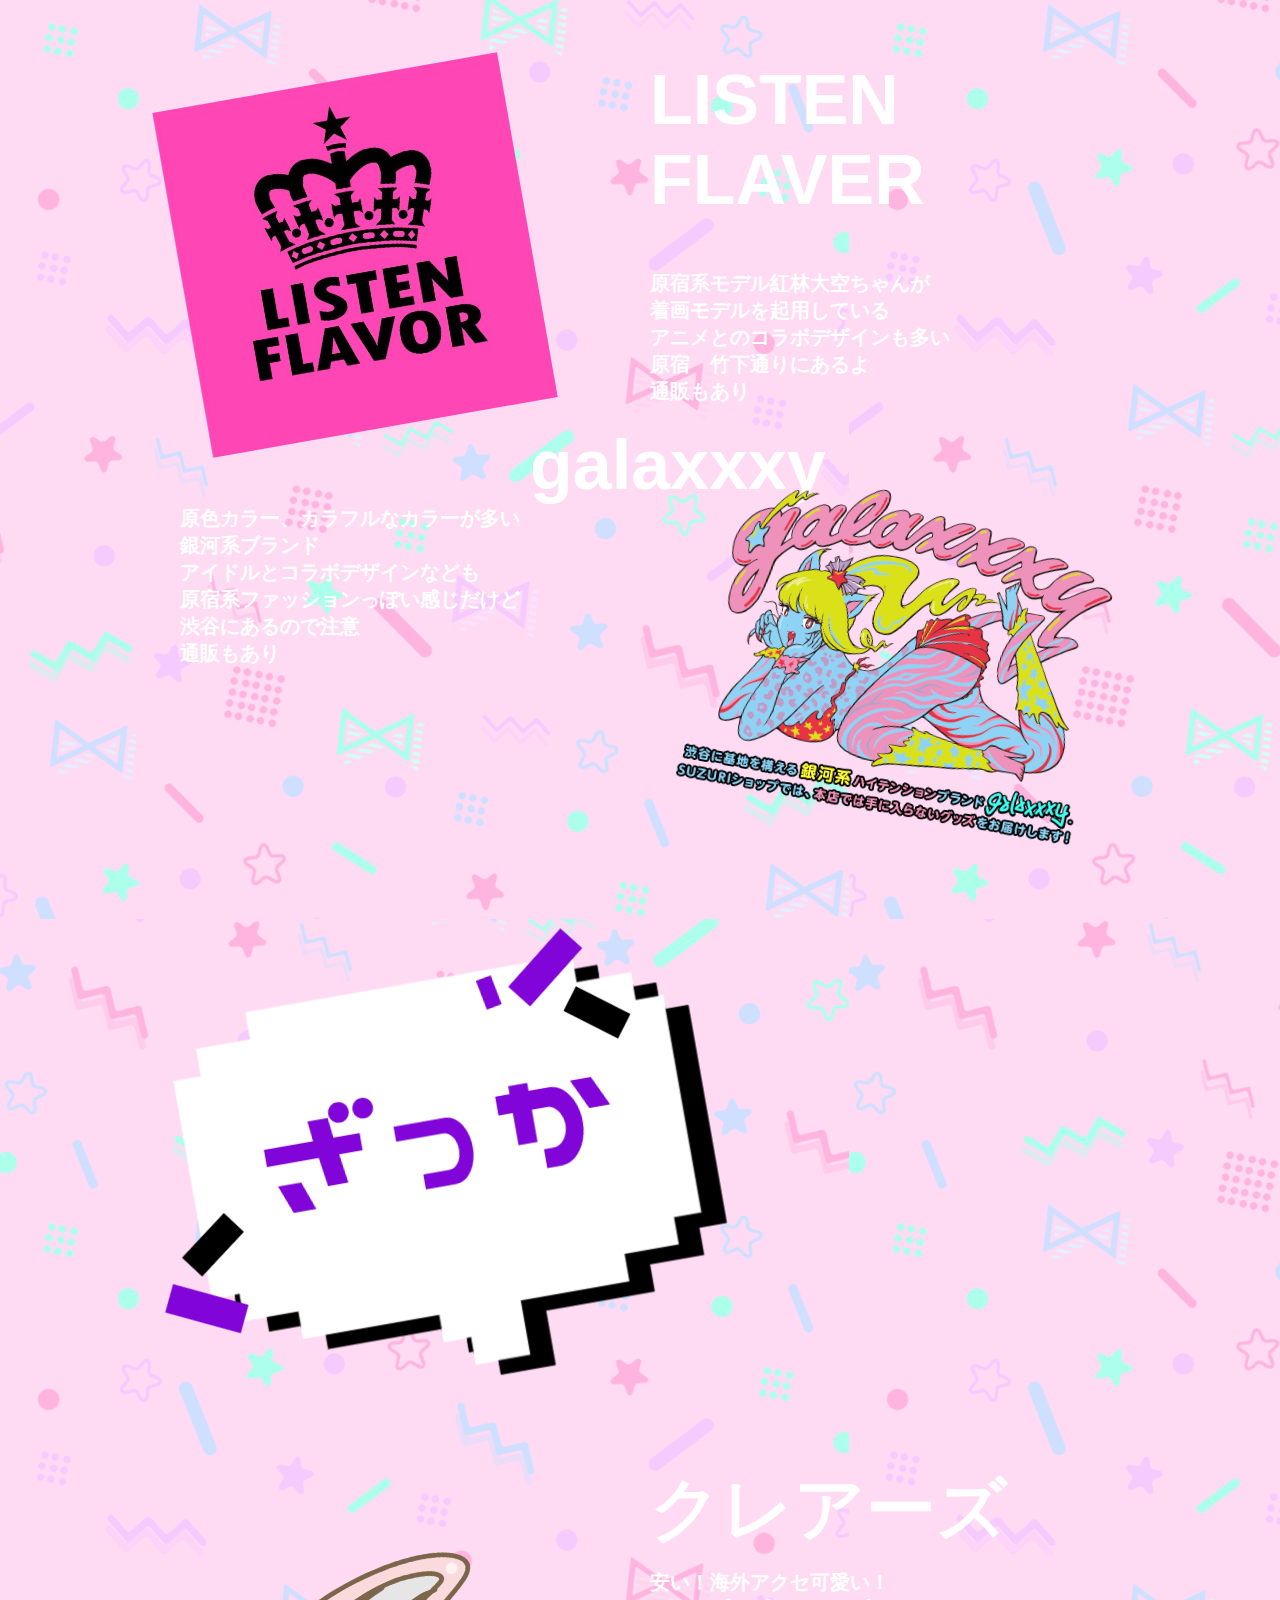
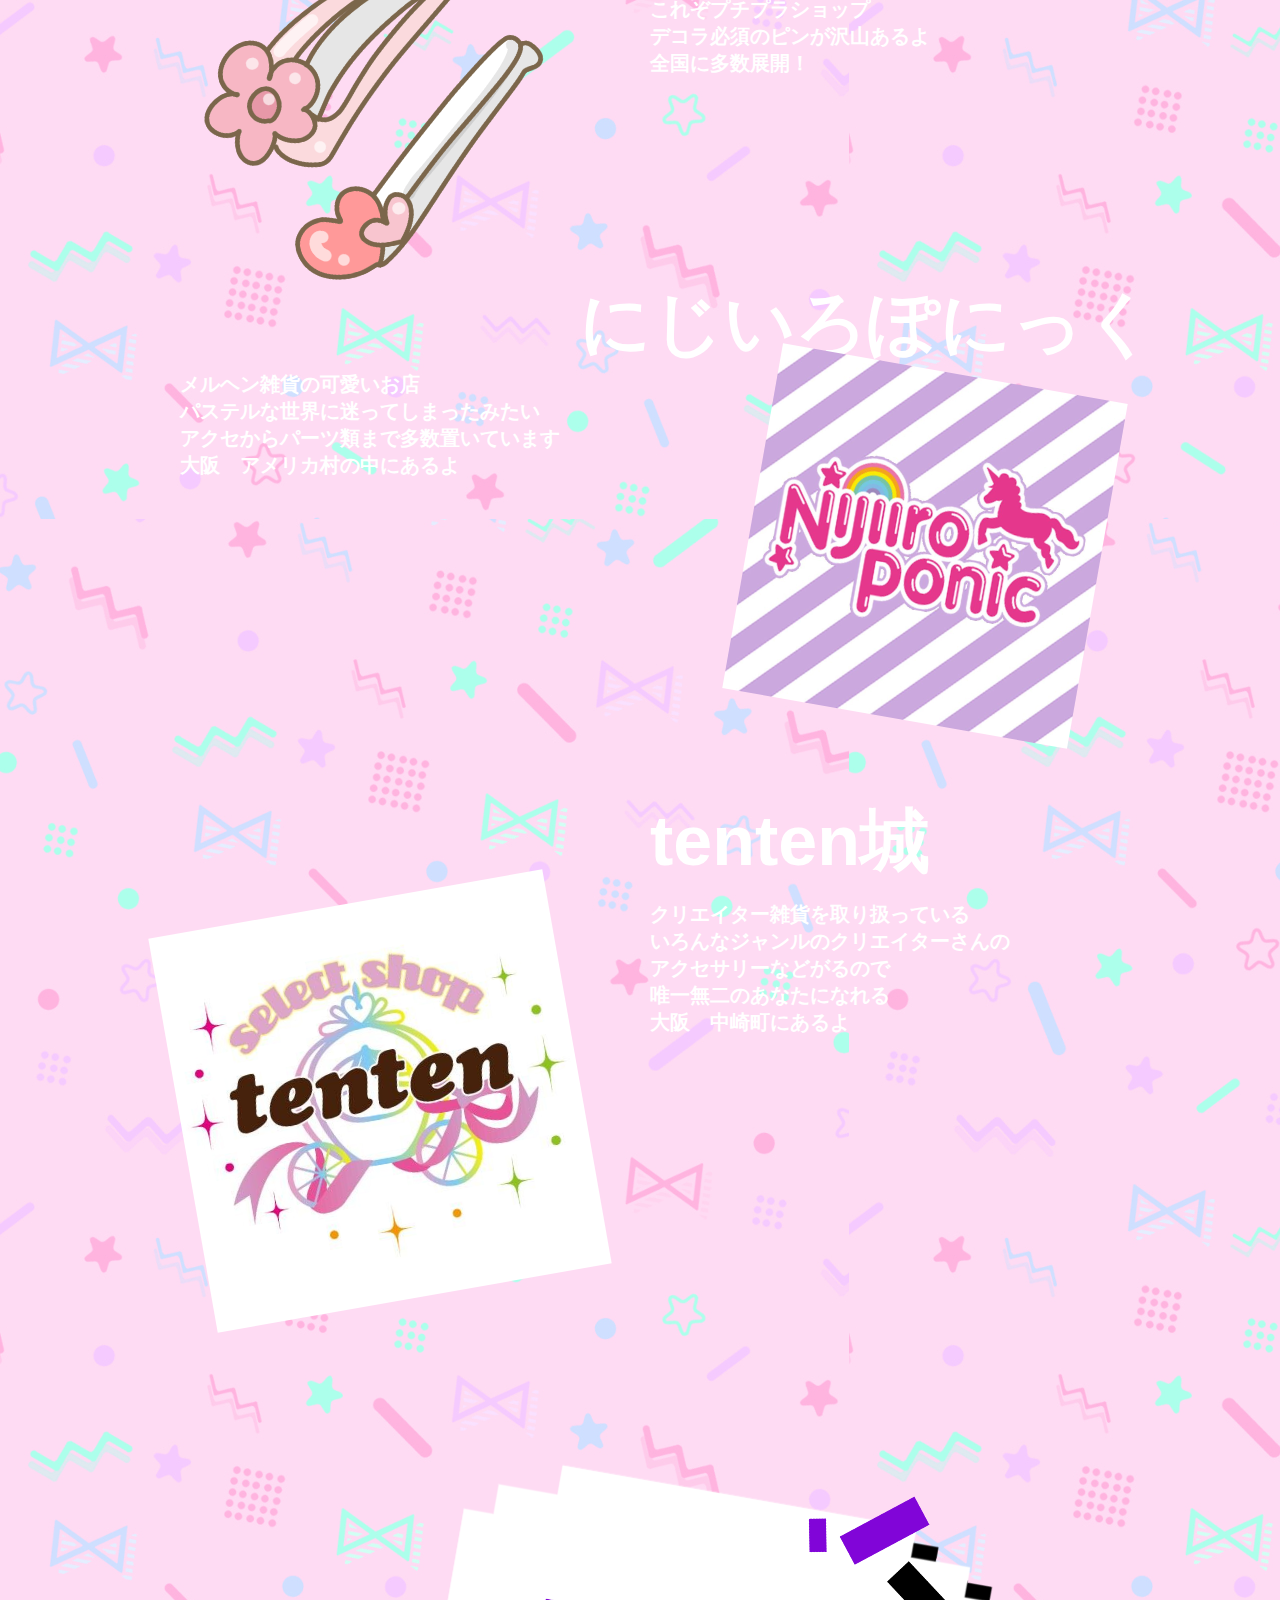
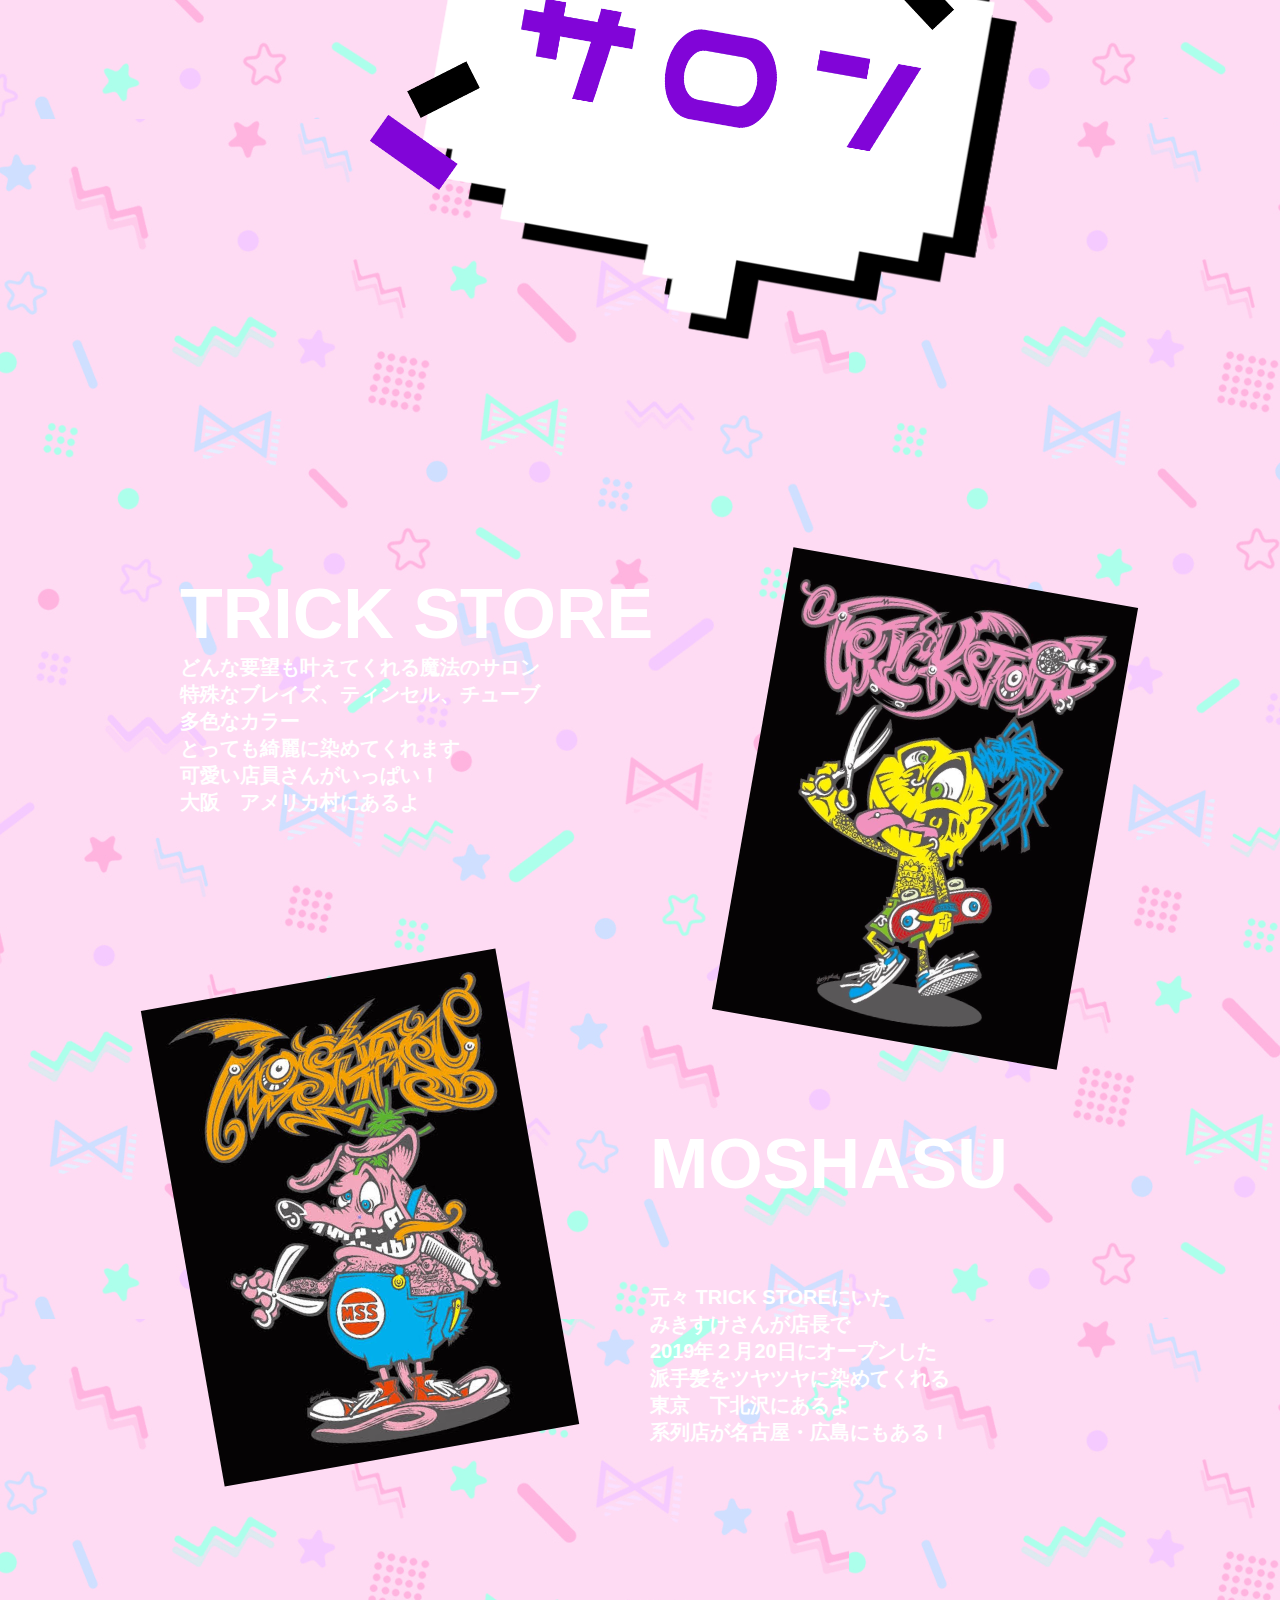
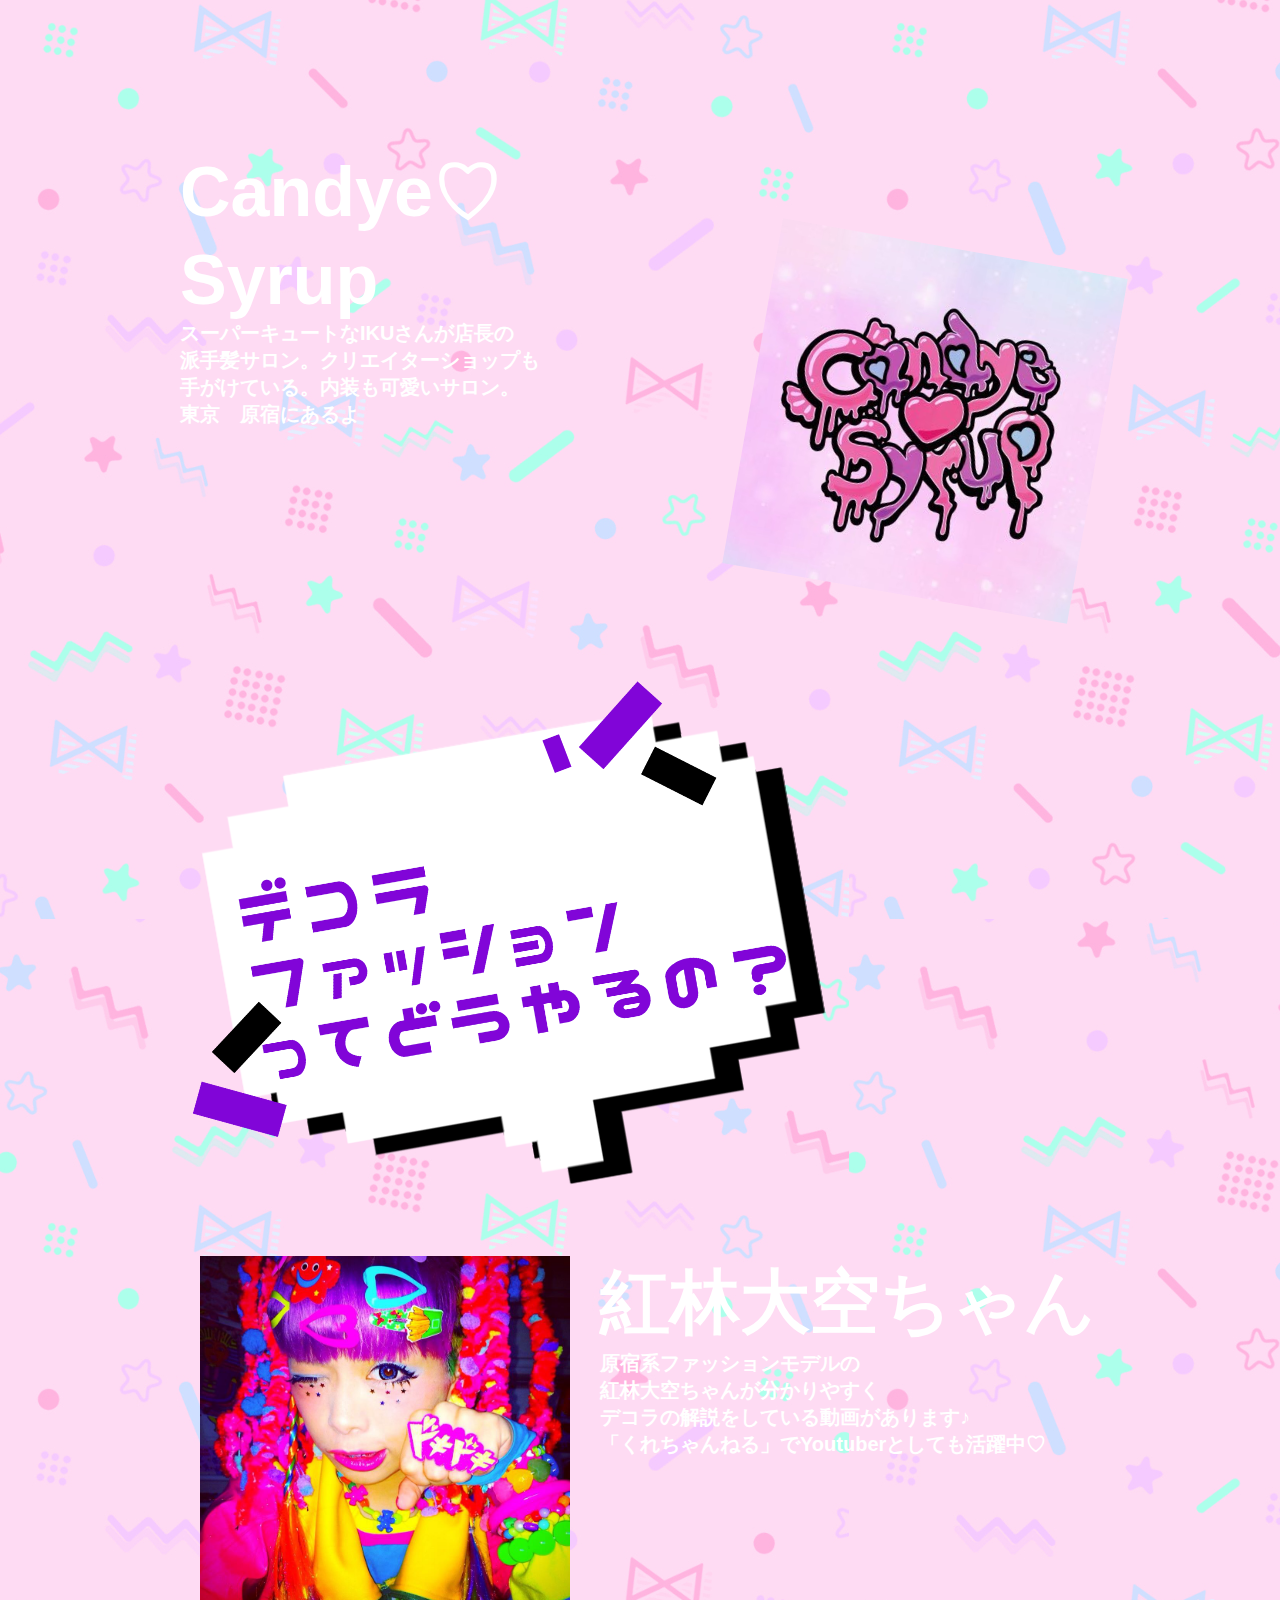
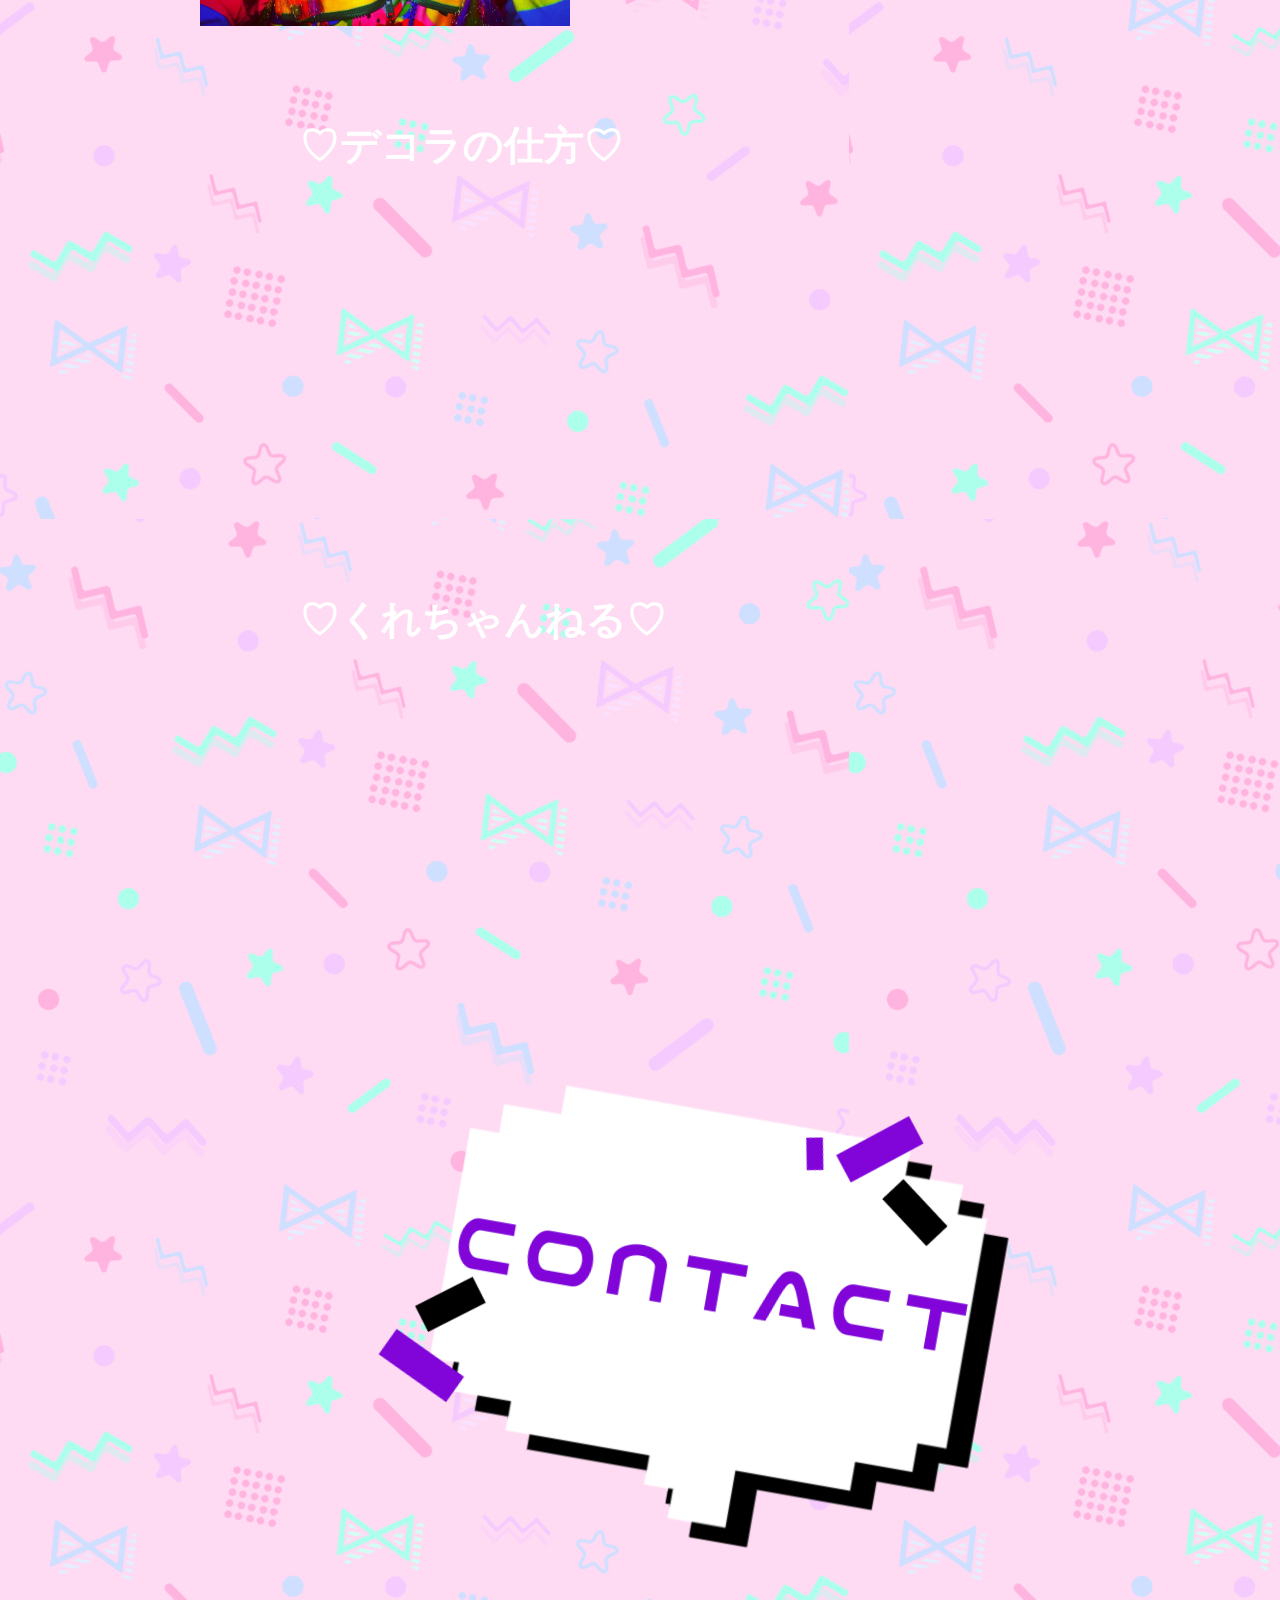
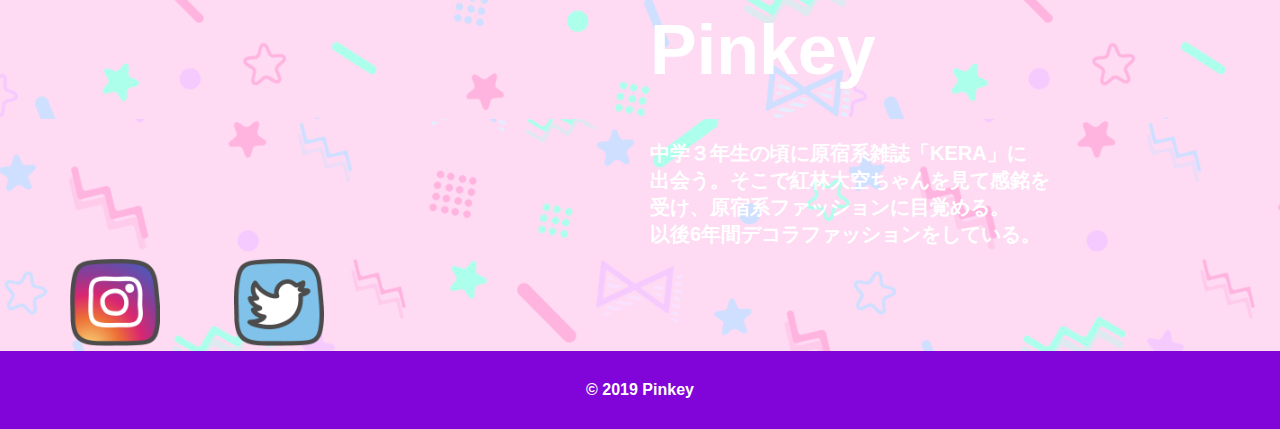
==== commit 1cff8141: "ふわ" ====
--- a/index.html
+++ b/index.html
@@ -8,221 +8,223 @@
 </head>
 
 <body>
-	<div class="container">
-		<div id="header">
-			<nav>
-				<div class="dorodoro">
-					<div class="container1">
-
-						<ul>
-							<li><a href="./index.html">TOP</a></li>
-							<li><a href="#content1">デコラって？</a></li>
-							<li><a href="#content7">SHOP</a></li>
-							<li><a href="#content19">How to</a></li>
-							<li><a href=#content23>Contact</a></li>
-						</ul>
-					</div>
+		<script src="jquery.min.js"></script>
+		<script src="index.js"></script>
+		<div class="container">
+			<div id="header">
+				<nav>
+					<div class="dorodoro">
+						<div class="container1">
+
+							<ul>
+								<li><a href="./index.html">TOP</a></li>
+								<li><a href="#content1">デコラって？</a></li>
+								<li><a href="#content7">SHOP</a></li>
+								<li><a href="#content19">How to</a></li>
+								<li><a href=#content23>Contact</a></li>
+							</ul>
+						</div>
+					</div>
+				</nav>
+			</div>
+			<div class="example">
+				<img src="img/noma.jpg" alt="" width=100%>
+				<h1>DECORA</h1>
+				<h2>FASHION</h2>
+			</div>
+			<div class="container">
+				<div id="main">
+					<div class="content">
+						<div id="content1">
+							<img src="comment/decora.png" alt="" width=77%>
+						</div>
+						<div id="content2">
+							<img src="comment/history.png" alt="" width=40%>
+						</div>
+						<div id="content3">
+							<h3>1998</h3>
+							<img src="img/1998.jpg" alt="" width=40%>
+							<p>春頃から原宿を中心に急増した
+								<br>ファッション・スタイルで、
+								<br>ピンクなどの派手な色使いや少女っぽさ、
+								<br>「デコラ」の由来でもある
+								<br>デコラティヴ（装飾過剰）な
+								<br>アクセサリーが特徴。
+								<br>デコラの発信源である
+								<br>ストリートファッション雑誌
+								<br>「FRUiTS」では多く取り上げられた。</p>
+						</div>
+						<div id="content4">
+							<img src="img/shino.jpg" alt="" width=40%>
+							<p>90年代後半に原色を基本とした
+								<br> 個性的なファッションと
+								<br> 強烈なキャラクターで、
+								<br> 「シノラー」ブームを巻き起こした。
+								<br> シノラーファッションが流行し、
+								<br> ランドセルを背負い
+								<br> 原宿に出かける子も多かった。
+							</p>
+						</div>
+						<div id="content5">
+							<img src="img/randoseru.jpg" alt="" width=60%>
+						</div>
+						<div id="content6">
+							<img src="img/kera.jpg" alt="" width=40%>
+							<p>原宿ファッション雑誌『KERA』や
+								<br> ストリートファッション雑誌『FRUiTS』の
+								<br> 休刊に伴い、徐々にデコラファッションをする
+								<br> 子が減っている現在の原宿。
+								<br> その背景にはファストファッションブランドが
+								<br> 多くでき、原宿系のブランドが衰退したことも
+								<br> 要因とされる。
+							</p>
+						</div>
+					</div>
+
+					<div class="content">
+						<div id="content7">
+							<img src="comment/shop.png" alt="" width=77%>
+						</div>
+						<div id="content8">
+							<h4>6%DOKIDOKI</h4>
+							<img src="img/dokidoki.png" alt="" width=40%>
+							<p>あのきゃりーぱみゅぱみゅの
+								<br> MVも手がける
+								<br> 増田セバスチャンのブランド
+								<br> 原宿に店舗あり</p>
+						</div>
+						<div id="content9">
+							<h5>LISTEN
+								<br>FLAVER</h5>
+							<img src="img/listen.jpg" alt="" width=40%>
+							<p>原宿系モデル紅林大空ちゃんが
+								<br>着画モデルを起用している
+								<br>アニメとのコラボデザインも多い
+								<br>原宿　竹下通りにあるよ
+								<br>通販もあり</p>
+						</div>
+						<div id="content10">
+							<h6>galaxxxy</h6>
+							<img src="img/galaxxxy.png" alt="" width=40%>
+							<p>原色カラー、カラフルなカラーが多い
+								<br> 銀河系ブランド
+								<br> アイドルとコラボデザインなども
+								<br> 原宿系ファッションっぽい感じだけど
+								<br> 渋谷にあるので注意
+								<br> 通販もあり</p>
+						</div>
+					</div>
+					<div class="content">
+						<div id="content11">
+							<img src="comment/zaaka.png" alt="" width=40%>
+						</div>
+						<div id="content12">
+							<h5>クレアーズ</h5>
+							<img src="img/claires.png" alt="" width=40%>
+							<p>安い！海外アクセ可愛い！
+								<br>これぞプチプラショップ
+								<br>デコラ必須のピンが沢山あるよ
+								<br>全国に多数展開！</p>
+						</div>
+						<div id="content13">
+							<h6>にじいろぽにっく</h6>
+							<img src="img/niji.jpg" alt="" width=40%>
+							<p>メルヘン雑貨の可愛いお店
+								<br>パステルな世界に迷ってしまったみたい
+								<br>アクセからパーツ類まで多数置いています
+								<br>大阪　アメリカ村の中にあるよ</p>
+						</div>
+						<div id="content14">
+							<h6>tenten城</h6>
+							<img src="img/tenten.jpg" alt="" width=40%>
+							<p>クリエイター雑貨を取り扱っている
+								<br>いろんなジャンルのクリエイターさんの
+								<br>アクセサリーなどがるので
+								<br>唯一無二のあなたになれる
+								<br>大阪　中崎町にあるよ</p>
+						</div>
+					</div>
+					<div class="content">
+						<div id="content15">
+							<img src="comment/salon.png" alt="" width="77%" 　>
+						</div>
+						<div id="content16">
+							<img src="img/trick.JPG" alt="" width=26%>
+							<h6>TRICK STORE</h6>
+							<p>どんな要望も叶えてくれる魔法のサロン
+								<br>特殊なブレイズ、ティンセル、チューブ
+								<br>多色なカラー
+								<br>とっても綺麗に染めてくれます
+								<br>可愛い店員さんがいっぱい！
+								<br>大阪　アメリカ村にあるよ</p>
+						</div>
+						<div id="content17">
+							<img src="img/moshasu.JPG" alt="" width=20%>
+							<h6>MOSHASU</h6>
+							<p>元々 TRICK STOREにいた
+								<br>みきすけさんが店長で
+								<br>2019年２月20日にオープンした
+								<br>派手髪をツヤツヤに染めてくれる
+								<br>東京　下北沢にあるよ
+								<br>系列店が名古屋・広島にもある！
+							</p>
+						</div>
+						<div id="content18">
+							<img src="img/candy.jpg" alt="" width=24%>
+							<h5>Candye♡
+								<br>Syrup</h5>
+							<p>スーパーキュートなIKUさんが店長の
+								<br>派手髪サロン。クリエイターショップも
+								<br>手がけている。内装も可愛いサロン。
+								<br>東京　原宿にあるよ
+							</p>
+						</div>
+					</div>
+					<div class="content">
+						<div id="content19">
+							<img src="comment/howto.png" alt="" width=80%></div>
+						<div id="content20">
+							<img src="img/5984.jpg" alt="">
+							<h6>紅林大空ちゃん</h6>
+							<p>原宿系ファッションモデルの
+								<br>紅林大空ちゃんが分かりやすく
+								<br>デコラの解説をしている動画があります♪
+								<br>「くれちゃんねる」でYoutuberとしても活躍中♡</p>
+						</div>
+						<div id="content21">
+							<h5>♡デコラの仕方♡</h5>
+							<iframe width="560" height="315" src="https://www.youtube.com/embed/6sYQQRKPrig?autoplay=1" frameborder="0" allow="accelerometer; autoplay; encrypted-media; gyroscope; picture-in-picture" allowfullscreen></iframe>
+						</div>
+						<div id="content22">
+							<h5>♡くれちゃんねる♡</h5>
+							<iframe width="560" height="315" src="https://www.youtube.com/embed/_Uy54y_P4v0?autoplay=1" frameborder="0" allow="accelerometer; autoplay; encrypted-media; gyroscope; picture-in-picture" allowfullscreen></iframe>
+						</div>
+					</div>
+					<div class="content">
+						<div id="content23">
+							<img src="comment/contact.png" alt="" width=75%>
+						</div>
+						<div id="content24">
+							<img src="img/momo.JPG" alt="" width=50%>
+							<h5>Pinkey</h5>
+							<p>中学３年生の頃に原宿系雑誌「KERA」に
+								<br>出会う。そこで紅林大空ちゃんを見て感銘を
+								<br>受け、原宿系ファッションに目覚める。
+								<br>以後6年間デコラファッションをしている。</p>
+						</div>
+						<div id="content25">
+							<a href="https://www.instagram.com/pinkyuamomota/?hl=ja">
+								<img src="icon/instagram.png" alt="" width=7%></a>
+							<a href="https://twitter.com/pinkyuamomota">
+								<img src="icon/twitter.png" alt="" width=7%></a>
+						</div>
+					</div>
+					<footer>
+						<p>© 2019 Pinkey </p>
+					</footer>
+
 				</div>
-			</nav>
-		</div>
-		<div class="example">
-			<img src="img/noma.jpg" alt="" width=100%>
-			<h1>DECORA</h1>
-			<h2>FASHION</h2>
-		</div>
-		<div class="container">
-			<div id="main">
-				<div class="content">
-					<div id="content1">
-						<img src="comment/decora.png" alt="" width=77%>
-					</div>
-					<div id="content2">
-						<img src="comment/history.png" alt="" width=40%>
-					</div>
-					<div id="content3">
-						<h3>1998</h3>
-						<img src="img/1998.jpg" alt="" width=40%>
-						<p>春頃から原宿を中心に急増した
-							<br>ファッション・スタイルで、
-							<br>ピンクなどの派手な色使いや少女っぽさ、
-							<br>「デコラ」の由来でもある
-							<br>デコラティヴ（装飾過剰）な
-							<br>アクセサリーが特徴。
-							<br>デコラの発信源である
-							<br>ストリートファッション雑誌
-							<br>「FRUiTS」では多く取り上げられた。</p>
-					</div>
-					<div id="content4">
-						<img src="img/shino.jpg" alt="" width=40%>
-						<p>90年代後半に原色を基本とした
-							<br> 個性的なファッションと
-							<br> 強烈なキャラクターで、
-							<br> 「シノラー」ブームを巻き起こした。
-							<br> シノラーファッションが流行し、
-							<br> ランドセルを背負い
-							<br> 原宿に出かける子も多かった。
-						</p>
-					</div>
-					<div id="content5">
-						<img src="img/randoseru.jpg" alt="" width=40%>
-					</div>
-					<div id="content6">
-						<img src="img/kera.jpg" alt="" width=40%>
-						<p>原宿ファッション雑誌『KERA』や
-							<br> ストリートファッション雑誌『FRUiTS』の
-							<br> 休刊に伴い、徐々にデコラファッションをする
-							<br> 子が減っている現在の原宿。
-							<br> その背景にはファストファッションブランドが
-							<br> 多くでき、原宿系のブランドが衰退したことも
-							<br> 要因とされる。
-						</p>
-					</div>
-				</div>
-
-				<div class="content">
-					<div id="content7">
-						<img src="comment/shop.png" alt="" width=77%>
-					</div>
-					<div id="content8">
-						<h4>6%DOKIDOKI</h4>
-						<img src="img/dokidoki.png" alt="" width=40%>
-						<p>あのきゃりーぱみゅぱみゅの
-							<br> MVも手がける
-							<br> 増田セバスチャンのブランド
-							<br> 原宿に店舗あり</p>
-					</div>
-					<div id="content9">
-						<h5>LISTEN
-							<br>FLAVER</h5>
-						<img src="img/listen.jpg" alt="" width=40%>
-						<p>原宿系モデル紅林大空ちゃんが
-							<br>着画モデルを起用している
-							<br>アニメとのコラボデザインも多い
-							<br>原宿　竹下通りにあるよ
-							<br>通販もあり</p>
-					</div>
-					<div id="content10">
-						<h6>galaxxxy</h6>
-						<img src="img/galaxxxy.png" alt="" width=40%>
-						<p>原色カラー、カラフルなカラーが多い
-							<br> 銀河系ブランド
-							<br> アイドルとコラボデザインなども
-							<br> 原宿系ファッションっぽい感じだけど
-							<br> 渋谷にあるので注意
-							<br> 通販もあり</p>
-					</div>
-				</div>
-				<div class="content">
-					<div id="content11">
-						<img src="comment/zaaka.png" alt="" width=40%>
-					</div>
-					<div id="content12">
-						<h5>クレアーズ</h5>
-						<img src="img/claires.png" alt="" width=40%>
-						<p>安い！海外アクセ可愛い！
-							<br>これぞプチプラショップ
-							<br>デコラ必須のピンが沢山あるよ
-							<br>全国に多数展開！</p>
-					</div>
-					<div id="content13">
-						<h6>にじいろぽにっく</h6>
-						<img src="img/niji.jpg" alt="" width=40%>
-						<p>メルヘン雑貨の可愛いお店
-							<br>パステルな世界に迷ってしまったみたい
-							<br>アクセからパーツ類まで多数置いています
-							<br>大阪　アメリカ村の中にあるよ</p>
-					</div>
-					<div id="content14">
-						<h6>tenten城</h6>
-						<img src="img/tenten.jpg" alt="" width=40%>
-						<p>クリエイター雑貨を取り扱っている
-							<br>いろんなジャンルのクリエイターさんの
-							<br>アクセサリーなどがるので
-							<br>唯一無二のあなたになれる
-							<br>大阪　中崎町にあるよ</p>
-					</div>
-				</div>
-				<div class="content">
-					<div id="content15">
-						<img src="comment/salon.png" alt="" width="77%" 　>
-					</div>
-					<div id="content16">
-						<img src="img/trick.JPG" alt="" width=26%>
-						<h6>TRICK STORE</h6>
-						<p>どんな要望も叶えてくれる魔法のサロン
-							<br>特殊なブレイズ、ティンセル、チューブ
-							<br>多色なカラー
-							<br>とっても綺麗に染めてくれます
-							<br>可愛い店員さんがいっぱい！
-							<br>大阪　アメリカ村にあるよ</p>
-					</div>
-					<div id="content17">
-						<img src="img/moshasu.JPG" alt="" width=20%>
-						<h6>MOSHASU</h6>
-						<p>元々 TRICK STOREにいた
-							<br>みきすけさんが店長で
-							<br>2019年２月20日にオープンした
-							<br>派手髪をツヤツヤに染めてくれる
-							<br>東京　下北沢にあるよ
-							<br>系列店が名古屋・広島にもある！
-						</p>
-					</div>
-					<div id="content18">
-						<img src="img/candy.jpg" alt="" width=24%>
-						<h5>Candye♡
-							<br>Syrup</h5>
-						<p>スーパーキュートなIKUさんが店長の
-							<br>派手髪サロン。クリエイターショップも
-							<br>手がけている。内装も可愛いサロン。
-							<br>東京　原宿にあるよ
-						</p>
-					</div>
-				</div>
-				<div class="content">
-					<div id="content19">
-						<img src="comment/howto.png" alt="" width=80%></div>
-					<div id="content20">
-						<img src="img/5984.jpg" alt="">
-						<h6>紅林大空ちゃん</h6>
-						<p>原宿系ファッションモデルの
-							<br>紅林大空ちゃんが分かりやすく
-							<br>デコラの解説をしている動画があります♪
-							<br>「くれちゃんねる」でYoutuberとしても活躍中♡</p>
-					</div>
-					<div id="content21">
-						<h5>♡デコラの仕方♡</h5>
-						<iframe width="560" height="315" src="https://www.youtube.com/embed/6sYQQRKPrig?autoplay=1" frameborder="0" allow="accelerometer; autoplay; encrypted-media; gyroscope; picture-in-picture" allowfullscreen></iframe>
-					</div>
-					<div id="content22">
-						<h5>♡くれちゃんねる♡</h5>
-						<iframe width="560" height="315" src="https://www.youtube.com/embed/_Uy54y_P4v0?autoplay=1" frameborder="0" allow="accelerometer; autoplay; encrypted-media; gyroscope; picture-in-picture" allowfullscreen></iframe>
-					</div>
-				</div>
-				<div class="content">
-					<div id="content23">
-						<img src="comment/contact.png" alt="" width=75%>
-					</div>
-					<div id="content24">
-						<img src="img/momo.JPG" alt="" width=50%>
-						<h5>Pinkey</h5>
-						<p>中学３年生の頃に原宿系雑誌「KERA」に
-							<br>出会う。そこで紅林大空ちゃんを見て感銘を
-							<br>受け、原宿系ファッションに目覚める。
-							<br>以後6年間デコラファッションをしている。</p>
-					</div>
-					<div id="content25">
-						<a href="https://www.instagram.com/pinkyuamomota/?hl=ja">
-							<img src="icon/instagram.png" alt="" width=7%></a>
-						<a href="https://twitter.com/pinkyuamomota">
-							<img src="icon/twitter.png" alt="" width=7%></a>
-					</div>
-				</div>
-				<footer>
-					<p>© 2019 Pinkey </p>
-				</footer>
-
 			</div>
 		</div>
-	</div>
 
 </body></html>
--- a/style.css
+++ b/style.css
@@ -9,6 +9,58 @@
 	font-family: vdl-megag, sans-serif;
 	font-style: normal;
 	font-weight: 900;
+}
+
+
+nav {
+	position: fixed;
+	overflow: hidden;
+	background-image: url("img/dorodoro.png");
+	padding-bottom: 190px;
+	padding-top: 10px;
+	padding-right: 10px;
+	z-index: 2;
+	
+}
+
+nav li {
+	list-style-type: none;
+	float: left;
+	z-index: 2;
+}
+
+nav a {
+	font-size: 30px;
+	display: block;
+	text-decoration: none;
+	color: #fff;
+	margin: 14px 13px 0px 50px;
+	padding-top: 20px;
+	width: 180px;
+	height: 50px;
+	text-align: center;
+	line-height: 20px;
+	font-family: vdl-megag, sans-serif;
+	font-style: normal;
+	z-index: 2;
+}
+
+nav a:hover {
+	border-bottom: 3px solid #fff;
+	z-index: 2;
+}
+
+#header {
+	width: 100%;
+	overflow: hidden;
+
+
+	/*固定する*/
+	position: -webkit-sticky;
+	/*Safari用ベンダープレフィックス*/
+	top: 0;
+	/*ブラウザの上からの距離はゼロ*/
+	z-index: 2;
 }
 
 
@@ -39,12 +91,13 @@
 	position: relative;
 	/*相対配置*/
 	height: 600px;
+	z-index: 1;
 
 }
 
 .example h1 {
 	position: absolute;
-	top: 20%;
+	top: 60%;
 	left: 50%;
 	-ms-transform: translate(-50%, -50%);
 	-webkit-transform: translate(-50%, -50%);
@@ -52,11 +105,12 @@
 	margin: 0;
 	padding: 0;
 	/*文字の装飾は省略*/
+	z-index: 1;
 }
 
 .example h2 {
 	position: absolute;
-	top: 39%;
+	top: 80%;
 	left: 50%;
 	-ms-transform: translate(-50%, -50%);
 	-webkit-transform: translate(-50%, -50%);
@@ -64,60 +118,15 @@
 	margin: 0;
 	padding: 0;
 	/*文字の装飾は省略*/
+	z-index: 1;
 }
 
 .example img {
 	opacity: 0.7;
-}
-
-
-#header {
-	width: 100%;
-	overflow: hidden;
-	opacity: 0.8;
-	position: sticky;
-	/*固定する*/
-	position: -webkit-sticky;
-	/*Safari用ベンダープレフィックス*/
-	top: 0;
-	/*ブラウザの上からの距離はゼロ*/
-
-}
-
-nav {
-	overflow: hidden;
-	background-image: url("img/dorodoro.png");
-	padding-bottom: 190px;
-	padding-top: 10px;
-	padding-right: 10px;
-	opacity: 0.9;
-}
-
-nav li {
-	list-style-type: none;
-	float: left;
-	margin-top: 2px;
-}
-
-nav a {
-	font-size: 30px;
-	display: block;
-	text-decoration: none;
-	color: #fff;
-	margin: 14px 16px 0px 50px;
-	padding-top: 20px;
-	width: 180px;
-	height: 50px;
-	text-align: center;
-	line-height: 20px;
-	font-family: vdl-megag, sans-serif;
-	font-style: normal;
-
-
-}
-
-nav a:hover {
-	border-bottom: 3px solid #fff;
+	z-index: 1;
+}
+#content1{
+	margin-top: 319px;
 }
 
 #content1 img {
@@ -192,7 +201,7 @@
 #content5 img {
 	float: right;
 	transform: rotate(-10deg);
-	width: 300px;
+	width: 370px;
 	margin-right: 200px;
 	margin-top: 80px;
 }
@@ -609,3 +618,17 @@
 	text-align: center;
 	padding: 30px 0;
 }
+
+.fadein {
+	opacity: 0;
+	transform: translate(0, 50px);
+	transition: all 0.8s;
+	display: block;
+	margin: 60px auto;
+	text-align: center;
+}
+
+.fadein.scrollin {
+	opacity: 1;
+	transform: translate(0, 0);
+}
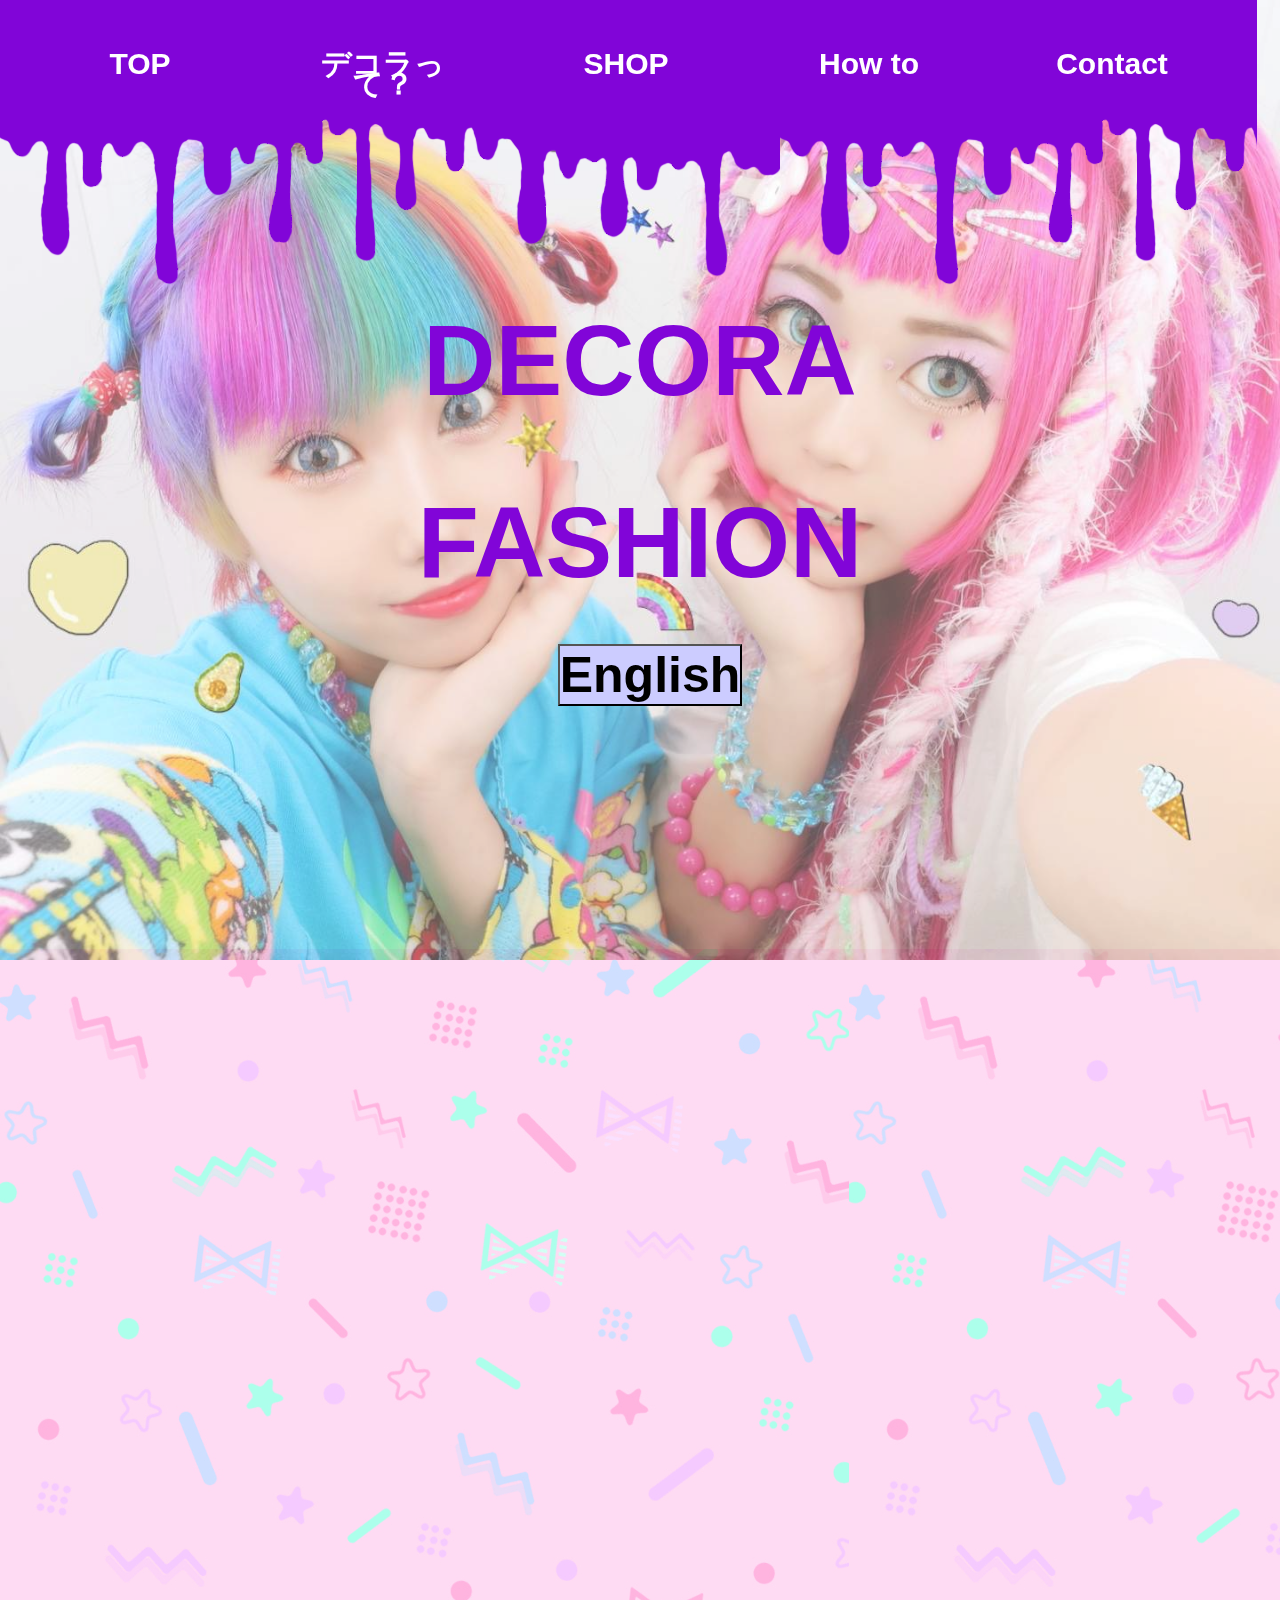
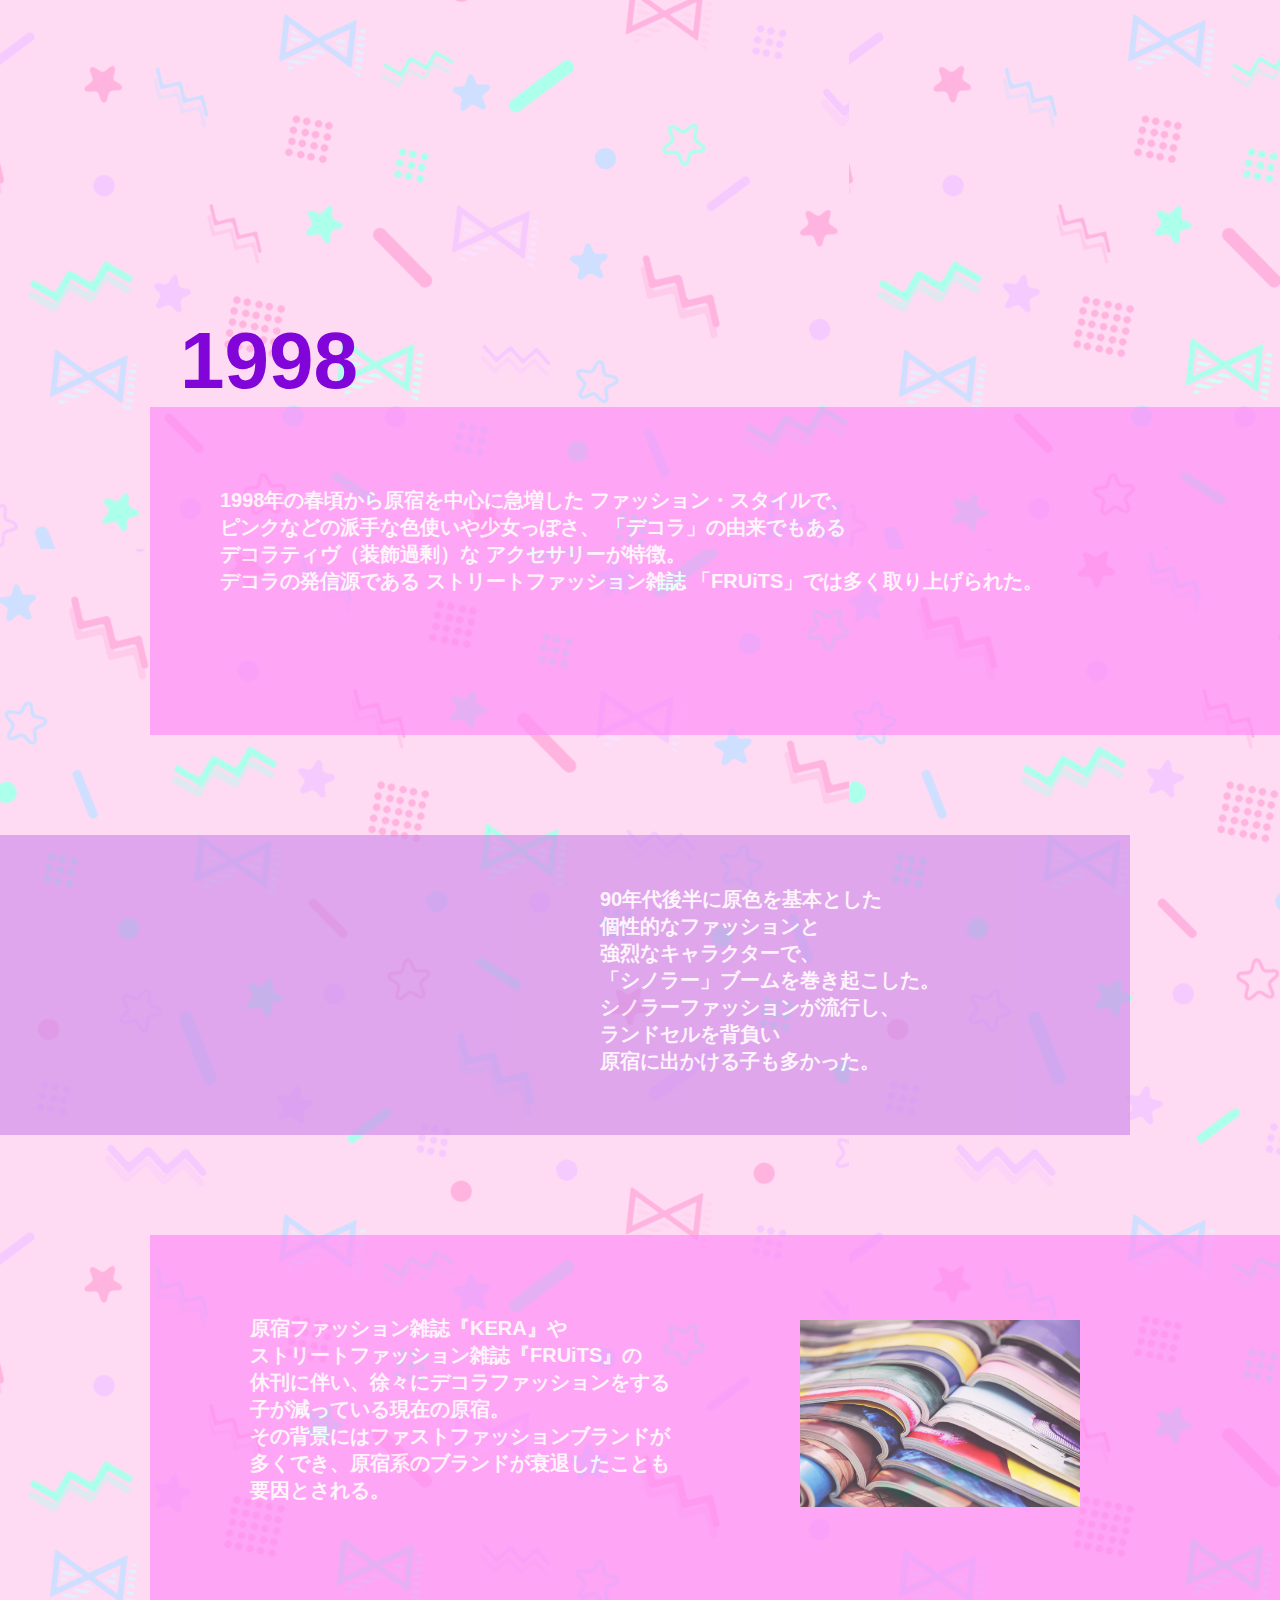
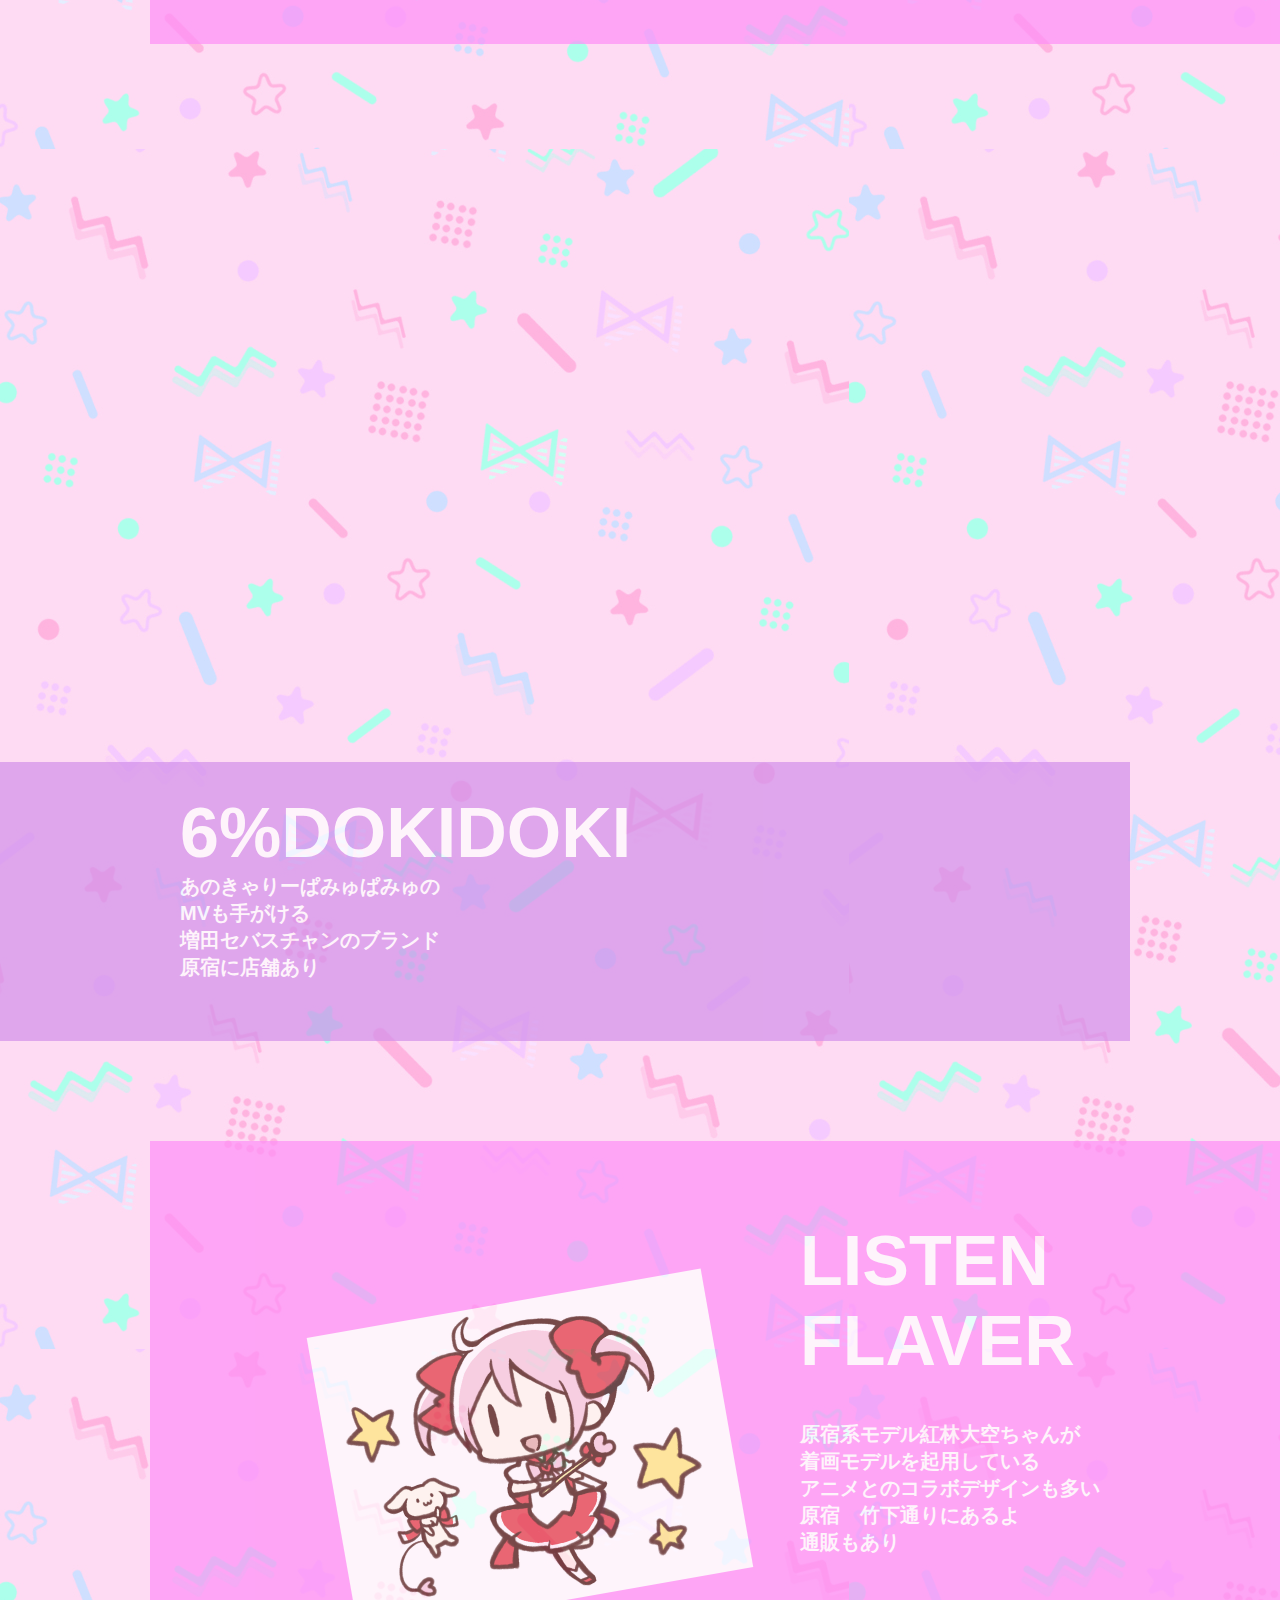
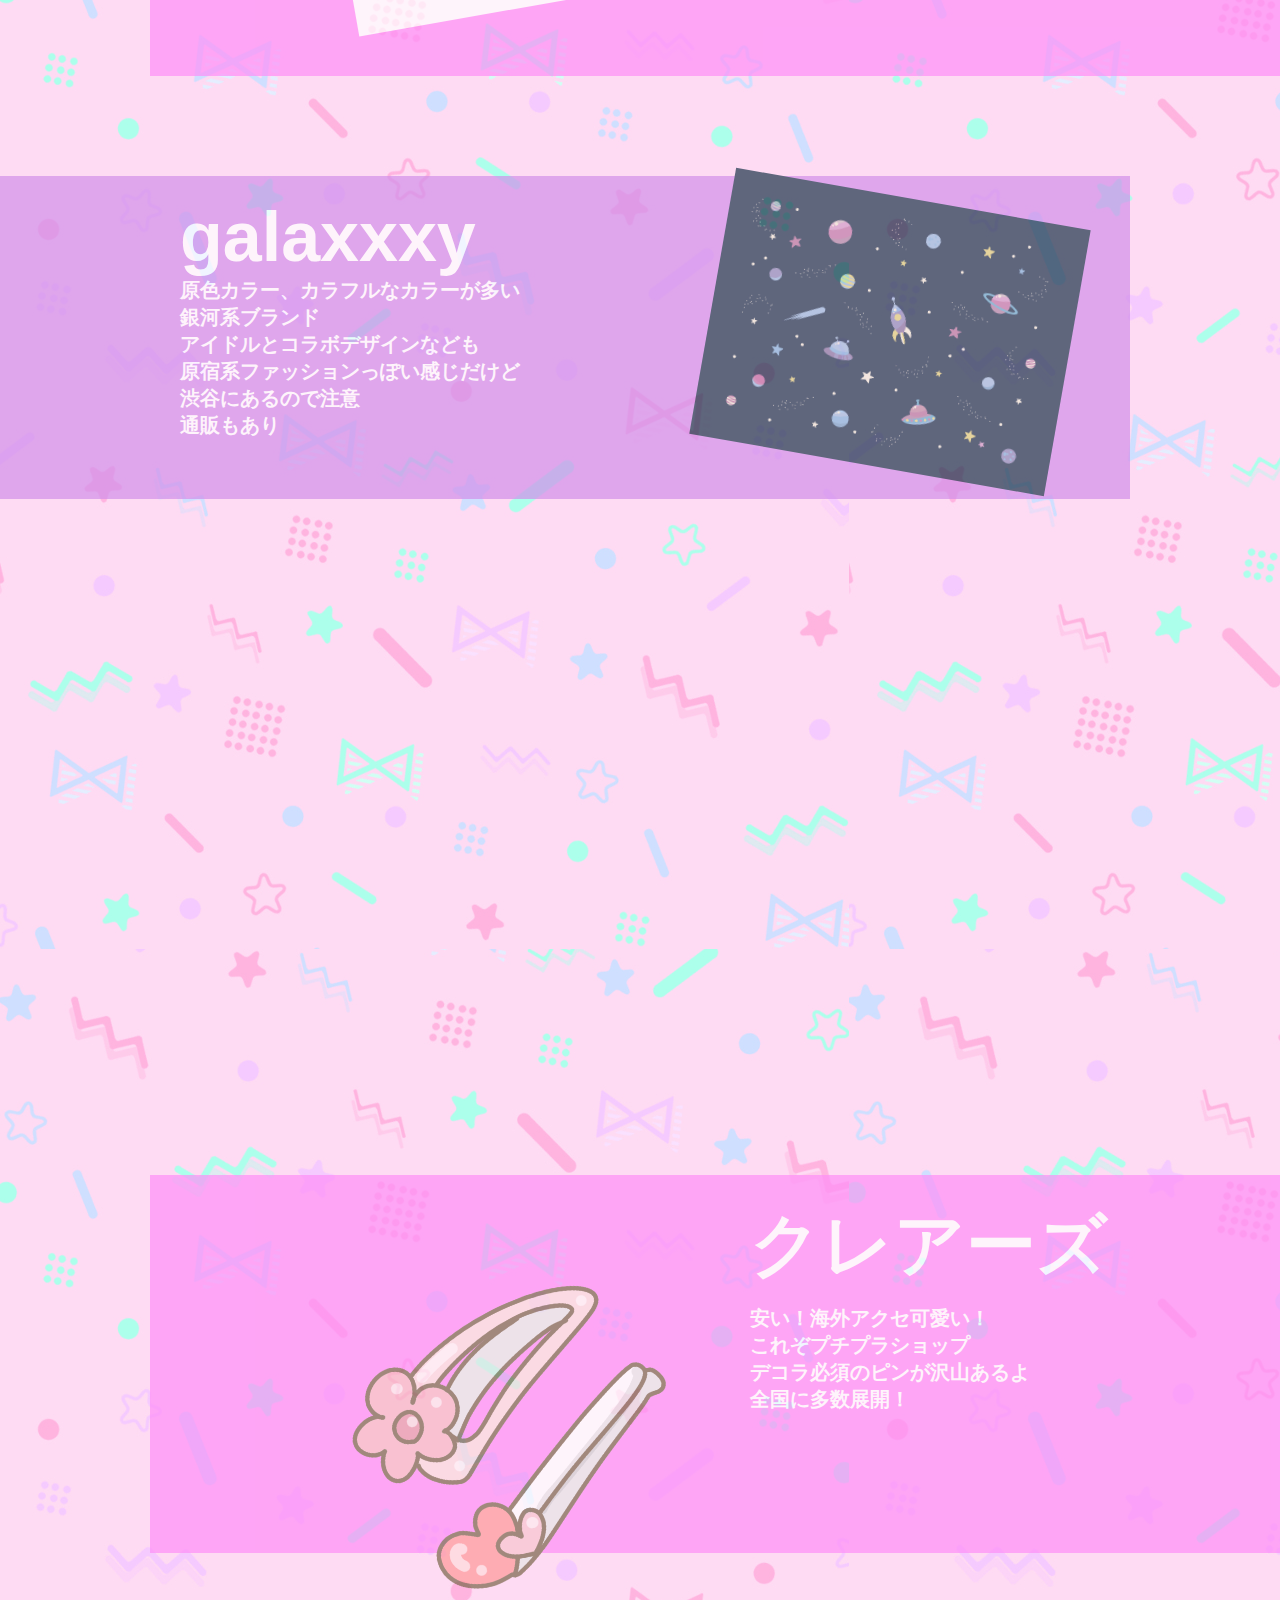
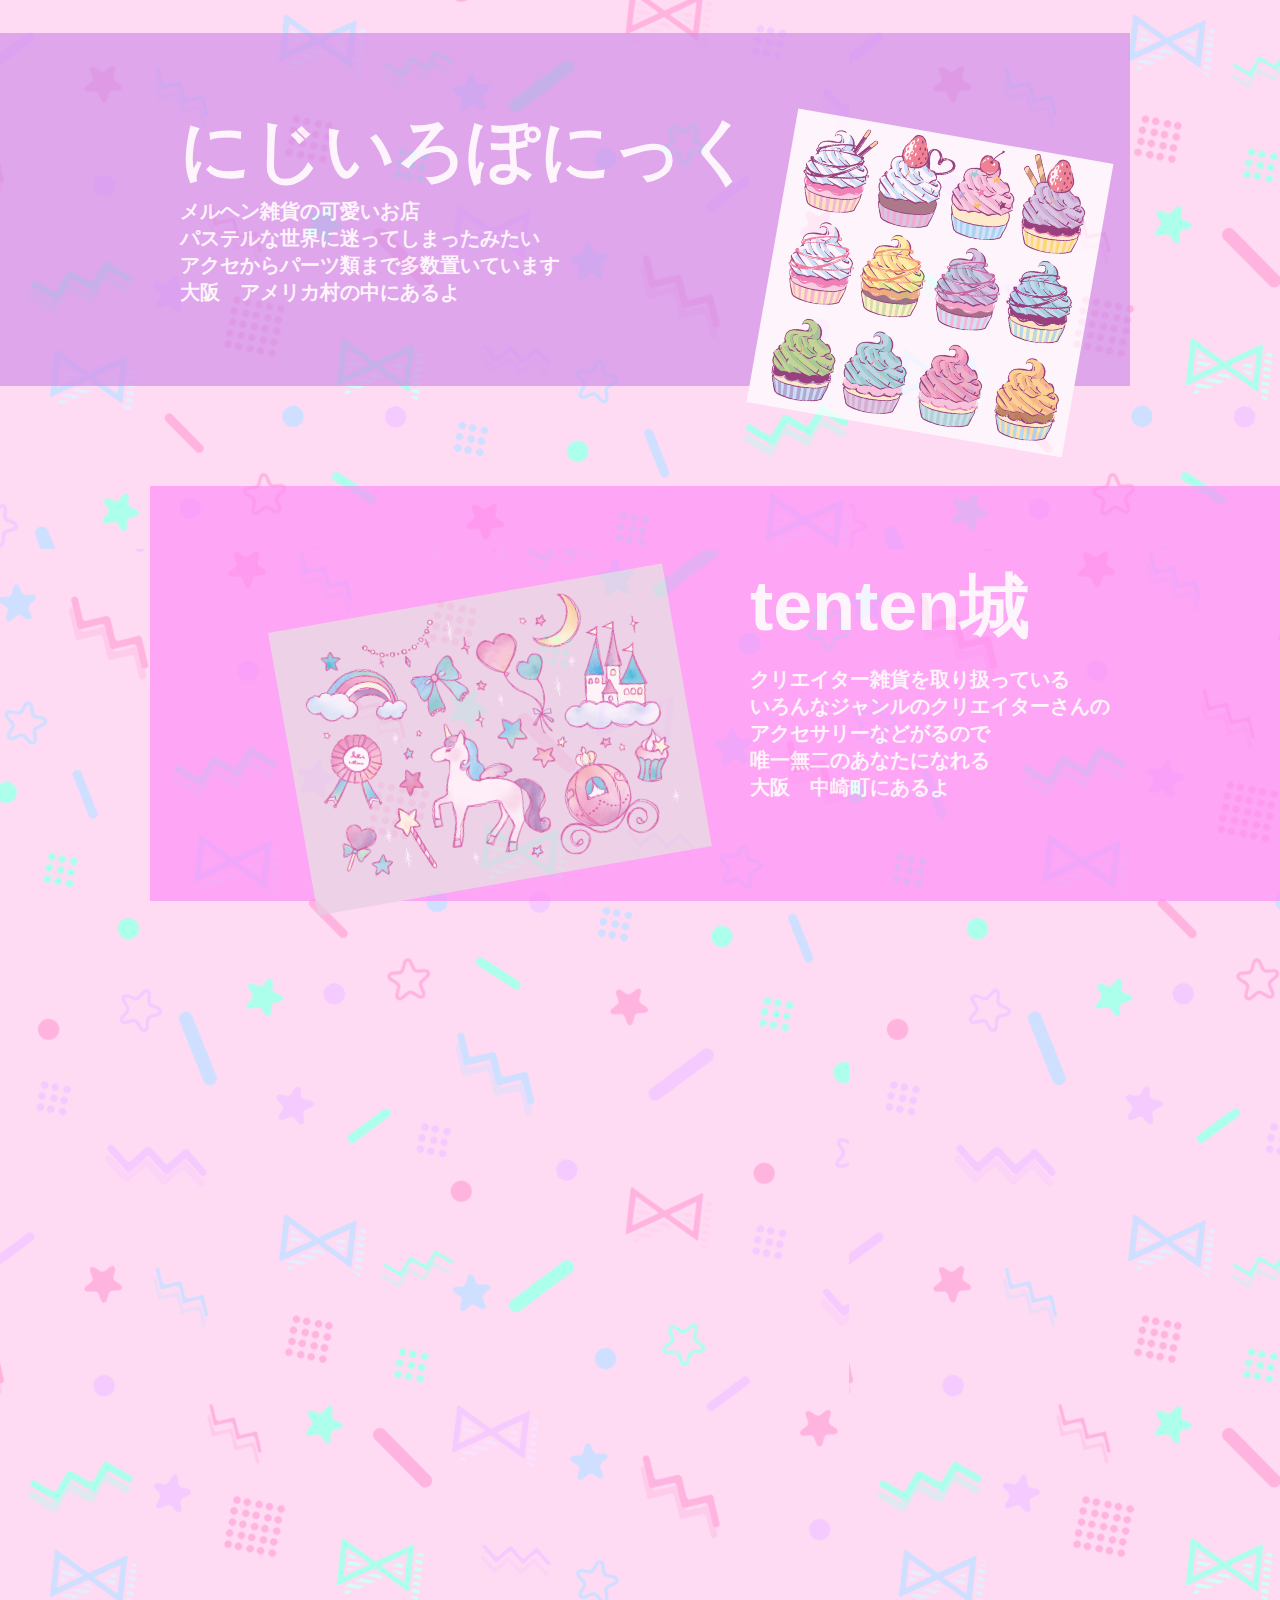
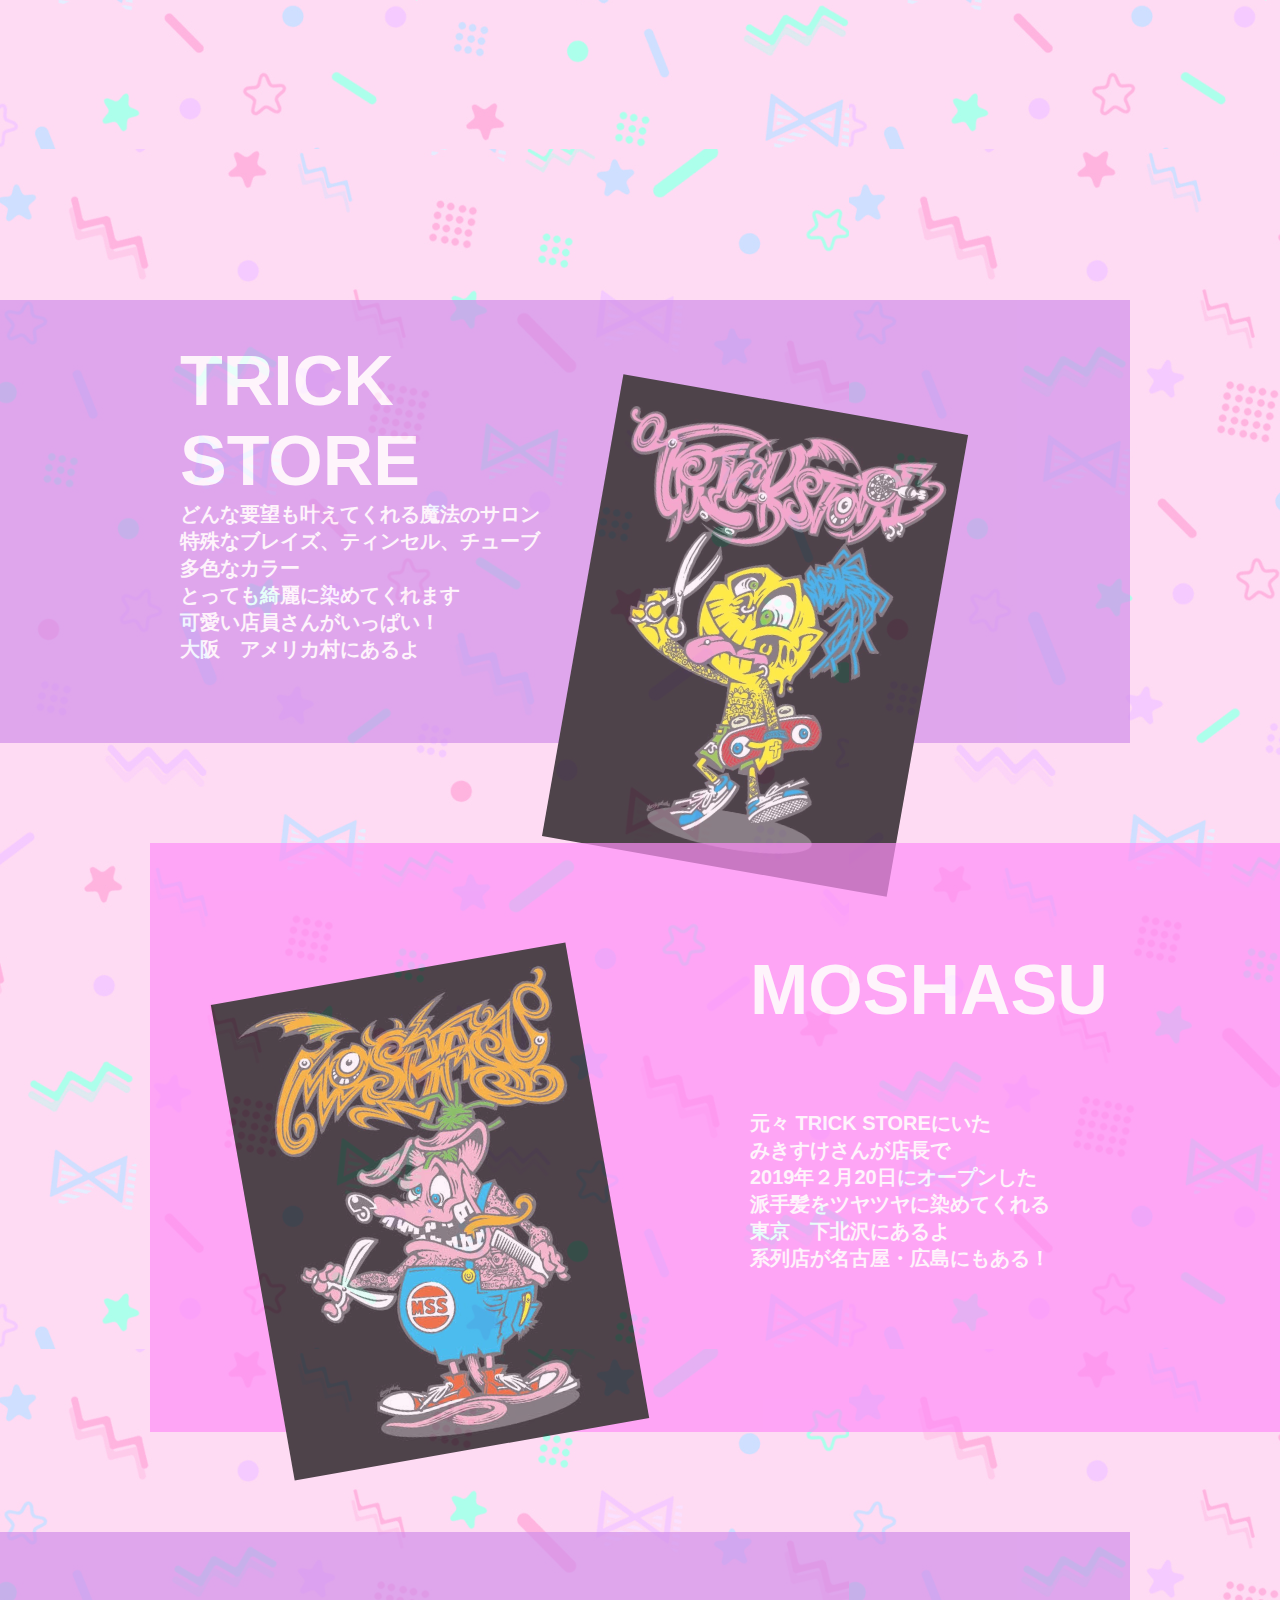
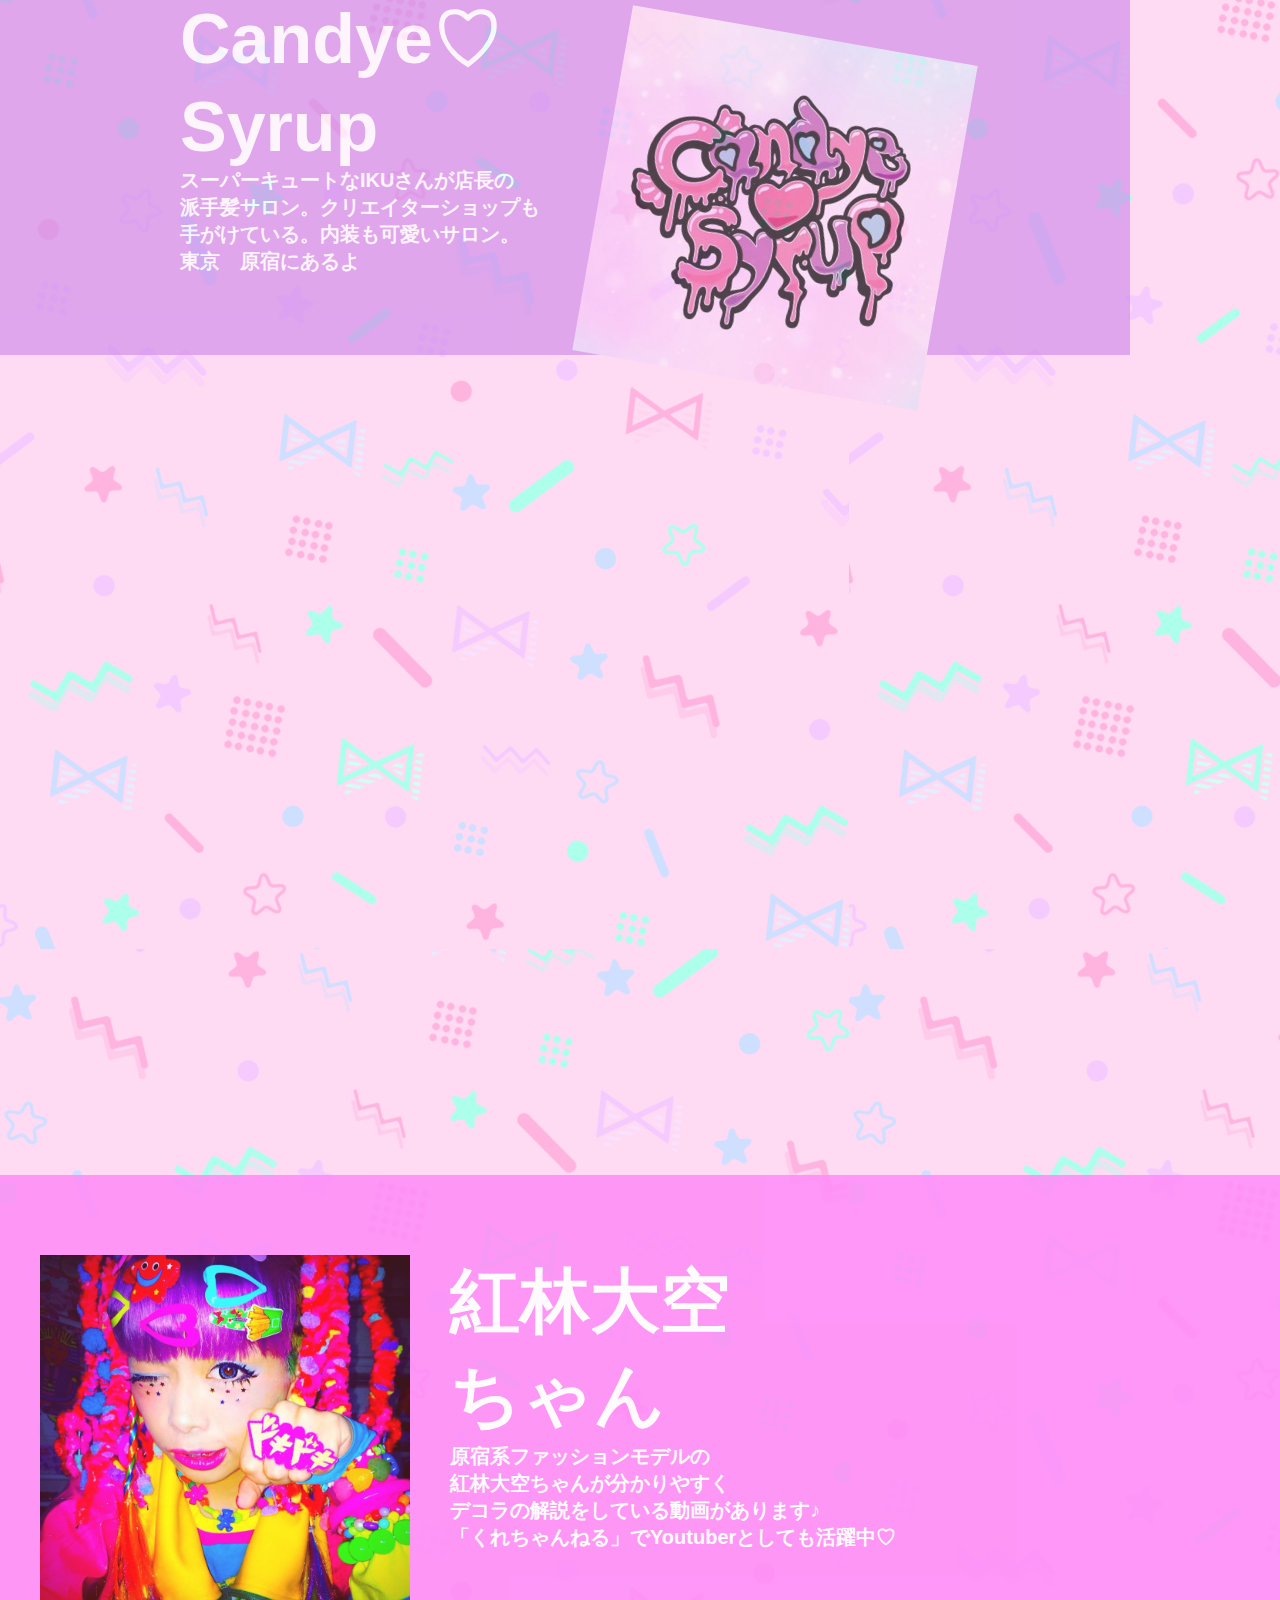
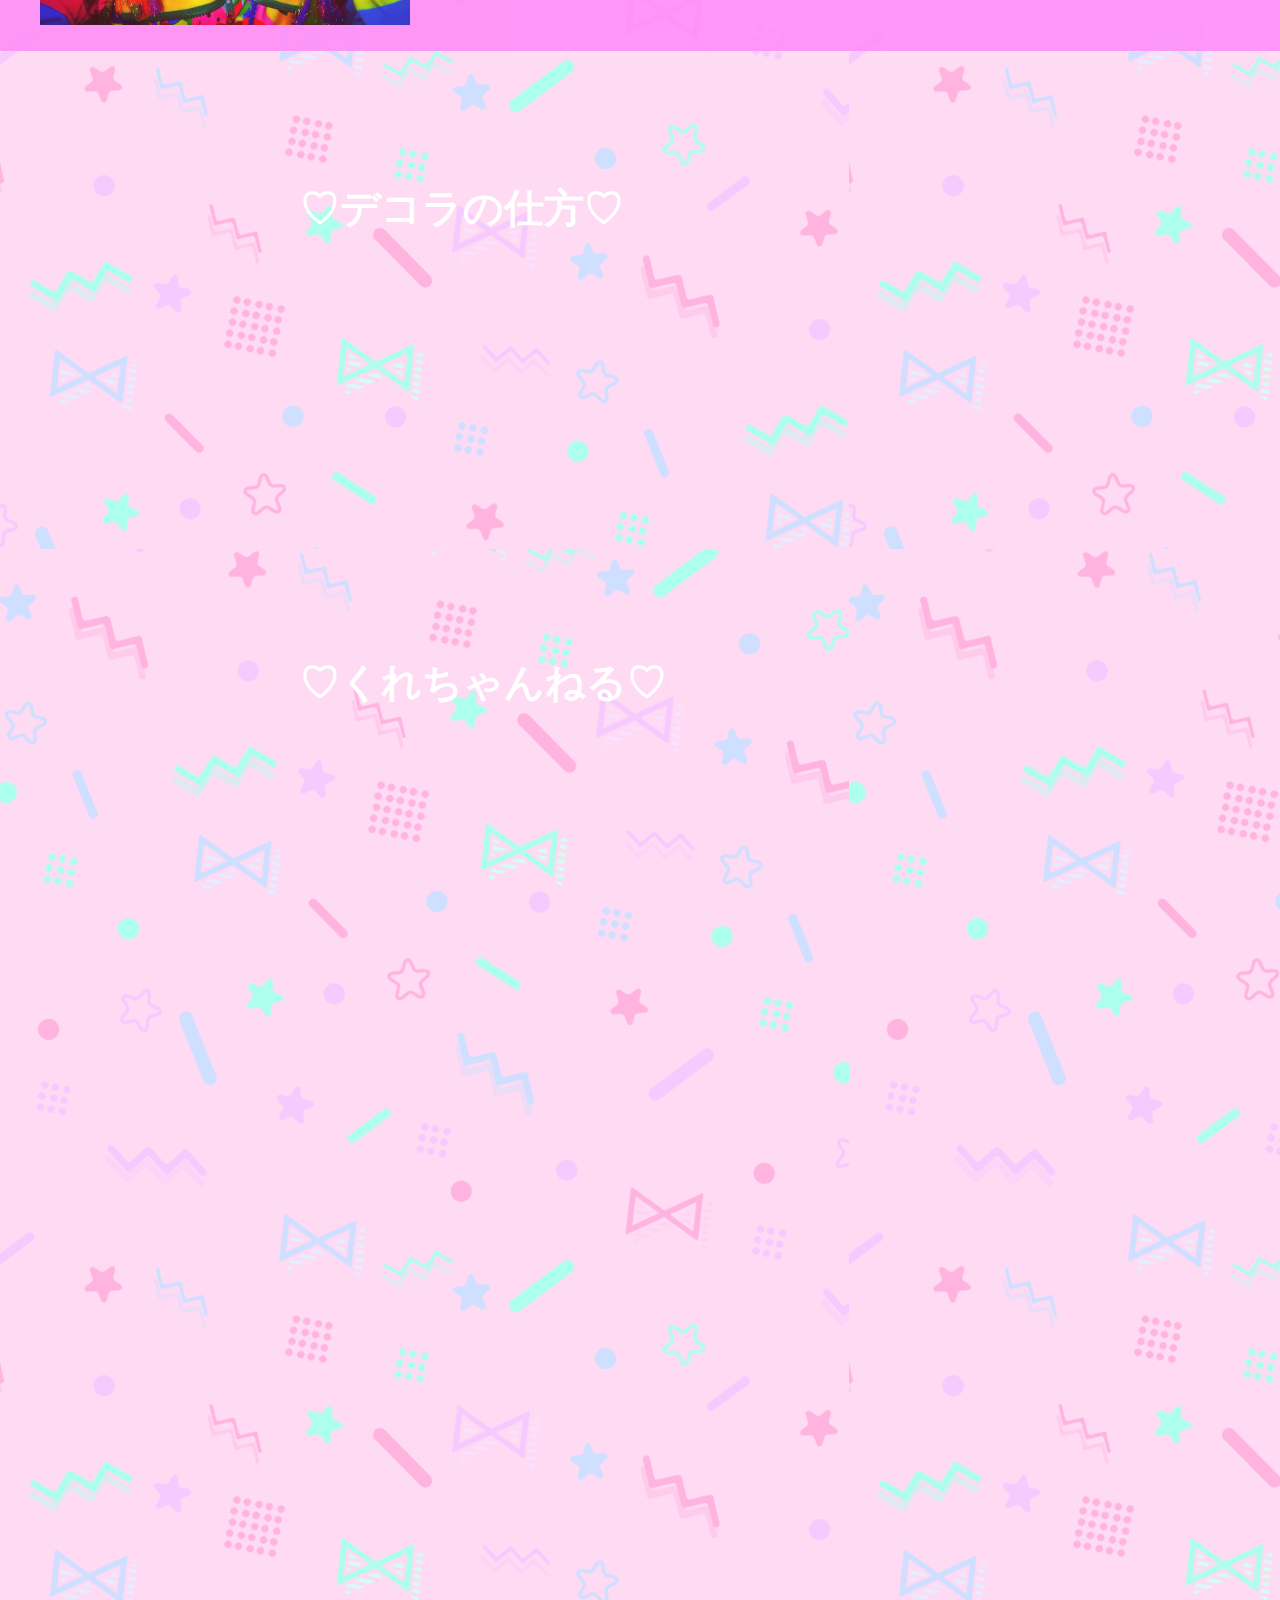
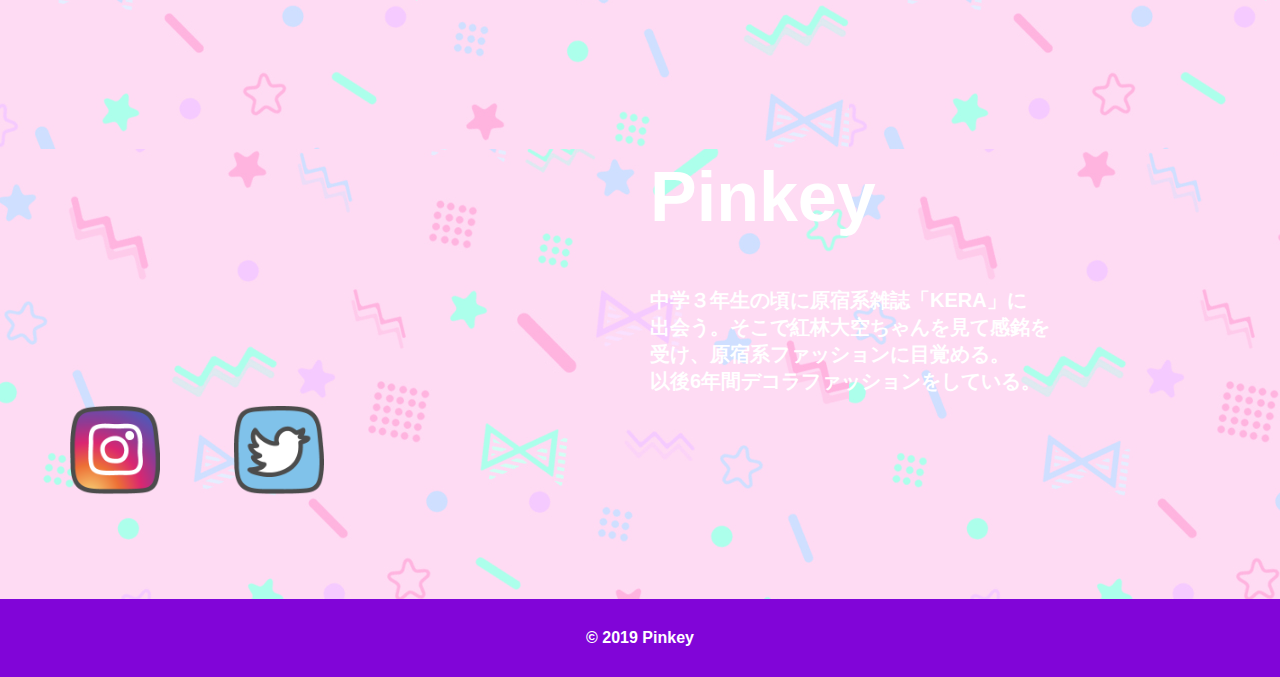
==== commit a2780024: "完成" ====
--- a/index.html
+++ b/index.html
@@ -5,57 +5,69 @@
 	<meta charset="UTF-8">
 	<link rel="stylesheet" href="style.css">
 	<title>DECORA-FASHION</title>
+	<meta name="viewport" content="width=device-width, initial-scale=1.0">
 </head>
 
 <body>
-		<script src="jquery.min.js"></script>
-		<script src="index.js"></script>
+	<script src="jquery.min.js"></script>
+	<script src="index.js"></script>
+
+	<div class="container">
+		<div id="header">
+			<nav>
+				<div class="dorodoro">
+
+					<div class="container1">
+
+						<ul>
+							<li><a href="./index.html">TOP</a></li>
+							<li><a href="#content1">デコラって？</a></li>
+							<li><a href="#content7">SHOP</a></li>
+							<li><a href="#content19">How to</a></li>
+							<li><a href=#content23>Contact</a></li>
+						</ul>
+					</div>
+				</div>
+			</nav>
+		</div>
+		<div class="example">
+			<img src="img/noma.jpg" alt="" width=100%>
+			<h1>DECORA</h1>
+			<h2>FASHION
+			<button type="button"onclick="window.open('link.html')" style="border-width:4; background-color:#ccccff;"
+>English</button></h2>
+		</div>
 		<div class="container">
-			<div id="header">
-				<nav>
-					<div class="dorodoro">
-						<div class="container1">
-
-							<ul>
-								<li><a href="./index.html">TOP</a></li>
-								<li><a href="#content1">デコラって？</a></li>
-								<li><a href="#content7">SHOP</a></li>
-								<li><a href="#content19">How to</a></li>
-								<li><a href=#content23>Contact</a></li>
-							</ul>
-						</div>
-					</div>
-				</nav>
-			</div>
-			<div class="example">
-				<img src="img/noma.jpg" alt="" width=100%>
-				<h1>DECORA</h1>
-				<h2>FASHION</h2>
-			</div>
-			<div class="container">
-				<div id="main">
-					<div class="content">
-						<div id="content1">
+			<div id="main">
+				<div class="content">
+					<div id="content1">
+						<div class="fadein">
 							<img src="comment/decora.png" alt="" width=77%>
 						</div>
-						<div id="content2">
+					</div>
+					<div id="content2">
+						<div class="fadein">
 							<img src="comment/history.png" alt="" width=40%>
 						</div>
-						<div id="content3">
-							<h3>1998</h3>
-							<img src="img/1998.jpg" alt="" width=40%>
-							<p>春頃から原宿を中心に急増した
-								<br>ファッション・スタイルで、
+					</div>
+					<div id="content3">
+						<h3>1998</h3>
+						<div id="content30">
+<!--							<img src="img/1998.jpg" alt="" width=40%>-->
+							<p>1998年の春頃から原宿を中心に急増した
+								ファッション・スタイルで、
 								<br>ピンクなどの派手な色使いや少女っぽさ、
-								<br>「デコラ」の由来でもある
+								「デコラ」の由来でもある
 								<br>デコラティヴ（装飾過剰）な
-								<br>アクセサリーが特徴。
+								アクセサリーが特徴。
 								<br>デコラの発信源である
-								<br>ストリートファッション雑誌
-								<br>「FRUiTS」では多く取り上げられた。</p>
-						</div>
-						<div id="content4">
-							<img src="img/shino.jpg" alt="" width=40%>
+								ストリートファッション雑誌
+								「FRUiTS」では多く取り上げられた。</p>
+						</div>
+					</div>
+					<div id="content4">
+						<div id="content31">
+							<img src="img/randoseru.JPG" alt="" width=40%>
 							<p>90年代後半に原色を基本とした
 								<br> 個性的なファッションと
 								<br> 強烈なキャラクターで、
@@ -65,10 +77,9 @@
 								<br> 原宿に出かける子も多かった。
 							</p>
 						</div>
-						<div id="content5">
-							<img src="img/randoseru.jpg" alt="" width=60%>
-						</div>
-						<div id="content6">
+					</div>
+					<div id="content6">
+						<div class id="content32">
 							<img src="img/kera.jpg" alt="" width=40%>
 							<p>原宿ファッション雑誌『KERA』や
 								<br> ストリートファッション雑誌『FRUiTS』の
@@ -80,20 +91,26 @@
 							</p>
 						</div>
 					</div>
-
-					<div class="content">
-						<div id="content7">
+				</div>
+
+				<div class="content">
+					<div id="content7">
+						<div class="fadein">
 							<img src="comment/shop.png" alt="" width=77%>
 						</div>
-						<div id="content8">
+					</div>
+					<div id="content8">
+						<div id="content33">
 							<h4>6%DOKIDOKI</h4>
-							<img src="img/dokidoki.png" alt="" width=40%>
+							<!--							<img src="img/dokidoki.png" alt="" width=40%>-->
 							<p>あのきゃりーぱみゅぱみゅの
 								<br> MVも手がける
 								<br> 増田セバスチャンのブランド
 								<br> 原宿に店舗あり</p>
 						</div>
-						<div id="content9">
+					</div>
+					<div id="content9">
+						<div id="content34">
 							<h5>LISTEN
 								<br>FLAVER</h5>
 							<img src="img/listen.jpg" alt="" width=40%>
@@ -103,7 +120,9 @@
 								<br>原宿　竹下通りにあるよ
 								<br>通販もあり</p>
 						</div>
-						<div id="content10">
+					</div>
+					<div id="content10">
+						<div id="content35">
 							<h6>galaxxxy</h6>
 							<img src="img/galaxxxy.png" alt="" width=40%>
 							<p>原色カラー、カラフルなカラーが多い
@@ -114,11 +133,15 @@
 								<br> 通販もあり</p>
 						</div>
 					</div>
-					<div class="content">
-						<div id="content11">
+				</div>
+				<div class="content">
+					<div id="content11">
+						<div class="fadein">
 							<img src="comment/zaaka.png" alt="" width=40%>
 						</div>
-						<div id="content12">
+					</div>
+					<div id="content12">
+						<div id="content36">
 							<h5>クレアーズ</h5>
 							<img src="img/claires.png" alt="" width=40%>
 							<p>安い！海外アクセ可愛い！
@@ -126,15 +149,19 @@
 								<br>デコラ必須のピンが沢山あるよ
 								<br>全国に多数展開！</p>
 						</div>
-						<div id="content13">
+					</div>
+					<div id="content13">
+						<div id="content37">
+							<img src="img/niji.jpg" alt="" width=40%>
 							<h6>にじいろぽにっく</h6>
-							<img src="img/niji.jpg" alt="" width=40%>
 							<p>メルヘン雑貨の可愛いお店
 								<br>パステルな世界に迷ってしまったみたい
 								<br>アクセからパーツ類まで多数置いています
 								<br>大阪　アメリカ村の中にあるよ</p>
 						</div>
-						<div id="content14">
+					</div>
+					<div id="content14">
+						<div id="content38">
 							<h6>tenten城</h6>
 							<img src="img/tenten.jpg" alt="" width=40%>
 							<p>クリエイター雑貨を取り扱っている
@@ -144,11 +171,15 @@
 								<br>大阪　中崎町にあるよ</p>
 						</div>
 					</div>
-					<div class="content">
-						<div id="content15">
+				</div>
+				<div class="content">
+					<div id="content15">
+						<div class="fadein">
 							<img src="comment/salon.png" alt="" width="77%" 　>
 						</div>
-						<div id="content16">
+					</div>
+					<div id="content16">
+						<div id="content39">
 							<img src="img/trick.JPG" alt="" width=26%>
 							<h6>TRICK STORE</h6>
 							<p>どんな要望も叶えてくれる魔法のサロン
@@ -158,7 +189,9 @@
 								<br>可愛い店員さんがいっぱい！
 								<br>大阪　アメリカ村にあるよ</p>
 						</div>
-						<div id="content17">
+					</div>
+					<div id="content17">
+						<div id="content40">
 							<img src="img/moshasu.JPG" alt="" width=20%>
 							<h6>MOSHASU</h6>
 							<p>元々 TRICK STOREにいた
@@ -169,7 +202,9 @@
 								<br>系列店が名古屋・広島にもある！
 							</p>
 						</div>
-						<div id="content18">
+					</div>
+					<div id="content18">
+						<div id="content41">
 							<img src="img/candy.jpg" alt="" width=24%>
 							<h5>Candye♡
 								<br>Syrup</h5>
@@ -180,51 +215,58 @@
 							</p>
 						</div>
 					</div>
-					<div class="content">
-						<div id="content19">
+				</div>
+				<div class="content">
+					<div id="content19">
+						<div class="fadein">
 							<img src="comment/howto.png" alt="" width=80%></div>
-						<div id="content20">
-							<img src="img/5984.jpg" alt="">
-							<h6>紅林大空ちゃん</h6>
-							<p>原宿系ファッションモデルの
-								<br>紅林大空ちゃんが分かりやすく
-								<br>デコラの解説をしている動画があります♪
-								<br>「くれちゃんねる」でYoutuberとしても活躍中♡</p>
-						</div>
-						<div id="content21">
-							<h5>♡デコラの仕方♡</h5>
-							<iframe width="560" height="315" src="https://www.youtube.com/embed/6sYQQRKPrig?autoplay=1" frameborder="0" allow="accelerometer; autoplay; encrypted-media; gyroscope; picture-in-picture" allowfullscreen></iframe>
-						</div>
-						<div id="content22">
-							<h5>♡くれちゃんねる♡</h5>
-							<iframe width="560" height="315" src="https://www.youtube.com/embed/_Uy54y_P4v0?autoplay=1" frameborder="0" allow="accelerometer; autoplay; encrypted-media; gyroscope; picture-in-picture" allowfullscreen></iframe>
-						</div>
-					</div>
-					<div class="content">
-						<div id="content23">
-							<img src="comment/contact.png" alt="" width=75%>
-						</div>
-						<div id="content24">
-							<img src="img/momo.JPG" alt="" width=50%>
-							<h5>Pinkey</h5>
-							<p>中学３年生の頃に原宿系雑誌「KERA」に
-								<br>出会う。そこで紅林大空ちゃんを見て感銘を
-								<br>受け、原宿系ファッションに目覚める。
-								<br>以後6年間デコラファッションをしている。</p>
-						</div>
-						<div id="content25">
-							<a href="https://www.instagram.com/pinkyuamomota/?hl=ja">
-								<img src="icon/instagram.png" alt="" width=7%></a>
-							<a href="https://twitter.com/pinkyuamomota">
-								<img src="icon/twitter.png" alt="" width=7%></a>
-						</div>
-					</div>
-					<footer>
-						<p>© 2019 Pinkey </p>
-					</footer>
-
-				</div>
+					</div>
+					<div id="content20">
+					<div id="content42">
+						<img src="img/5984.jpg" alt="">
+						<h6>紅林大空
+						<br>ちゃん</h6>
+						<p>原宿系ファッションモデルの
+							<br>紅林大空ちゃんが分かりやすく
+							<br>デコラの解説をしている動画があります♪
+							<br>「くれちゃんねる」でYoutuberとしても活躍中♡</p>
+					</div>
+					</div>
+					<div id="content21">
+						<h5>♡デコラの仕方♡</h5>
+						<iframe width="560" height="315" src="https://www.youtube.com/embed/6sYQQRKPrig" frameborder="0" allow="accelerometer; autoplay; encrypted-media; gyroscope; picture-in-picture" allowfullscreen></iframe>
+					</div>
+					<div id="content22">
+						<h5>♡くれちゃんねる♡</h5>
+						<iframe width="560" height="315" src="https://www.youtube.com/embed/_Uy54y_P4v0" frameborder="0" allow="accelerometer; autoplay; encrypted-media; gyroscope; picture-in-picture" allowfullscreen></iframe>
+					</div>
+				</div>
+				<div class="content">
+					<div id="content23">
+					<div class="fadein">
+						<img src="comment/contact.png" alt="" width=70%>
+					</div></div>
+					<div id="content24">
+						<img src="img/momo.JPG" alt="" width=50%>
+						<h5>Pinkey</h5>
+						<p>中学３年生の頃に原宿系雑誌「KERA」に
+							<br>出会う。そこで紅林大空ちゃんを見て感銘を
+							<br>受け、原宿系ファッションに目覚める。
+							<br>以後6年間デコラファッションをしている。</p>
+					</div>
+					<div id="content25">
+						<a href="https://www.instagram.com/pinkyuamomota/?hl=ja">
+							<img src="icon/instagram.png" alt="" width=7%></a>
+						<a href="https://twitter.com/pinkyuamomota">
+							<img src="icon/twitter.png" alt="" width=7%></a>
+					</div>
+				</div>
+				<footer>
+					<p>© 2019 Pinkey </p>
+				</footer>
+
 			</div>
 		</div>
+	</div>
 
 </body></html>
--- a/style.css
+++ b/style.css
@@ -5,22 +5,29 @@
 
 
 body {
-
-	font-family: vdl-megag, sans-serif;
-	font-style: normal;
-	font-weight: 900;
-}
-
+	font-family: vdl-megag, sans-serif;
+	font-style: normal;
+	font-weight: 900;
+}
+
+button{
+	font-size: 50px;
+	z-index: 3;
+	font-family: vdl-megag, sans-serif;
+	font-style: normal;
+	font-weight: 900;
+	margin-left: 20px;
+}
 
 nav {
 	position: fixed;
 	overflow: hidden;
 	background-image: url("img/dorodoro.png");
 	padding-bottom: 190px;
-	padding-top: 10px;
-	padding-right: 10px;
+	padding-top: 20px;
+	padding-right: 42px;
 	z-index: 2;
-	
+
 }
 
 nav li {
@@ -92,6 +99,7 @@
 	/*相対配置*/
 	height: 600px;
 	z-index: 1;
+	
 
 }
 
@@ -110,7 +118,7 @@
 
 .example h2 {
 	position: absolute;
-	top: 80%;
+	top: 100%;
 	left: 50%;
 	-ms-transform: translate(-50%, -50%);
 	-webkit-transform: translate(-50%, -50%);
@@ -125,8 +133,9 @@
 	opacity: 0.7;
 	z-index: 1;
 }
-#content1{
-	margin-top: 319px;
+
+#content1 {
+	margin-top: 349px;
 }
 
 #content1 img {
@@ -140,8 +149,6 @@
 }
 
 #content2 {
-	/*	padding-left: 360px;*/
-	padding-top: 100px;
 	width: 1200px;
 }
 
@@ -161,11 +168,12 @@
 }
 
 #content3 p {
-	font-family: vdl-megag, sans-serif;
-	font-style: normal;
-	font-weight: 900;
-	color: #fff;
-	margin-left: 180px;
+	/*	background-color:#fe8ff7;*/
+	font-family: vdl-megag, sans-serif;
+	font-style: normal;
+	font-weight: 900;
+	color: #fff;
+	margin-left: 70px;
 	font-size: 20px;
 }
 
@@ -174,6 +182,16 @@
 	width: 300px;
 	margin-right: 300px;
 	transform: rotate(-10deg);
+
+}
+
+#content30 {
+	background-color: #fe8ff7;
+	opacity: 0.7;
+	margin-left: 150px;
+	padding-top: 80px;
+	padding-bottom: 140px;
+	margin-bottom: 100px;
 }
 
 #content4 p {
@@ -182,55 +200,54 @@
 	font-weight: 900;
 	color: #fff;
 	margin-left: 600px;
-	margin-top: 150px;
+	margin-top: 50px;
 	font-size: 20px;
 }
 
-#content4 {
-	background-image: url("img/haikei.jpg");
-}
 
 #content4 img {
 	float: left;
 	transform: rotate(10deg);
 	width: 300px;
 	margin-left: 200px;
-}
-
-
-#content5 img {
+	margin-top: 40px;
+}
+
+#content31 {
+	background-color: #d290ea;
+	opacity: 0.7;
+	margin-right: 150px;
+	padding-top: 1px;
+	padding-bottom: 60px;
+	margin-bottom: 100px;
+}
+
+#content6 p {
+	font-family: vdl-megag, sans-serif;
+	font-style: normal;
+	font-weight: 900;
+	color: #fff;
+	margin-left: 100px;
+
+	font-size: 20px;
+}
+
+#content6 img {
 	float: right;
-	transform: rotate(-10deg);
-	width: 370px;
 	margin-right: 200px;
-	margin-top: 80px;
-}
-
-#content5 {
-	background-image: url("img/haikei.jpg");
-}
-
-#content6 p {
-	font-family: vdl-megag, sans-serif;
-	font-style: normal;
-	font-weight: 900;
-	color: #fff;
-	margin-left: 600px;
-	margin-top: 600px;
-	font-size: 20px;
-}
-
-#content6 img {
-	float: left;
-	transform: rotate(-10deg);
 	width: 280px;
-	margin-left: 200px;
 	margin-top: 5px;
 }
 
-#content6 {
-	background-image: url("img/haikei.jpg");
-}
+#content32 {
+	background-color: #fe8ff7;
+	opacity: 0.7;
+	margin-left: 150px;
+	padding-top: 80px;
+	padding-bottom: 140px;
+	margin-bottom: 100px;
+}
+
 
 #content7 img {
 	padding-left: 180px;
@@ -263,131 +280,16 @@
 	font-size: 20px;
 }
 
+#content33 {
+	background-color: #d290ea;
+	opacity: 0.7;
+	margin-right: 150px;
+	padding-top: 1px;
+	padding-bottom: 60px;
+	margin-bottom: 100px;
+}
+
 #content9 h5 {
-	font-family: vdl-megag, sans-serif;
-	font-style: normal;
-	font-weight: 900;
-	color: #fff;
-	top: 200px;
-	margin-left: 650px;
-	font-size: 70px;
-	line-height: 80px;
-	position: relative;
-}
-
-#content9 img {
-	float: left;
-	transform: rotate(-10deg);
-	width: 350px;
-	margin-left: 180px;
-	margin-top: 60px;
-}
-
-#content9 p {
-	font-family: vdl-megag, sans-serif;
-	font-style: normal;
-	font-weight: 900;
-	color: #fff;
-	top: 100px;
-	margin-top: 250px;
-	margin-left: 650px;
-	font-size: 20px;
-}
-
-#content10 h6 {
-	font-family: vdl-megag, sans-serif;
-	font-style: normal;
-	font-weight: 900;
-	color: #fff;
-	margin-left: 180px;
-	margin-top: 20px;
-	font-size: 70px;
-}
-
-#content10 img {
-	float: right;
-	transform: rotate(10deg);
-	margin-top: 100px;
-	width: 400px;
-	margin-right: 180px;
-	position: relative;
-	bottom: 110px
-}
-
-#content10 p {
-	font-family: vdl-megag, sans-serif;
-	font-style: normal;
-	font-weight: 900;
-	color: #fff;
-	margin-left: 180px;
-	font-size: 20px;
-}
-
-#content11 img {
-	transform: rotate(-10deg);
-
-	width: 910px;
-}
-
-#content12 h5 {
-	font-family: vdl-megag, sans-serif;
-	font-style: normal;
-	font-weight: 900;
-	color: #fff;
-	top: 30px;
-	margin-left: 650px;
-	font-size: 70px;
-	line-height: 80px;
-	position: relative;
-}
-
-#content12 img {
-	float: left;
-	transform: rotate(-10deg);
-	width: 400px;
-	margin-left: 180px;
-
-}
-
-#content12 p {
-	font-family: vdl-megag, sans-serif;
-	font-style: normal;
-	font-weight: 900;
-	color: #fff;
-	top: 100px;
-	margin-top: 50px;
-	margin-left: 650px;
-	font-size: 20px;
-}
-
-#content13 h6 {
-	font-family: vdl-megag, sans-serif;
-	font-style: normal;
-	font-weight: 600;
-	color: #fff;
-	margin-left: 180px;
-	font-size: 70px;
-	margin-top: 200px;
-}
-
-#content13 img {
-	float: right;
-	transform: rotate(10deg);
-	width: 350px;
-	margin-right: 180px;
-
-}
-
-#content13 p {
-	font-family: vdl-megag, sans-serif;
-	font-style: normal;
-	font-weight: 800;
-	color: #fff;
-	margin-left: 180px;
-	font-size: 20px;
-}
-
-#content14 h6 {
 	font-family: vdl-megag, sans-serif;
 	font-style: normal;
 	font-weight: 900;
@@ -399,28 +301,196 @@
 	position: relative;
 }
 
+#content9 img {
+	float: left;
+	transform: rotate(-10deg);
+	width: 400px;
+	margin-left: 180px;
+}
+
+#content9 p {
+	font-family: vdl-megag, sans-serif;
+	font-style: normal;
+	font-weight: 900;
+	color: #fff;
+	margin-top: 120px;
+	margin-left: 650px;
+	font-size: 20px;
+}
+
+#content34 {
+	background-color: #fe8ff7;
+	opacity: 0.7;
+	margin-left: 150px;
+	padding-bottom: 120px;
+	margin-bottom: 100px;
+}
+
+
+#content10 h6 {
+	font-family: vdl-megag, sans-serif;
+	font-style: normal;
+	font-weight: 900;
+	color: #fff;
+	margin-left: 180px;
+	margin-top: 20px;
+	font-size: 70px;
+}
+
+#content10 img {
+	float: right;
+	transform: rotate(10deg);
+	width: 360px;
+	margin-right: 60px;
+	position: relative;
+	bottom: 110px;
+	margin-top: 30px;
+}
+
+#content10 p {
+	font-family: vdl-megag, sans-serif;
+	font-style: normal;
+	font-weight: 900;
+	color: #fff;
+	margin-left: 180px;
+	font-size: 20px;
+}
+
+#content35 {
+	background-color: #d290ea;
+	opacity: 0.7;
+	margin-right: 150px;
+	padding-top: 1px;
+	padding-bottom: 60px;
+	margin-bottom: 100px;
+}
+
+
+#content11 img {
+	transform: rotate(-10deg);
+
+	width: 910px;
+}
+
+#content12 h5 {
+	font-family: vdl-megag, sans-serif;
+	font-style: normal;
+	font-weight: 900;
+	color: #fff;
+	top: 30px;
+	margin-left: 600px;
+	font-size: 70px;
+	line-height: 80px;
+	position: relative;
+}
+
+#content12 img {
+	float: left;
+	transform: rotate(-10deg);
+	width: 370px;
+	margin-left: 180px;
+}
+
+#content12 p {
+	font-family: vdl-megag, sans-serif;
+	font-style: normal;
+	font-weight: 900;
+	color: #fff;
+	top: 100px;
+	margin-top: 50px;
+	margin-left: 600px;
+	font-size: 20px;
+}
+
+#content36 {
+	background-color: #fe8ff7;
+	opacity: 0.7;
+	margin-left: 150px;
+	padding-bottom: 140px;
+	margin-bottom: 80px;
+}
+
+
+#content13 h6 {
+	font-family: vdl-megag, sans-serif;
+	font-style: normal;
+	font-weight: 600;
+	color: #fff;
+	margin-left: 180px;
+	font-size: 70px;
+	margin-top: 70px;
+}
+
+#content13 img {
+	float: right;
+	width: 320px;
+	margin-right: 40px;
+	margin-top: 100px;
+	transform: rotate(10deg);
+}
+
+#content13 p {
+	font-family: vdl-megag, sans-serif;
+	font-style: normal;
+	font-weight: 800;
+	color: #fff;
+	margin-left: 180px;
+	font-size: 20px;
+}
+
+#content37 {
+	background-color: #d290ea;
+	opacity: 0.7;
+	margin-right: 150px;
+	padding-top: 1px;
+	padding-bottom: 80px;
+	margin-bottom: 100px;
+}
+
+
+
+#content14 h6 {
+	font-family: vdl-megag, sans-serif;
+	font-style: normal;
+	font-weight: 900;
+	color: #fff;
+	top: 80px;
+	margin-left: 600px;
+	font-size: 70px;
+	line-height: 80px;
+	position: relative;
+}
+
 #content14 img {
 	float: left;
 	transform: rotate(-10deg);
 	width: 400px;
-	margin-left: 180px;
+	margin-left: 140px;
+	margin-top: 30px;
+}
+
+#content14 p {
+	font-family: vdl-megag, sans-serif;
+	font-style: normal;
+	font-weight: 900;
+	color: #fff;
 	margin-top: 100px;
-}
-
-#content14 p {
-	font-family: vdl-megag, sans-serif;
-	font-style: normal;
-	font-weight: 900;
-	color: #fff;
-	margin-top: 100px;
-	margin-left: 650px;
+	margin-left: 600px;
 	font-size: 20px;
 }
+
+#content38 {
+	background-color: #fe8ff7;
+	opacity: 0.7;
+	margin-left: 150px;
+	padding-bottom: 100px;
+}
+
 
 #content15 img {
 	padding-left: 230px;
 	padding-top: 80px;
-	transform: rotate(10deg);
+
 }
 
 #content15 {
@@ -436,14 +506,15 @@
 	color: #fff;
 	margin-left: 180px;
 	font-size: 70px;
-	margin-top: 200px;
+	margin-top: 40px;
 }
 
 #content16 img {
 	float: right;
 	transform: rotate(10deg);
 	width: 350px;
-	margin-right: 180px;
+	margin-right: 200px;
+	margin-top: 100px;
 
 }
 
@@ -456,13 +527,22 @@
 	font-size: 20px;
 }
 
+#content39 {
+	background-color: #d290ea;
+	opacity: 0.7;
+	margin-right: 150px;
+	padding-top: 1px;
+	padding-bottom: 80px;
+	margin-bottom: 100px;
+}
+
 #content17 h6 {
 	font-family: vdl-megag, sans-serif;
 	font-style: normal;
 	font-weight: 900;
 	color: #fff;
 	top: 80px;
-	margin-left: 650px;
+	margin-left: 600px;
 	font-size: 70px;
 	line-height: 80px;
 	position: relative;
@@ -472,18 +552,26 @@
 	float: left;
 	transform: rotate(-10deg);
 	width: 360px;
-	margin-left: 180px;
+	margin-left: 100px;
+	margin-top: 100px;
+}
+
+#content17 p {
+	font-family: vdl-megag, sans-serif;
+	font-style: normal;
+	font-weight: 900;
+	color: #fff;
 	margin-top: 160px;
-}
-
-#content17 p {
-	font-family: vdl-megag, sans-serif;
-	font-style: normal;
-	font-weight: 900;
-	color: #fff;
-	margin-top: 160px;
-	margin-left: 650px;
+	margin-left: 600px;
 	font-size: 20px;
+}
+
+#content40 {
+	background-color: #fe8ff7;
+	opacity: 0.7;
+	margin-left: 150px;
+	padding-bottom: 160px;
+	margin-bottom: 100px;
 }
 
 #content18 h5 {
@@ -493,7 +581,7 @@
 	color: #fff;
 	margin-left: 180px;
 	font-size: 70px;
-	margin-top: 300px;
+	margin-top: 60px;
 }
 
 #content18 img {
@@ -513,6 +601,15 @@
 	font-size: 20px;
 }
 
+#content41 {
+	background-color: #d290ea;
+	opacity: 0.7;
+	margin-right: 150px;
+	padding-top: 1px;
+	padding-bottom: 80px;
+	margin-bottom: 100px;
+}
+
 #content19 img {
 	padding-top: 80px;
 	transform: rotate(-10deg);
@@ -523,7 +620,7 @@
 	font-style: normal;
 	font-weight: 600;
 	color: #fff;
-	margin-left: 600px;
+	margin-left: 450px;
 	font-size: 70px;
 }
 
@@ -532,19 +629,30 @@
 	font-style: normal;
 	font-weight: 800;
 	color: #fff;
-	margin-left: 600px;
+	margin-left: 450px;
 	font-size: 20px;
 }
 
 #content20 img {
 	float: left;
 	width: 370px;
-	margin-left: 200px;
-}
+	margin-left: 40px;
+
+}
+
+#content42 {
+	background-color: #fe8ff7;
+	opacity: 0.9;
+	
+	padding-bottom: 100px;
+	padding-top: 80px;
+
+}
+
 
 #content21 {
 	margin-left: 300px;
-	margin-top: 260px;
+	margin-top: 130px;
 }
 
 #content21 h5 {
@@ -608,6 +716,7 @@
 #content25 img {
 	padding-left: 70px;
 	padding-top: 10px;
+	padding-bottom: 100px;
 }
 
 footer {
@@ -632,3 +741,737 @@
 	opacity: 1;
 	transform: translate(0, 0);
 }
+
+@media screen and (max-width : 480px) {
+	* {
+		margin: 0;
+		padding: 0;
+	}
+
+	body {
+		font-family: vdl-megag, sans-serif;
+		font-style: normal;
+		font-weight: 900;
+	}
+	
+	button{
+	font-size: 50px;
+	z-index: 3;
+	font-family: vdl-megag, sans-serif;
+	font-style: normal;
+	font-weight: 900;
+	margin-left: 20px;
+}
+
+
+	nav {
+		position: fixed;
+		overflow: hidden;
+		background-image: url("img/dorodoro.png");
+		padding-bottom: 110px;
+		padding-top: 10px;
+		padding-right: 64px;
+		z-index: 2;
+	}
+
+	nav li {
+		list-style-type: none;
+		float: left;
+		z-index: 2;
+	}
+
+	nav a {
+		font-size: 30px;
+		display: block;
+		text-decoration: none;
+		color: #fff;
+		margin: 14px 10px 50px 50px;
+		padding-top: 20px;
+		width: 167px;
+		height: 80px;
+		text-align: center;
+		line-height: 30px;
+		font-family: vdl-megag, sans-serif;
+		font-style: normal;
+		z-index: 2;
+	}
+
+	#header {
+		width: 100%;
+		overflow: hidden;
+		/*固定する*/
+		position: -webkit-sticky;
+		/*Safari用ベンダープレフィックス*/
+		top: 0;
+		/*ブラウザの上からの距離はゼロ*/
+		z-index: 2;
+	}
+
+
+	h1 {
+		text-align: center;
+		color: #8105d8;
+		font-size: 100px;
+		font-family: vdl-megag, sans-serif;
+		font-style: normal;
+		font-weight: 900;
+
+	}
+
+	h2 {
+		text-align: center;
+		color: #8105d8;
+		font-size: 100px;
+		font-family: vdl-megag, sans-serif;
+		font-style: normal;
+		font-weight: 900;
+
+
+	}
+
+
+	.example {
+		/*親div*/
+		position: relative;
+		/*相対配置*/
+		height: 600px;
+		z-index: 1;
+
+	}
+
+	.example h1 {
+		position: absolute;
+		top: 60%;
+		margin-left: 400px;
+		-ms-transform: translate(-50%, -50%);
+		-webkit-transform: translate(-50%, -50%);
+		transform: translate(-50%, -50%);
+
+		/*文字の装飾は省略*/
+		z-index: 1;
+	}
+
+	.example h2 {
+		position: absolute;
+			margin-left: 400px;
+		-ms-transform: translate(-50%, -50%);
+		-webkit-transform: translate(-50%, -50%);
+		transform: translate(-50%, -50%);
+		
+		/*文字の装飾は省略*/
+		z-index: 1;
+	}
+
+	.example img {
+		opacity: 0.7;
+		z-index: 1;
+		width: 1200px;
+	}
+
+	#content1 {
+		margin-top: 358px;
+	}
+
+	#content1 img {
+		transform: rotate(10deg);
+		margin-top: 100px;
+		/* キーワードで指定する場合*/
+	}
+
+	#main {
+		background-image: url("img/haikei.jpg");
+width: 1200px;
+		padding-top: 10px;
+	
+	}
+
+	#content2 {
+		width: 1200px;
+	}
+
+	#content2 img {
+		display: block;
+		margin-left: auto;
+		margin-right: auto;
+	}
+
+	h3 {
+		font-family: vdl-megag, sans-serif;
+		font-style: normal;
+		font-weight: 900;
+		color: #8105d8;
+		font-size: 80px;
+		margin-left: 180px;
+	}
+
+	#content3 p {
+		/*	background-color:#fe8ff7;*/
+		font-family: vdl-megag, sans-serif;
+		font-style: normal;
+		font-weight: 900;
+		color: #fff;
+		margin-left: 70px;
+		font-size: 20px;
+	}
+
+	#content3 img {
+		float: right;
+		width: 300px;
+		margin-right: 300px;
+		transform: rotate(-10deg);
+
+	}
+
+	#content30 {
+		background-color: #fe8ff7;
+		opacity: 0.7;
+		margin-left: 150px;
+		padding-top: 80px;
+		padding-bottom: 140px;
+		margin-bottom: 100px;
+	}
+
+	#content4 p {
+		font-family: vdl-megag, sans-serif;
+		font-style: normal;
+		font-weight: 900;
+		color: #fff;
+		margin-left: 600px;
+		margin-top: 50px;
+		font-size: 20px;
+	}
+
+
+	#content4 img {
+		float: left;
+		transform: rotate(10deg);
+		width: 300px;
+		margin-left: 200px;
+		margin-top: 40px;
+	}
+
+	#content31 {
+		background-color: #d290ea;
+		opacity: 0.7;
+		margin-right: 150px;
+		padding-top: 1px;
+		padding-bottom: 60px;
+		margin-bottom: 100px;
+	}
+
+	#content6 p {
+		font-family: vdl-megag, sans-serif;
+		font-style: normal;
+		font-weight: 900;
+		color: #fff;
+		margin-left: 100px;
+
+		font-size: 20px;
+	}
+
+	#content6 img {
+		float: right;
+		margin-right: 200px;
+		width: 280px;
+		margin-top: 5px;
+	}
+
+	#content32 {
+		background-color: #fe8ff7;
+		opacity: 0.7;
+		margin-left: 150px;
+		padding-top: 80px;
+		padding-bottom: 140px;
+		margin-bottom: 100px;
+	}
+
+
+	#content7 img {
+		padding-left: 180px;
+		transform: rotate(10deg);
+	}
+
+	#content8 h4 {
+		font-family: vdl-megag, sans-serif;
+		font-style: normal;
+		font-weight: 900;
+		color: #fff;
+		margin-left: 180px;
+		margin-top: 30px;
+		font-size: 70px;
+	}
+
+	#content8 img {
+		float: right;
+		transform: rotate(10deg);
+		width: 400px;
+		margin-right: 180px;
+	}
+
+	#content8 p {
+		font-family: vdl-megag, sans-serif;
+		font-style: normal;
+		font-weight: 900;
+		color: #fff;
+		margin-left: 180px;
+		font-size: 20px;
+	}
+
+	#content33 {
+		background-color: #d290ea;
+		opacity: 0.7;
+		margin-right: 150px;
+		padding-top: 1px;
+		padding-bottom: 60px;
+		margin-bottom: 100px;
+	}
+
+	#content9 h5 {
+		font-family: vdl-megag, sans-serif;
+		font-style: normal;
+		font-weight: 900;
+		color: #fff;
+		top: 80px;
+		margin-left: 650px;
+		font-size: 70px;
+		line-height: 80px;
+		position: relative;
+	}
+
+	#content9 img {
+		float: left;
+		transform: rotate(-10deg);
+		width: 400px;
+		margin-left: 180px;
+	}
+
+	#content9 p {
+		font-family: vdl-megag, sans-serif;
+		font-style: normal;
+		font-weight: 900;
+		color: #fff;
+		margin-top: 120px;
+		margin-left: 650px;
+		font-size: 20px;
+	}
+
+	#content34 {
+		background-color: #fe8ff7;
+		opacity: 0.7;
+		margin-left: 150px;
+		padding-bottom: 120px;
+		margin-bottom: 100px;
+	}
+
+
+	#content10 h6 {
+		font-family: vdl-megag, sans-serif;
+		font-style: normal;
+		font-weight: 900;
+		color: #fff;
+		margin-left: 180px;
+		margin-top: 20px;
+		font-size: 70px;
+	}
+
+	#content10 img {
+		float: right;
+		transform: rotate(10deg);
+		width: 400px;
+		margin-right: 130px;
+		position: relative;
+		bottom: 110px;
+		margin-top: 30px;
+	}
+
+	#content10 p {
+		font-family: vdl-megag, sans-serif;
+		font-style: normal;
+		font-weight: 900;
+		color: #fff;
+		margin-left: 180px;
+		font-size: 20px;
+	}
+
+	#content35 {
+		background-color: #d290ea;
+		opacity: 0.7;
+		margin-right: 150px;
+		padding-top: 1px;
+		padding-bottom: 60px;
+		margin-bottom: 100px;
+	}
+
+
+	#content11 img {
+		transform: rotate(-10deg);
+
+		width: 910px;
+	}
+
+	#content12 h5 {
+		font-family: vdl-megag, sans-serif;
+		font-style: normal;
+		font-weight: 900;
+		color: #fff;
+		top: 30px;
+		margin-left: 600px;
+		font-size: 70px;
+		line-height: 80px;
+		position: relative;
+	}
+
+	#content12 img {
+		float: left;
+		transform: rotate(-10deg);
+		width: 370px;
+		margin-left: 180px;
+	}
+
+	#content12 p {
+		font-family: vdl-megag, sans-serif;
+		font-style: normal;
+		font-weight: 900;
+		color: #fff;
+		top: 100px;
+		margin-top: 50px;
+		margin-left: 600px;
+		font-size: 20px;
+	}
+
+	#content36 {
+		background-color: #fe8ff7;
+		opacity: 0.7;
+		margin-left: 150px;
+		padding-bottom: 140px;
+		margin-bottom: 80px;
+	}
+
+
+	#content13 h6 {
+		font-family: vdl-megag, sans-serif;
+		font-style: normal;
+		font-weight: 600;
+		color: #fff;
+		margin-left: 180px;
+		font-size: 70px;
+		margin-top: 70px;
+	}
+
+	#content13 img {
+		float: right;
+		width: 320px;
+		margin-right: 40px;
+		margin-top: 100px;
+		transform: rotate(10deg);
+	}
+
+	#content13 p {
+		font-family: vdl-megag, sans-serif;
+		font-style: normal;
+		font-weight: 800;
+		color: #fff;
+		margin-left: 180px;
+		font-size: 20px;
+	}
+
+	#content37 {
+		background-color: #d290ea;
+		opacity: 0.7;
+		margin-right: 150px;
+		padding-top: 1px;
+		padding-bottom: 80px;
+		margin-bottom: 100px;
+	}
+
+
+
+	#content14 h6 {
+		font-family: vdl-megag, sans-serif;
+		font-style: normal;
+		font-weight: 900;
+		color: #fff;
+		top: 80px;
+		margin-left: 600px;
+		font-size: 70px;
+		line-height: 80px;
+		position: relative;
+	}
+
+	#content14 img {
+		float: left;
+		transform: rotate(-10deg);
+		width: 400px;
+		margin-left: 140px;
+		margin-top: 30px;
+	}
+
+	#content14 p {
+		font-family: vdl-megag, sans-serif;
+		font-style: normal;
+		font-weight: 900;
+		color: #fff;
+		margin-top: 100px;
+		margin-left: 600px;
+		font-size: 20px;
+	}
+
+	#content38 {
+		background-color: #fe8ff7;
+		opacity: 0.7;
+		margin-left: 150px;
+		padding-bottom: 100px;
+	}
+
+
+	#content15 img {
+		padding-left: 230px;
+		padding-top: 80px;
+
+	}
+
+	#content15 {
+		background-image: url(img/hair.png);
+		background-size: 900px;
+		margin-top: 300px;
+	}
+
+	#content16 h6 {
+		font-family: vdl-megag, sans-serif;
+		font-style: normal;
+		font-weight: 600;
+		color: #fff;
+		margin-left: 180px;
+		font-size: 70px;
+		margin-top: 40px;
+	}
+
+	#content16 img {
+		float: right;
+		transform: rotate(10deg);
+		width: 350px;
+		margin-right: 180px;
+		margin-top: 100px;
+
+	}
+
+	#content16 p {
+		font-family: vdl-megag, sans-serif;
+		font-style: normal;
+		font-weight: 800;
+		color: #fff;
+		margin-left: 180px;
+		font-size: 20px;
+	}
+
+	#content39 {
+		background-color: #d290ea;
+		opacity: 0.7;
+		margin-right: 150px;
+		padding-top: 1px;
+		padding-bottom: 80px;
+		margin-bottom: 100px;
+	}
+
+	#content17 h6 {
+		font-family: vdl-megag, sans-serif;
+		font-style: normal;
+		font-weight: 900;
+		color: #fff;
+		top: 80px;
+		margin-left: 600px;
+		font-size: 70px;
+		line-height: 80px;
+		position: relative;
+	}
+
+	#content17 img {
+		float: left;
+		transform: rotate(-10deg);
+		width: 360px;
+		margin-left: 100px;
+		margin-top: 100px;
+	}
+
+	#content17 p {
+		font-family: vdl-megag, sans-serif;
+		font-style: normal;
+		font-weight: 900;
+		color: #fff;
+		margin-top: 160px;
+		margin-left: 600px;
+		font-size: 20px;
+	}
+
+	#content40 {
+		background-color: #fe8ff7;
+		opacity: 0.7;
+		margin-left: 150px;
+		padding-bottom: 160px;
+		margin-bottom: 100px;
+	}
+
+	#content18 h5 {
+		font-family: vdl-megag, sans-serif;
+		font-style: normal;
+		font-weight: 600;
+		color: #fff;
+		margin-left: 180px;
+		font-size: 70px;
+		margin-top: 60px;
+	}
+
+	#content18 img {
+		float: right;
+		transform: rotate(10deg);
+		width: 350px;
+		margin-right: 180px;
+		margin-top: 100px;
+	}
+
+	#content18 p {
+		font-family: vdl-megag, sans-serif;
+		font-style: normal;
+		font-weight: 800;
+		color: #fff;
+		margin-left: 180px;
+		font-size: 20px;
+	}
+
+	#content41 {
+		background-color: #d290ea;
+		opacity: 0.7;
+		margin-right: 150px;
+		padding-top: 1px;
+		padding-bottom: 80px;
+		margin-bottom: 100px;
+	}
+
+	#content19 img {
+		padding-top: 80px;
+		transform: rotate(-10deg);
+	}
+
+	#content20 h6 {
+		font-family: vdl-megag, sans-serif;
+		font-style: normal;
+		font-weight: 600;
+		color: #fff;
+		margin-left: 450px;
+		font-size: 70px;
+	}
+
+	#content20 p {
+		font-family: vdl-megag, sans-serif;
+		font-style: normal;
+		font-weight: 800;
+		color: #fff;
+		margin-left: 450px;
+		font-size: 20px;
+	}
+
+	#content20 img {
+		float: left;
+		width: 370px;
+		margin-left: 40px;
+
+	}
+
+	#content42 {
+		background-color: #fe8ff7;
+		opacity: 0.9;
+		margin-left: 150px;
+		margin-right: 150px;
+		padding-bottom: 100px;
+		padding-top: 80px;
+
+	}
+
+
+	#content21 {
+		margin-left: 300px;
+		margin-top: 130px;
+	}
+
+	#content21 h5 {
+		font-family: vdl-megag, sans-serif;
+		font-style: normal;
+		font-weight: 600;
+		color: #fff;
+		font-size: 40px;
+	}
+
+	#content22 {
+		margin-left: 300px;
+		margin-top: 100px;
+	}
+
+	#content22 h5 {
+		font-family: vdl-megag, sans-serif;
+		font-style: normal;
+		font-weight: 600;
+		color: #fff;
+		font-size: 40px;
+	}
+
+
+
+	#content24 h5 {
+		font-family: vdl-megag, sans-serif;
+		font-style: normal;
+		font-weight: 900;
+		color: #fff;
+		top: 30px;
+		margin-left: 650px;
+		font-size: 70px;
+		line-height: 80px;
+		position: relative;
+	}
+
+	#content24 img {
+		float: left;
+		transform: rotate(-10deg);
+		width: 390px;
+		margin-left: 180px;
+	
+	}
+
+	#content24 p {
+		font-family: vdl-megag, sans-serif;
+		font-style: normal;
+		font-weight: 900;
+		color: #fff;
+		
+		margin-left: 650px;
+		font-size: 20px;
+	}
+
+	#content25 img {
+		padding-left: 70px;
+		padding-top: 10px;
+		padding-bottom: 100px;
+	}
+
+	footer {
+		/*footerの装飾*/
+		width: 100%;
+		background-color: #8105d8;
+		color: #fff;
+		text-align: center;
+		padding: 30px 0;
+	}
+
+	.fadein {
+		opacity: 0;
+		transform: translate(0, 50px);
+		transition: all 0.8s;
+		display: block;
+		margin: 60px auto;
+		text-align: center;
+	}
+
+	.fadein.scrollin {
+		opacity: 1;
+		transform: translate(0, 0);
+	}
+}
